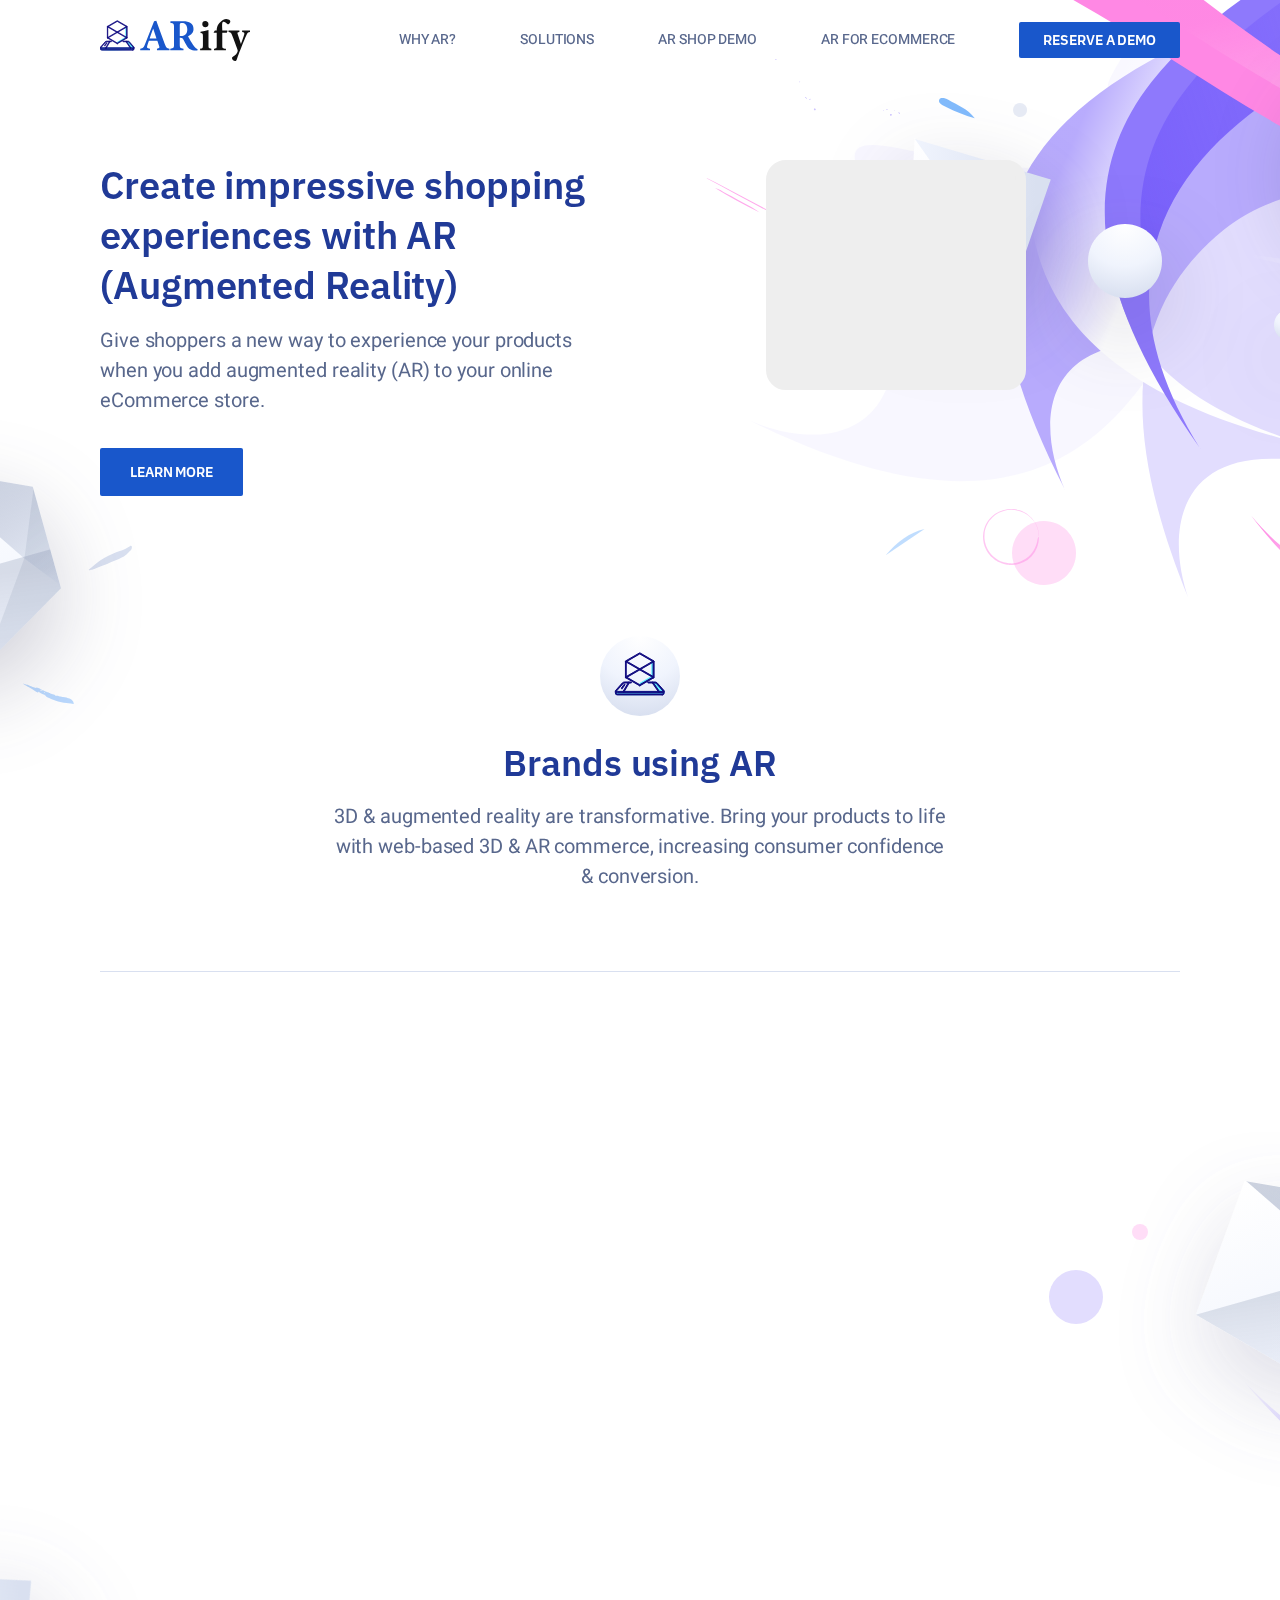
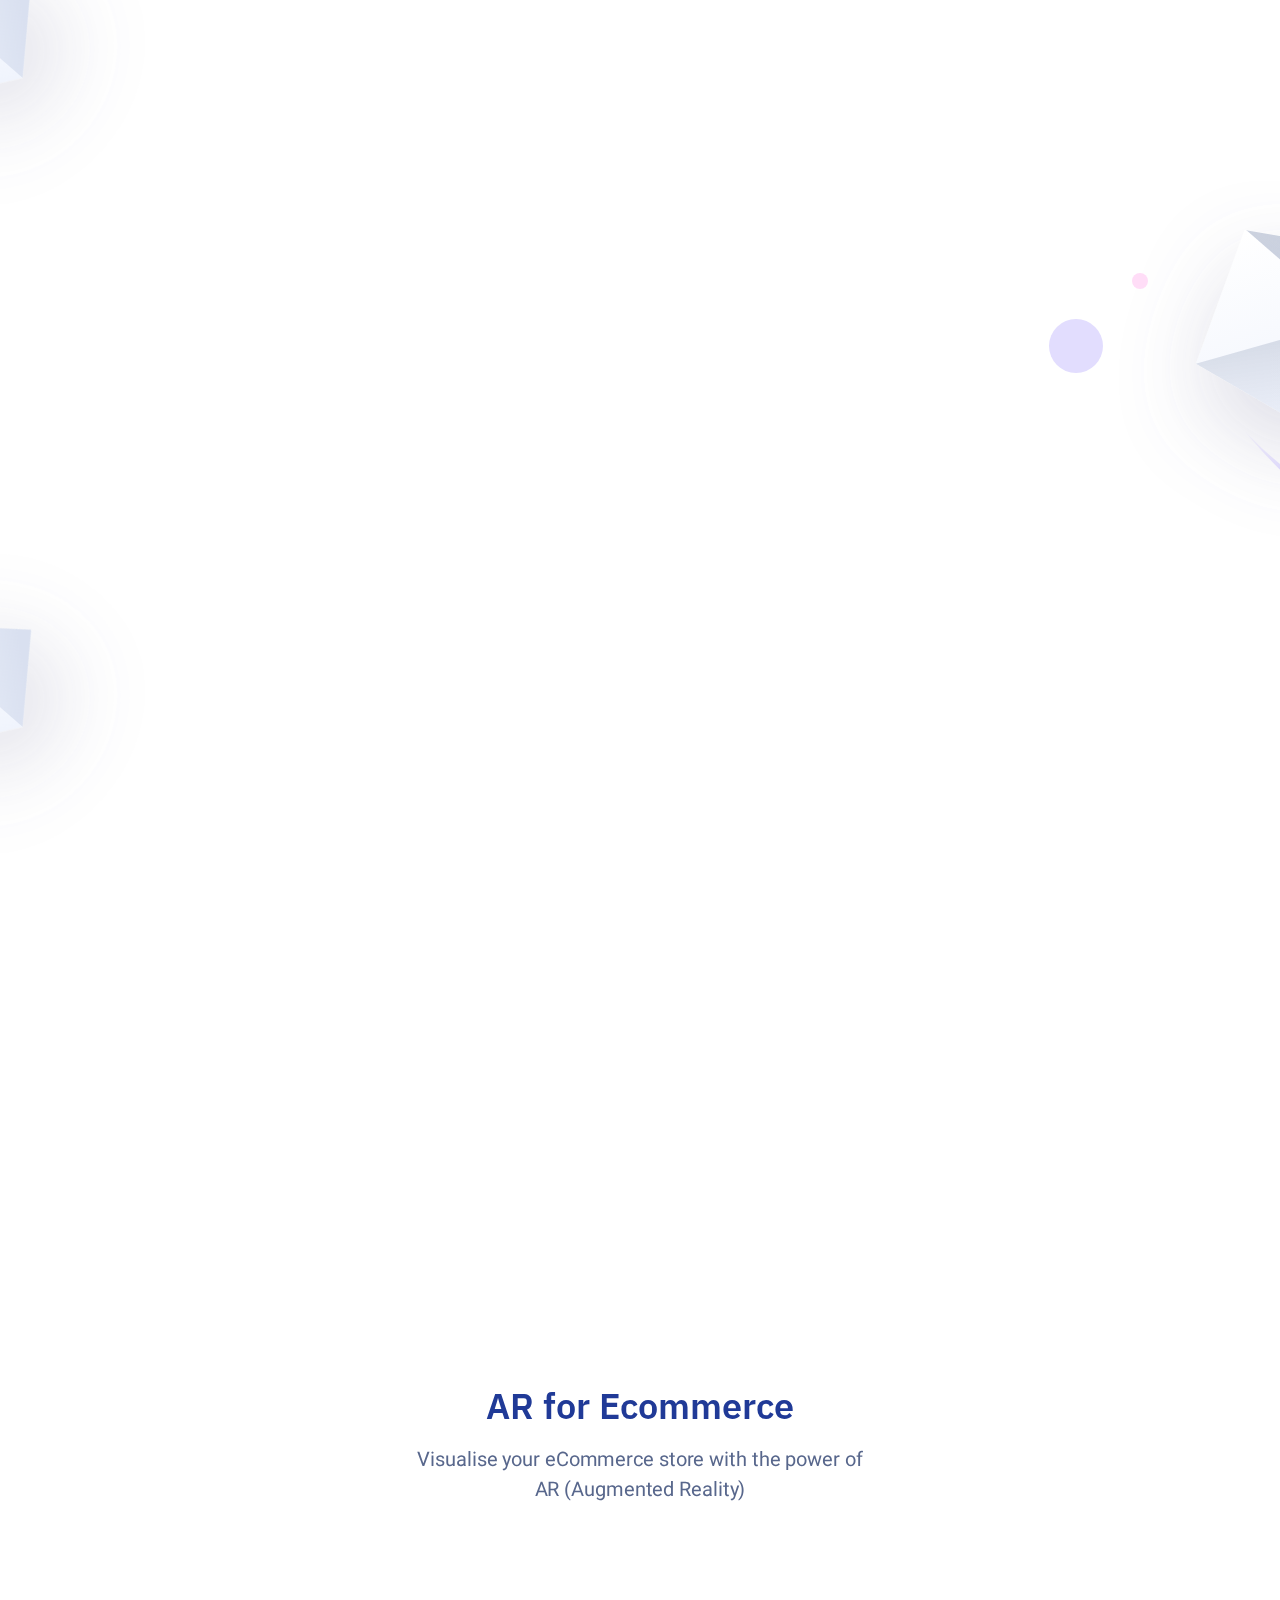
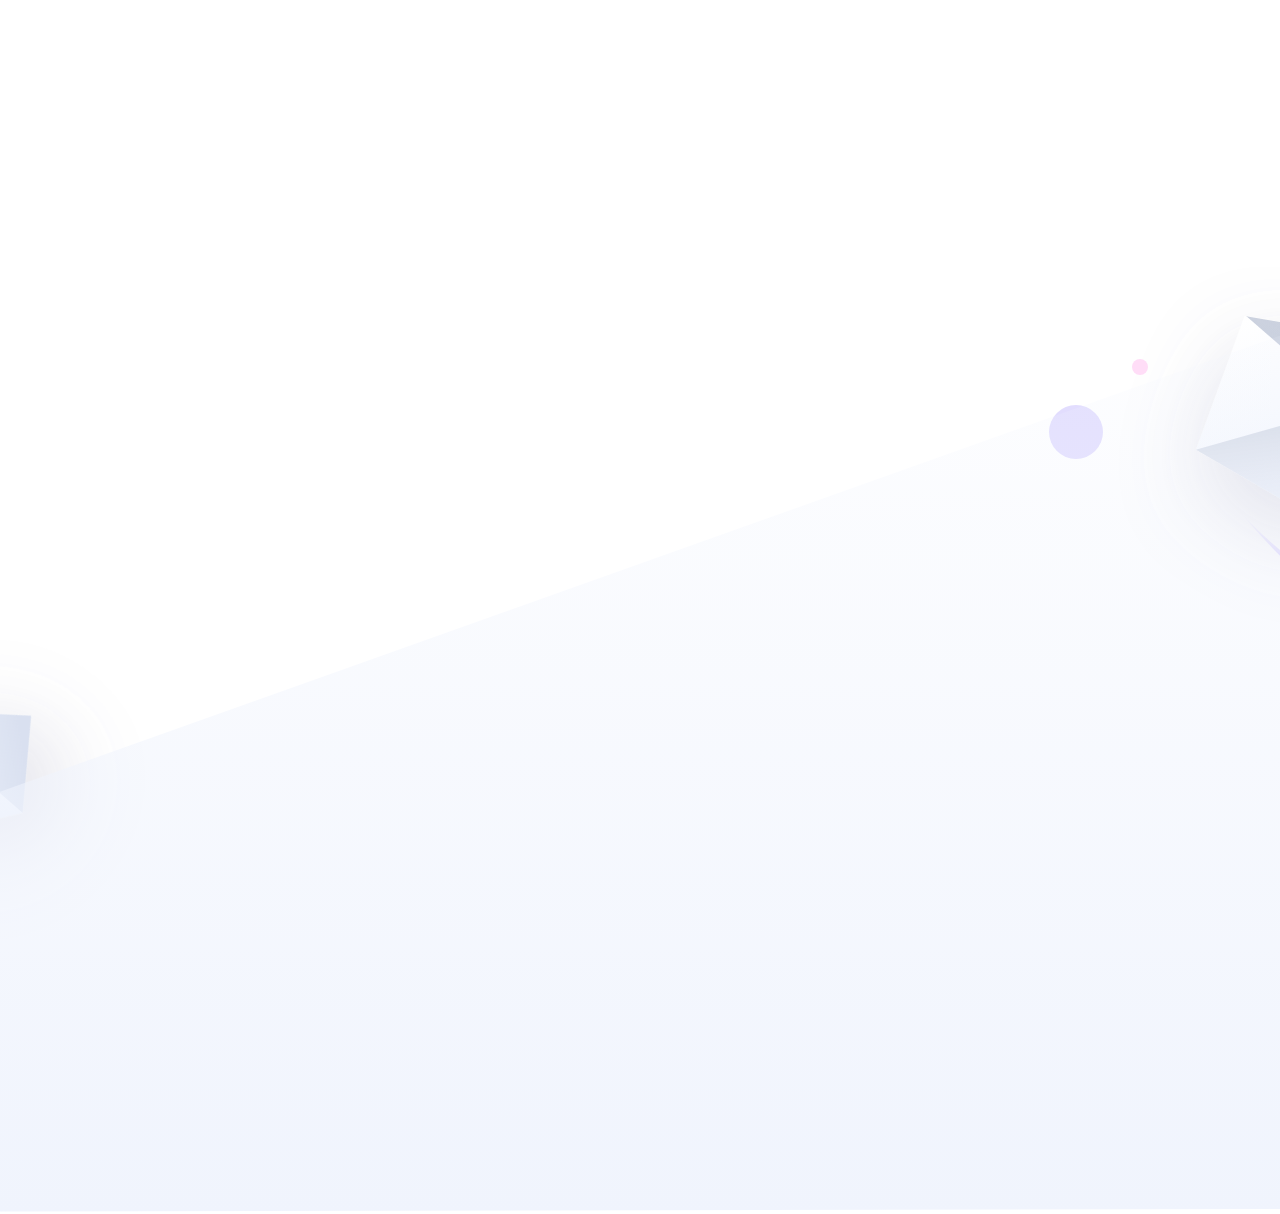
==== index.html @ 09d01998 "Update index.html" ====
<!DOCTYPE html>
<html lang="en" class="no-js">
   <head>
      <meta charset="utf-8">
      <meta http-equiv="X-UA-Compatible" content="IE=edge">
      <meta name="viewport" content="width=device-width,initial-scale=1">
      <link rel="shortcut icon" href="/images/touch.png"/>
      <title>ARify - Web-based Augmented Reality for ecommerce and online stores </title>
      <link rel="stylesheet" href="css/style.css">
      <!-- Global site tag (gtag.js) - Google Analytics -->
      <script async src="https://www.googletagmanager.com/gtag/js?id=UA-170378660-1"></script>
      <meta name="yandex-verification" content="83bc9442f3af027e" />
      <script>
      window.dataLayer = window.dataLayer || [];
      function gtag(){dataLayer.push(arguments);}
      gtag('js', new Date());

      gtag('config', 'UA-170378660-1');
      </script>
      <script type="application/ld+json">
         {
           "@context": "https://schema.org/",
           "@type": "WebSite",
           "name": "ARify - Web-based Augmented Reality for ecommerce",
           "url": "https://arify.xyz",
           "potentialAction": {
             "@type": "SearchAction",
             "target": "{search_term_string}",
             "query-input": "required name=search_term_string"
           }
         }
      </script>
   </head>
   <body class="t">
      <div class="rn">
         <header class="nb reveal-from-top">
            <div class="tcontainern">
               <div class="n_">
                  <div class="nk">
                    <a href="/"><img src="images/arify-logo.svg" alt="ARify" width="150"></a>
                  </div>
                  <button id="tc" class="tc" aria-controls="primary-menu" aria-expanded="false"><span class="se">Menu</span> <span class="th"><span class="tp"></span></span></button>
                  <nav id="nj" class="nj" role="navigation">
                     <div class="nq">
                        <ul class="st h re">
                           <li><a href="#why-ar">Why AR?</a></li>
                           <li><a href="#solutions">Solutions</a></li>
                           <li><a href="#demo">AR Shop Demo</a></li>
                           <li><a href="#ar-for-ecommerce">AR for Ecommerce</a></li>
                        </ul>
                        <ul class="st re">
                           <li><a class="tbuttonn ubuttona gbuttony sbuttono"  target="_blank" href="mailto:hello@arify.xyz?Subject=Demo request">Reserve a Demo</a></li>
                        </ul>
                     </div>
                  </nav>
               </div>
            </div>
         </header>
         <main class="nw">
            <section class="rb nx tillustration-section-n">
               <div class="tcontainern">
                  <div class="rm rd">
                     <div class="na np">
                        <div class="nf">
                           <div class="rg nh az">
                              <h1 class="oe ok reveal-from-top" data-reveal-delay="150">Create impressive shopping experiences with AR (Augmented Reality)</h1>
                              <p class="oe us reveal-from-top" data-reveal-delay="300">Give shoppers a new way to experience your products when you add augmented reality (AR) to your online eCommerce store.</p>
                              <div class="reveal-from-top" data-reveal-delay="450"><a class="tbuttonn fbuttonl gbuttony" href="#why-ar">Learn more</a></div>
                           </div>

                           <div class="rg nh az">
                              <div class="device">
                                 <video class="oe us reveal-from-top" data-reveal-delay="200" autoplay loop playsinline src="AR-demo-low.mp4"></video>
                              </div>
                           </div>
                           <style>@media (min-width:641px){.rb .na .nf{align-items:flex-start;min-height:492px}}</style>
                        </div>
                     </div>
                  </div>
               </div>
            </section>
             
            <section class="ig nx">
               <div class="tcontainern">
                  <div class="features-split-inner sk">
                     <div class="rv s_ reveal-from-top">
                        <div class="scontainero">
                           <img class="ue" src="images/arify-icon.svg" alt="ARify icon">
                           <h2 class="oe ok">Brands using AR</h2>
                           <p class="sz">3D &amp; augmented reality are transformative. Bring your products to life with web-based 3D & AR commerce, increasing consumer confidence & conversion. </p>
                        </div>
                     </div>
                   </div>
                </div>   
            </section>
            
            <section class="ia nx reveal-fade">
                <div class="tcontainern">
                   <div class="if rd sx sk">
                      <ul class="st client__logos">
                         <li class="reveal-rotate-from-left"><img src="images/clear-origin.png" alt="Clear Origin"></li>
                         <li class="reveal-rotate-from-left" data-reveal-delay="150"><img src="images/magnolia.png" alt="Magnolia"></li>
                         <li class="reveal-rotate-from-left" data-reveal-delay="300"><img src="images/nomatic.png" alt="Nomatic"></li>
                         <li class="reveal-rotate-from-left" data-reveal-delay="450"><img src="images/pure-cycles.png" alt="Pure Cycles"></li>
                         <li class="reveal-rotate-from-left" data-reveal-delay="600"><img src="images/treat-a-dog.png" alt="Treat a Dog"></li>
                      </ul>
                   </div>
                </div>
             </section>

            
            <section class="rb nx ig fillustration-section-l" id="why-ar">
               <div class="tcontainern">
                  <div class="rm rd">
                     <div class="na np">
                        <div class="nf">
                           <div class="rg nh az">
                              <h2 class="oe reveal-from-top">Why AR?</h2>
                              <p class="reveal-from-top">Viewing your product in its space increases the perceived value of your customer and has an influence on a faster purchasing decision. </p>
                              <p class="reveal-from-top">Transform your online shops into a virtual showcase with ARify.</p>
                              <div class="reveal-from-top" data-reveal-delay="450"><a class="tbuttonn fbuttonl gbuttony" href="#solutions">Solutions</a></div>
                           </div>

                           <div class="rg nh az">
                              <div class="device">
                                 <iframe src="https://www.vectary.com/embed/viewer/v1/viewer.html?model=852e07f9-a89d-4f64-95be-809fe414f66d&amp;env=studio1&amp;envRotation=0&amp;autoplay=1&amp;turntable=0.5&amp;showPreloader=1" frameborder="0" width="100%" height="480"></iframe>
                              </div>
                           </div>
                           <style>@media (min-width:641px){.rb .na .nf{align-items:flex-start;min-height:492px}}</style>
                        </div>
                     </div>
                  </div>
               </div>
            </section>

            <section class="rb nx fillustration-section-l" id="solutions">
                <div class="tcontainern">
                   <div class="rm rd">
                      <div class="na np">    
                     <div class="na np">
                        <div class="nf reveal-from-top">
                           <div class="nh az">
                              <h3 class="oe ok">eCommerce Website Design and Development</h3>
                              <p class="sz">ARify will help you successfully launch your business online or seamlessly migrate your shop from another platform. We will craft a design from scratch to create your beautiful, customized online store powered by Shopify, Magento, BigCommerce, WooCommerce &amp; OpenCart. <br><br></p>
                              <div class="reveal-from-top"><a class="tbuttonn fbuttonl gbuttony"  target="_blank" href="mailto:hello@arify.xyz">Contact</a></div>
                           </div>
                           <div class="nl nc tillustration-element-n">
                              <img src="images/ecommerce-website-design-and-development.png" alt="eCommerce Website Design and Development">
                              <div style="position:absolute;width:118.18%;max-width:118.18%;top:-6.31%;left:-16.48%"><img src="images/ecommerce-website-design-and-development.png" alt="Features split top 01" width="624" height="512"></div>
                           </div>
                        </div>
                        <div class="nf reveal-from-top">
                           <div class="nh az">
                              <h3 class="oe ok">3D Design and Modeling</h3>
                              <p class="sz">Get a whole variety of images, 360 product spins, 3D animations, AR and VR with 3D modeling. One 3D model allows to showcase variations of colors and finishes, and can be used for ecommerce websites, online marketing and print advertising. All we need is a photo and dimensions. <br><br></p>
                              <div class="reveal-from-top"><a class="tbuttonn fbuttonl gbuttony"  target="_blank" href="mailto:hello@arify.xyz">Get a quote</a></div>
                           </div>
                           <div class="nl nc rillustration-element-i">
                              <img src="images/3d-design-and-modeling.png" alt="3D Design and Modeling for AR and VR">
                              <div style="position:absolute;width:118.18%;max-width:118.18%;top:-6.31%;left:-1.51%"><img src="images/3d-design-and-modeling.png" alt="3D Design and Modeling for AR and VR" width="624" height="512"></div>
                           </div>
                        </div>
                        
                     </div>
                  </div>
               </div>
            </section>

            <section class="rb nx s_" id="ar-for-ecommerce">
               <div class="tcontainern">
                  <div class="features-tiles-inner rd">
                     <div class="rv">
                        <div class="scontainero">
                           <h2 class="oe ok">AR for Ecommerce</h2>
                           <p class="sz">Visualise your eCommerce store with the power of <br>AR (Augmented Reality)</p>
                        </div>
                     </div>
                     <div class="nm">
                        <div class="tiles-item">
                           <div class="ny">
                              <div class="features-tiles-item-header">
                                 <div class="iy ok reveal-from-top" data-reveal-container=".tiles-item"><img src="images/shopify.svg" alt="AR for Shopify"></div>
                              </div>
                              <div class="features-tiles-item-content">
                                 <h3 class="oe oh reveal-from-top" data-reveal-container=".tiles-item" data-reveal-delay="100">Shopify</h3>
                                 <!-- p class="sz l reveal-from-top" data-reveal-container=".tiles-item" data-reveal-delay="200">A pseudo-Latin text used in web design, layout, and printing in place of things to emphasise design for previewing layouts.</p -->
                              </div>
                           </div>
                        </div>
                        <div class="tiles-item">
                           <div class="ny">
                              <div class="features-tiles-item-header">
                                 <div class="iy ok reveal-from-top" data-reveal-container=".tiles-item" data-reveal-delay="100"><img src="images/magento.svg" alt="AR for Magento"></div>
                              </div>
                              <div class="features-tiles-item-content">
                                 <h3 class="oe oh reveal-from-top" data-reveal-container=".tiles-item" data-reveal-delay="200">Magento</h3>
                                 <!-- p class="sz l reveal-from-top" data-reveal-container=".tiles-item" data-reveal-delay="300">A pseudo-Latin text used in web design, layout, and printing in place of things to emphasise design for previewing layouts.</p --> 
                              </div>
                           </div>
                        </div>
                        <div class="tiles-item">
                           <div class="ny">
                              <div class="features-tiles-item-header">
                                 <div class="iy ok reveal-from-top" data-reveal-container=".tiles-item" data-reveal-delay="200"><img src="images/woocommerce.svg" alt="AR for WooCommerce"></div>
                              </div>
                              <div class="features-tiles-item-content">
                                 <h3 class="oe oh reveal-from-top" data-reveal-container=".tiles-item" data-reveal-delay="300">WooCommerce</h3>
                                 <!-- p class="sz l reveal-from-top" data-reveal-container=".tiles-item" data-reveal-delay="400">A pseudo-Latin text used in web design, layout, and printing in place of things to emphasise design for previewing layouts.</p -->
                              </div>
                           </div>
                        </div>
                     </div>
                  </div>
               </div>
            </section>

            
            <section class="rb nx ig fillustration-section-l" id="demo">
               <div class="tcontainern">
                  <div class="rm rd">
                     <div class="na np">
                        <div class="nf">
                           <div class="rg nh az">
                              <h2 class="reveal-from-top">AR for Rug Shops</h2>
                              <h3 class="oe reveal-from-top">Showcase Rugs in Augmented Reality</h3>
                              <p class="reveal-from-top">Increase purchase confidence and speed up sales. Allow customers to try rugs and carpet in their home with Augmented Reality. </p>
                              <div class="reveal-from-top" data-reveal-delay="450"><a class="tbuttonn fbuttonl gbuttony" href="https://rugs.dev">AR Shop demo</a></div>
                           </div>

                           <div class="rg nh az">
                              <div class="device">
                                 <a href="https://rugs.dev"><img class="reveal-from-top" src="images/rugs-in-ar-augmenter-reality-for-web-webar-and-vr-3d.jpg" alt="AR for Rug Shops - Showcase Rugs in Augmented Reality"></a>
                              </div>
                           </div>
                           <style>@media (min-width:641px){.rb .na .nf{align-items:flex-start;min-height:492px}}</style>
                        </div>
                     </div>
                  </div>
               </div>
            </section>

            <!-- section class="it nx fillustration-section-l">
               <div class="tcontainern">
                  <div class="testimonial-inner rd ua">
                     <div class="rv s_">
                        <div class="scontainero">
                           <h2 class="oe ok">Don’t take our word for it</h2>
                           <p class="sz">Lorem ipsum is common placeholder text used to demonstrate the graphic elements of a document or visual presentation.</p>
                        </div>
                     </div>
                     <div class="nm villustration-section-m">
                        <div class="tiles-item reveal-from-top">
                           <div class="ny sw">
                              <div class="testimonial-item-header">
                                 <div class="ik"><img src="images/testimonial-image-01.jpg" alt="Testimonial image 01" width="56" height="56"></div>
                              </div>
                              <div class="in">
                                 <p class="l on">— Duis aute irure dolor in reprehenderit in voluptate velit esse cillum dolore eu fugiat nulla pariatur. Excepteur sint occaecat cupidatat non proident, sunt in culpa qui officia deserunt mollit anim id est laborum cillum dolore eu fugiat.</p>
                              </div>
                              <div class="testimonial-item-footer h sg so ur on ao sx"><span class="i_ sf">Erika Muliawan</span> </span></div>
                           </div>
                        </div>
                        <div class="tiles-item reveal-from-top" data-reveal-delay="200">
                           <div class="ny sw">
                              <div class="testimonial-item-header">
                                 <div class="ik"><img src="images/testimonial-image-02.jpg" alt="Testimonial image 02" width="56" height="56"></div>
                              </div>
                              <div class="in">
                                 <p class="l on">— Duis aute irure dolor in reprehenderit in voluptate velit esse cillum dolore eu fugiat nulla pariatur. Excepteur sint occaecat cupidatat non proident, sunt in culpa qui officia deserunt mollit anim id est laborum cillum dolore eu fugiat.</p>
                              </div>
                              <div class="testimonial-item-footer h sg so ur on ao sx"><span class="i_ sf">Mark Catherine</span> </div>
                           </div>
                        </div>
                        <div class="tiles-item reveal-from-top" data-reveal-delay="400">
                           <div class="ny sw">
                              <div class="testimonial-item-header">
                                 <div class="ik"><img src="images/testimonial-image-03.jpg" alt="Testimonial image 03" width="56" height="56"></div>
                              </div>
                              <div class="in">
                                 <p class="l on">— Duis aute irure dolor in reprehenderit in voluptate velit esse cillum dolore eu fugiat nulla pariatur. Excepteur sint occaecat cupidatat non proident, sunt in culpa qui officia deserunt mollit anim id est laborum cillum dolore eu fugiat.</p>
                              </div>
                              <div class="testimonial-item-footer h sg so ur on ao sx"><span class="i_ sf">Erica Edelson</span> </div>
                           </div>
                        </div>
                     </div>
                  </div>
               </div>
            </section -->
            <section class="is nx az reveal-from-top" id="contact">
               <div class="tcontainern">
                  <div class="cta-inner rd iu sx sk">
                     <div class="io">
                        <h3 class="sz">Need to dig a little deeper or add AR to your selling toolkit? </h3>
                     </div>
                     <div class="cta-action"><a class="tbuttonn fbuttonl gbuttony" href="mailto:hello@arify.xyz" target="_blank">Contact us</a></div>
                  </div>
               </div>
            </section>
         </main>
         <footer class="rr az reveal-from-bottom" data-reveal-offset="0">
            <div class="tcontainern">
               <div class="ri">
                  <div class="rs rh h">
                     <div class="nk"><a href="/"><img src="images/arify-logo.svg" alt="ARify" width="150"></a></div>
                     <div class="rl">
                        <ul class="st">
                           <li>
                              <a href="https://www.facebook.com/arify.xyz" target="_blank">
                                 <svg width="16" height="16" viewBox="0 0 16 16" xmlns="http://www.w3.org/2000/svg">
                                    <title>Facebook</title>
                                    <path d="M6.023 16L6 9H3V6h3V4c0-2.7 1.672-4 4.08-4 1.153 0 2.144.086 2.433.124v2.821h-1.67c-1.31 0-1.563.623-1.563 1.536V6H13l-1 3H9.28v7H6.023z"></path>
                                 </svg>
                              </a>
                           </li>
                           <li>
                              <a href="https://twitter.com/Arify_xyz" target="_blank">
                                 <svg width="16" height="16" viewBox="0 0 16 16" xmlns="http://www.w3.org/2000/svg">
                                    <title>Twitter</title>
                                    <path d="M16 3c-.6.3-1.2.4-1.9.5.7-.4 1.2-1 1.4-1.8-.6.4-1.3.6-2.1.8-.6-.6-1.5-1-2.4-1-1.7 0-3.2 1.5-3.2 3.3 0 .3 0 .5.1.7-2.7-.1-5.2-1.4-6.8-3.4-.3.5-.4 1-.4 1.7 0 1.1.6 2.1 1.5 2.7-.5 0-1-.2-1.5-.4C.7 7.7 1.8 9 3.3 9.3c-.3.1-.6.1-.9.1-.2 0-.4 0-.6-.1.4 1.3 1.6 2.3 3.1 2.3-1.1.9-2.5 1.4-4.1 1.4H0c1.5.9 3.2 1.5 5 1.5 6 0 9.3-5 9.3-9.3v-.4C15 4.3 15.6 3.7 16 3z"></path>
                                 </svg>
                              </a>
                           </li>
                           <li>
                              <a href="https://www.instagram.com/arify.xyz/" target="_blank">
                                 <svg width="16" height="16" viewBox="0 0 16 16" xmlns="http://www.w3.org/2000/svg">
                                    <title>Instagram</title>
                                    <g>
                                       <circle cx="12.145" cy="3.892" r="1"></circle>
                                       <path d="M8 12c-2.206 0-4-1.794-4-4s1.794-4 4-4 4 1.794 4 4-1.794 4-4 4zm0-6c-1.103 0-2 .897-2 2s.897 2 2 2 2-.897 2-2-.897-2-2-2z"></path>
                                       <path d="M12 16H4c-2.056 0-4-1.944-4-4V4c0-2.056 1.944-4 4-4h8c2.056 0 4 1.944 4 4v8c0 2.056-1.944 4-4 4zM4 2c-.935 0-2 1.065-2 2v8c0 .953 1.047 2 2 2h8c.935 0 2-1.065 2-2V4c0-.935-1.065-2-2-2H4z"></path>
                                    </g>
                                 </svg>
                              </a>
                           </li>
                        </ul>
                     </div>
                  </div>
                  <div class="ro rh h rp">
                     <nav class="rc" role="navigation">
                        <ul class="st">
                           <li><a href="#why-ar">Why AR?</a></li>
                           <li><a href="#solutions">Solutions</a></li>
                           <li><a href="#demo">AR Shop Demo</a></li>
                           <li><a href="#ar-for-ecommerce">AR for eCommerce</a></li>
                        </ul>
                     </nav>
                     <div class="footer-copyright">© 2020 ARify, all rights reserved</div>
                  </div>
               </div>
            </div>
         </footer>
         <div class="billustration-section-w"></div>
      </div>
      <script src="js/main.js"></script>
      <script src="//code.tidio.co/pto8wnstdqoispxgmdbbhdgtk3wdyfby.js" async></script>
    </body>
</html>
---- css/style.css ----
@import url("https://fonts.googleapis.com/css?family=IBM+Plex+Sans:600|Heebo:400,500,700&display=swap");
html {
	line-height: 1.15;
	-ms-text-size-adjust: 100%;
	-webkit-text-size-adjust: 100%
}

body {
	margin: 0
}

article,
aside,
footer,
header,
nav,
section {
	display: block
}

h1 {
	font-size: 2em;
	margin: 0.67em 0
}

figcaption,
figure,
main {
	display: block
}

figure {
	margin: 1em 40px
}

hr {
	box-sizing: content-box;
	height: 0;
	overflow: visible
}

pre {
	font-family: monospace, monospace;
	font-size: 1em
}

a {
	background-color: transparent;
	-webkit-text-decoration-skip: objects
}

abbr[title] {
	border-bottom: none;
	text-decoration: underline;
	-webkit-text-decoration: underline dotted;
	text-decoration: underline dotted
}

b,
strong {
	font-weight: inherit
}

b,
strong {
	font-weight: bolder
}

code,
kbd,
samp {
	font-family: monospace, monospace;
	font-size: 1em
}

dfn {
	font-style: italic
}

mark {
	background-color: #ff0;
	color: #000
}

small {
	font-size: 80%
}

sub,
sup {
	font-size: 75%;
	line-height: 0;
	position: relative;
	vertical-align: baseline
}

sub {
	bottom: -0.25em
}

sup {
	top: -0.5em
}

audio,
video {
	display: inline-block
}

audio:not([controls]) {
	display: none;
	height: 0
}

img {
	border-style: none
}

svg:not(:root) {
	overflow: hidden
}

button,
input,
optgroup,
select,
textarea {
	font-family: sans-serif;
	font-size: 100%;
	line-height: 1.15;
	margin: 0
}

button,
input {
	overflow: visible
}

button,
select {
	text-transform: none
}

button,
html [type="button"],
[type="reset"],
[type="submit"] {
	-webkit-appearance: button
}

button::-moz-focus-inner,
[type="button"]::-moz-focus-inner,
[type="reset"]::-moz-focus-inner,
[type="submit"]::-moz-focus-inner {
	border-style: none;
	padding: 0
}

button:-moz-focusring,
[type="button"]:-moz-focusring,
[type="reset"]:-moz-focusring,
[type="submit"]:-moz-focusring {
	outline: 1px dotted ButtonText
}

fieldset {
	padding: 0.35em 0.75em 0.625em
}

legend {
	box-sizing: border-box;
	color: inherit;
	display: table;
	max-width: 100%;
	padding: 0;
	white-space: normal
}

progress {
	display: inline-block;
	vertical-align: baseline
}

textarea {
	overflow: auto
}

[type="checkbox"],
[type="radio"] {
	box-sizing: border-box;
	padding: 0
}

[type="number"]::-webkit-inner-spin-button,
[type="number"]::-webkit-outer-spin-button {
	height: auto
}

[type="search"] {
	-webkit-appearance: textfield;
	outline-offset: -2px
}

[type="search"]::-webkit-search-cancel-button,
[type="search"]::-webkit-search-decoration {
	-webkit-appearance: none
}

::-webkit-file-upload-button {
	-webkit-appearance: button;
	font: inherit
}

details,
menu {
	display: block
}

summary {
	display: list-item
}

canvas {
	display: inline-block
}

template {
	display: none
}

[hidden] {
	display: none
}

@media (min-width: 641px) {
	.t [class*=reveal-] {
		opacity: 0;
		will-change: opacity, transform
	}
	.t .reveal-from-top {
		transform: translateY(-20px)
	}
	.t .reveal-from-bottom {
		transform: translateY(20px)
	}
	.t .reveal-from-left {
		transform: translateX(-20px)
	}
	.t .reveal-from-right {
		transform: translateX(20px)
	}
	.t .reveal-scale-up {
		transform: scale(.95)
	}
	.t .reveal-scale-down {
		transform: scale(1.05)
	}
	.t .reveal-rotate-from-left {
		transform: perspective(1000px) rotateY(-45deg)
	}
	.t .reveal-rotate-from-right {
		transform: perspective(1000px) rotateY(45deg)
	}
	.t.n [class*=reveal-] {
		transition: opacity .6s ease, transform .6s ease
	}
	.t.n [class*=reveal-].is-revealed {
		opacity: 1;
		transform: translate(0)
	}
}

html {
	box-sizing: border-box
}

*,
*:before,
*:after {
	box-sizing: inherit
}

body {
	background: #fff;
	-moz-osx-font-smoothing: grayscale;
	-webkit-font-smoothing: antialiased
}

hr {
	border: 0;
	display: block;
	height: 1px;
	background: #D9E0F0;
	margin-top: 24px;
	margin-bottom: 24px
}

ul,
ol {
	margin-top: 0;
	padding-left: 24px
}

ul:not(:last-child),
ol:not(:last-child) {
	margin-bottom: 24px
}

ul {
	list-style: disc
}

ol {
	list-style: decimal
}

li:not(:last-child) {
	margin-bottom: 12px
}

li>ul,
li>ol {
	margin-top: 12px;
	margin-bottom: 0
}

dl {
	margin-top: 0;
	margin-bottom: 24px
}

dt {
	font-weight: 700
}

dd {
	margin-left: 24px;
	margin-bottom: 24px
}

img {
	border-radius: 2px
}

img,
svg,
video {
	display: block;
	height: auto;
	max-width: 100%
}

figure {
	margin: 48px 0
}

figcaption {
	padding: 8px 0
}

table {
	font-size: 16px;
	line-height: 24px;
	letter-spacing: -0.1px;
	border-collapse: collapse;
	margin-bottom: 24px;
	width: 100%
}

tr {
	border-bottom: 1px solid #D9E0F0
}

th {
	font-weight: 700;
	text-align: left
}

th,
td {
	padding: 8px 16px
}

th:first-child,
td:first-child {
	padding-left: 0
}

th:last-child,
td:last-child {
	padding-right: 0
}

.r hr {
	display: block;
	height: 1px;
	background: #58678C
}

.r tr {
	border-bottom: 1px solid #58678C
}

html {
	font-size: 20px;
	line-height: 30px;
	letter-spacing: -0.1px
}

body {
	color: #58678C;
	font-size: 1rem
}

body,
button,
input,
select,
textarea {
	font-family: "Heebo", sans-serif;
	font-weight: 400
}

h1,
h2,
h3,
h4,
h5,
h6,
.i,
.s,
.o,
.u,
.a,
.f {
	font-family: "IBM Plex Sans", sans-serif;
	font-weight: 600;
	clear: both;
	color: #203a97;
	word-wrap: break-word;
	overflow-wrap: break-word
}

h1,
.i {
	font-size: 38px;
	line-height: 48px
}

h2,
.s {
	font-size: 32px;
	line-height: 42px
}

h3,
.o {
	font-size: 24px;
	line-height: 34px;
	letter-spacing: -0.1px
}

h4,
.u {
	font-size: 24px;
	line-height: 34px;
	letter-spacing: -0.1px
}

h5,
.a {
	font-size: 20px;
	line-height: 30px;
	letter-spacing: -0.1px
}

h6,
.f,
small,
.l {
	font-size: 18px;
	line-height: 28px;
	letter-spacing: -0.1px
}

.c {
	font-size: 16px;
	line-height: 24px;
	letter-spacing: -0.1px
}

.h {
	font-size: 14px;
	line-height: 22px
}

figcaption {
	font-size: 14px;
	line-height: 22px
}

a:not(.tbuttonn) {
	color: #1957CB;
	text-decoration: underline
}

a:not(.tbuttonn):hover,
a:not(.tbuttonn):active {
	outline: 0
}

a.rbuttoni {
	color: #95A1BC;
	text-decoration: none
}

a.rbuttoni:hover,
a.rbuttoni:active {
	text-decoration: underline
}

h1,
.i {
	margin-top: 48px;
	margin-bottom: 32px
}

h2,
.s {
	margin-top: 48px;
	margin-bottom: 32px
}

h3,
.o {
	margin-top: 36px;
	margin-bottom: 24px
}

h4,
h5,
h6,
.u,
.a,
.f {
	margin-top: 24px;
	margin-bottom: 24px
}

p {
	margin-top: 0;
	margin-bottom: 24px
}

dfn,
cite,
em,
i {
	font-style: italic
}

blockquote {
	font-size: 20px;
	line-height: 30px;
	letter-spacing: -0.1px;
	margin-top: 24px;
	margin-bottom: 24px;
	margin-left: 24px
}

blockquote::before {
	content: "\201C"
}

blockquote::after {
	content: "\201D"
}

blockquote p {
	display: inline
}

address {
	border-width: 1px 0;
	border-style: solid;
	border-color: #D9E0F0;
	padding: 24px 0;
	margin: 0 0 24px
}

pre,
pre h1,
pre h2,
pre h3,
pre h4,
pre h5,
pre h6,
pre .i,
pre .s,
pre .o,
pre .u,
pre .a,
pre .f {
	font-family: "Courier 10 Pitch", Courier, monospace
}

pre,
code,
kbd,
tt,
var {
	background: #F0F4FD
}

pre {
	font-size: 16px;
	line-height: 24px;
	letter-spacing: -0.1px;
	max-width: 100%;
	overflow: auto;
	padding: 24px 24px;
	margin-top: 24px;
	margin-bottom: 24px
}

code,
kbd,
tt,
var {
	font-family: Monaco, Consolas, "Andale Mono", "DejaVu Sans Mono", monospace;
	font-size: 16px;
	line-height: 24px;
	letter-spacing: -0.1px;
	padding: 2px 4px
}

abbr,
acronym {
	cursor: help
}

mark,
ins {
	text-decoration: none
}

b,
strong {
	font-weight: 700
}

.r {
	color: #95A1BC
}

.r a:not(.tbuttonn) {
	color: #F0F4FD;
	text-decoration: underline
}

.r a:not(.tbuttonn):hover,
.r a:not(.tbuttonn):active {
	outline: 0
}

.r a.rbuttoni {
	color: #58678C;
	text-decoration: none
}

.r a.rbuttoni:hover,
.r a.rbuttoni:active {
	text-decoration: underline
}

.r h1,
.r h2,
.r h3,
.r h4,
.r h5,
.r h6,
.r .i,
.r .s,
.r .o,
.r .u,
.r .a,
.r .f {
	color: #fff
}

.r address {
	border-color: #58678C
}

.r pre,
.r code,
.r kbd,
.r tt,
.r var {
	background: #262648
}

@media (min-width: 768px) {
	#demo h3 {
		font-size: 48px;
    	line-height: 1.3;
	}

	#demo h2 {
		font-size: 20px;
		margin: 0;;
	}
}

@media (max-width: 640px) {
	.p {
		font-size: 38px;
		line-height: 48px
	}
	.d {
		font-size: 32px;
		line-height: 42px
	}
	.v {
		font-size: 24px;
		line-height: 34px;
		letter-spacing: -0.1px
	}
	.m {
		font-size: 24px;
		line-height: 34px;
		letter-spacing: -0.1px
	}
	.g {
		font-size: 20px;
		line-height: 30px;
		letter-spacing: -0.1px
	}
	.y {
		font-size: 18px;
		line-height: 28px;
		letter-spacing: -0.1px
	}
}

@media (min-width: 641px) {
	h1,
	.i {
		font-size: 38px;
    	line-height: 50px;
	}
	h2,
	.s {
		font-size: 36px;
		line-height: 46px
	}
	h3,
	.o {
		font-size: 32px;
		line-height: 42px
	}
}

.tcontainern,
.rcontaineri,
.scontainero {
	width: 100%;
	margin: 0 auto;
	padding-left: 16px;
	padding-right: 16px
}

@media (min-width: 481px) {
	.tcontainern,
	.rcontaineri,
	.scontainero {
		padding-left: 24px;
		padding-right: 24px
	}
}

.tcontainern {
	max-width: 1128px
}

.rcontaineri {
	max-width: 944px
}

.scontainero {
	max-width: 668px
}

[class*=container] [class*=container] {
	padding-left: 0;
	padding-right: 0
}

[class*=container] .rcontaineri {
	max-width: 896px
}

[class*=container] .scontainero {
	max-width: 620px
}

.tbuttonn {
	display: inline-flex;
	font-size: 14px;
	line-height: 22px;
	font-weight: 600;
	padding: 12px 29px;
	height: 48px;
	text-decoration: none !important;
	text-transform: uppercase;
	color: #1957CB;
	background-color: #fff;
	border-width: 1px;
	border-style: solid;
	border-color: rgba(0, 0, 0, 0);
	border-radius: 2px;
	cursor: pointer;
	justify-content: center;
	text-align: center;
	letter-spacing: inherit;
	white-space: nowrap;
	transition: background .15s ease
}

.tbuttonn:active {
	outline: 0
}

.tbuttonn:hover {
	background-color: #F0F4FD
}

.tbuttonn.b {
	position: relative;
	color: transparent !important;
	pointer-events: none
}

.tbuttonn.b::after {
	content: '';
	display: block;
	position: absolute;
	width: 22px;
	height: 22px;
	margin-left: -11px;
	margin-top: -11px;
	top: 50%;
	left: 50%;
	border: 2px solid #1957CB;
	border-radius: 50%;
	border-right-color: transparent !important;
	border-top-color: transparent !important;
	z-index: 1;
	-webkit-animation: button-loading .6s infinite linear;
	animation: button-loading .6s infinite linear
}

.tbuttonn[disabled] {
	cursor: not-allowed;
	color: #95A1BC;
	background-color: #D9E0F0 !important
}

.tbuttonn[disabled].b::after {
	border-color: #95A1BC
}

.sbuttono {
	padding: 6px 23px;
	height: 36px
}

.ubuttona {
	color: #fff;
	background-color: #1957CB
}

.ubuttona:hover {
	background-color: #343463
}

.ubuttona.b::after {
	border-color: #fff
}

.fbuttonl {
	color: #fff;
	background-color: #1957CB
}

.fbuttonl:hover {
	background-color: #221bd4
}

.fbuttonl.b::after {
	border-color: #fff
}

.cbuttonh {
	color: #fff;
	background-color: #6EB0FC
}

.cbuttonh:hover {
	background-color: #7db8fc
}

.cbuttonh.b::after {
	border-color: #fff
}

.pbuttond {
	display: flex;
	width: 100%
}

.vbuttonm {
	display: flex;
	flex-wrap: wrap;
	align-items: center;
	margin-right: -8px;
	margin-left: -8px;
	margin-top: -8px
}

.vbuttonm:last-of-type {
	margin-bottom: -8px
}

.vbuttonm:not(:last-of-type) {
	margin-bottom: 8px
}

.vbuttonm>[class*=button] {
	margin: 8px
}

@media (max-width: 640px) {
	.gbuttony {
		width: 100%;
		max-width: 280px
	}
}

@-webkit-keyframes button-loading {
	0% {
		transform: rotate(0)
	}
	100% {
		transform: rotate(360deg)
	}
}

@keyframes button-loading {
	0% {
		transform: rotate(0)
	}
	100% {
		transform: rotate(360deg)
	}
}

fieldset {
	padding: 0;
	margin: 0;
	border: 0
}

.w,
.x,
.k {
	color: #58678C;
	font-weight: 500
}

.w {
	font-size: 14px;
	line-height: 22px
}

._,
.j,
.q input,
.z input {
	-moz-appearance: none;
	-webkit-appearance: none;
	background-color: #fff;
	border-width: 1px;
	border-style: solid;
	border-color: #D9E0F0
}

._:hover,
.j:hover,
.q input:hover,
.z input:hover {
	border-color: #c7d1e9
}

._:active,
._:focus,
.j:active,
.j:focus,
.q input:active,
.q input:focus,
.z input:active,
.z input:focus {
	outline: none;
	border-color: #1957CB
}

._[disabled],
.j[disabled],
.q input[disabled],
.z input[disabled] {
	cursor: not-allowed;
	background-color: #F0F4FD;
	border-color: #F0F4FD
}

._.te,
.j.te,
.q input.te,
.z input.te {
	border-color: #FF7272
}

._.tt,
.j.tt,
.q input.tt,
.z input.tt {
	border-color: #FFBF77
}

._.tn,
.j.tn,
.q input.tn,
.z input.tn {
	border-color: #4ED3A1
}

._,
.j {
	display: block;
	font-size: 16px;
	line-height: 24px;
	letter-spacing: -0.1px;
	padding: 11px 15px;
	height: 48px;
	border-radius: 0;
	color: #58678C;
	box-shadow: none;
	max-width: 100%;
	width: 100%
}

._::-webkit-input-placeholder {
	color: #95A1BC
}

._::-moz-placeholder {
	color: #95A1BC
}

._:-ms-input-placeholder {
	color: #95A1BC
}

._::-ms-input-placeholder {
	color: #95A1BC
}

._::placeholder {
	color: #95A1BC
}

._::-ms-input-placeholder {
	color: #95A1BC
}

textarea._ {
	height: auto;
	resize: vertical
}

.j {
	padding-right: 46px;
	background-image: url("data:image/svg+xml;charset=US-ASCII,%3Csvg%20viewBox%3D%220%200%2016%2016%22%20xmlns%3D%22http%3A%2F%2Fwww.w3.org%2F2000%2Fsvg%22%3E%3Cpath%20d%3D%22M8%2011.4L2.6%206%204%204.6l4%204%204-4L13.4%206%208%2011.4z%22%20fill%3D%22%2358678C%22%20fill-rule%3D%22evenodd%22%2F%3E%3C%2Fsvg%3E");
	background-position: right 15px center;
	background-repeat: no-repeat;
	background-size: 16px 16px
}

.tr {
	padding-right: 38px;
	background-position: right 11px center
}

.tr,
.ti {
	padding: 5px 11px;
	height: 36px
}

.ts,
.to {
	position: relative
}

.ts svg,
.to svg {
	pointer-events: none;
	position: absolute;
	top: 50%;
	transform: translateY(-50%)
}

.ts ._ {
	padding-left: 46px
}

.ts ._+svg {
	left: 15px
}

.ts .ti {
	padding-left: 38px
}

.ts .ti+svg {
	left: 11px
}

.to ._ {
	padding-right: 46px
}

.to ._+svg {
	right: 15px
}

.to .ti {
	padding-right: 38px
}

.to .ti+svg {
	right: 11px
}

.q,
.z,
.x {
	cursor: pointer
}

.q,
.z,
.x,
.k {
	font-size: 16px;
	line-height: 24px;
	letter-spacing: -0.1px
}

.q,
.z {
	color: #95A1BC
}

.q,
.z {
	position: relative;
	padding-left: 24px
}

.q input,
.z input {
	position: absolute;
	left: 0;
	top: 3px;
	width: 16px;
	height: 16px;
	cursor: pointer
}

.q input:checked,
.z input:checked {
	background-color: #1957CB !important;
	border-color: #1957CB !important;
	background-position: 50%
}

.q input {
	border-radius: 2px
}

.q input:checked {
	background-image: url([data-uri])
}

.z input {
	border-radius: 50%
}

.z input:checked {
	background-image: url([data-uri])
}

.x {
	display: inline-flex;
	align-items: center;
	-webkit-user-select: none;
	-moz-user-select: none;
	-ms-user-select: none;
	user-select: none
}

.x input {
	clip: rect(0, 0, 0, 0);
	height: 1px;
	margin: -1px;
	overflow: hidden;
	position: absolute;
	width: 1px
}

.x .tu {
	display: block;
	position: relative;
	min-width: 60px;
	width: 60px;
	height: 32px;
	border-radius: 16px;
	background: #95A1BC
}

.x .tu::before {
	content: '';
	display: block;
	position: absolute;
	top: 2px;
	left: 2px;
	width: 28px;
	height: 28px;
	border-radius: 14px;
	background: #fff;
	transition: all .15s ease-out
}

.x input:checked+.tu {
	background: #1957CB
}

.x input:checked+.tu::before {
	left: 30px
}

.x>span:not(.tu) {
	order: -1;
	margin-right: 12px
}

.x>span:not(.tu):last-child {
	order: initial;
	margin-left: 12px;
	margin-right: 0
}

.k>span {
	display: block
}

.k input[type=range] {
	-moz-appearance: none;
	-webkit-appearance: none;
	background: #F0F4FD;
	border-radius: 3px;
	height: 6px;
	width: 100%;
	margin-top: 15px;
	margin-bottom: 15px;
	outline: none
}

.k input[type=range]::-webkit-slider-thumb {
	appearance: none;
	-webkit-appearance: none;
	background-color: #1957CB;
	background-image: url("data:image/svg+xml;charset=US-ASCII,%3Csvg%20width%3D%2212%22%20height%3D%228%22%20xmlns%3D%22http%3A%2F%2Fwww.w3.org%2F2000%2Fsvg%22%3E%3Cpath%20d%3D%22M8%20.5v7L12%204zM0%204l4%203.5v-7z%22%20fill%3D%22%23fff%22%20fill-rule%3D%22nonzero%22%2F%3E%3C%2Fsvg%3E");
	background-position: center;
	background-repeat: no-repeat;
	border: 0;
	border-radius: 50%;
	cursor: pointer;
	height: 36px;
	width: 36px
}

.k input[type=range]::-moz-range-thumb {
	background-color: #1957CB;
	background-image: url("data:image/svg+xml;charset=US-ASCII,%3Csvg%20width%3D%2212%22%20height%3D%228%22%20xmlns%3D%22http%3A%2F%2Fwww.w3.org%2F2000%2Fsvg%22%3E%3Cpath%20d%3D%22M8%20.5v7L12%204zM0%204l4%203.5v-7z%22%20fill%3D%22%23fff%22%20fill-rule%3D%22nonzero%22%2F%3E%3C%2Fsvg%3E");
	background-position: center;
	background-repeat: no-repeat;
	border: 0;
	border: none;
	border-radius: 50%;
	cursor: pointer;
	height: 36px;
	width: 36px
}

.k input[type=range]::-ms-thumb {
	background-color: #1957CB;
	background-image: url("data:image/svg+xml;charset=US-ASCII,%3Csvg%20width%3D%2212%22%20height%3D%228%22%20xmlns%3D%22http%3A%2F%2Fwww.w3.org%2F2000%2Fsvg%22%3E%3Cpath%20d%3D%22M8%20.5v7L12%204zM0%204l4%203.5v-7z%22%20fill%3D%22%23fff%22%20fill-rule%3D%22nonzero%22%2F%3E%3C%2Fsvg%3E");
	background-position: center;
	background-repeat: no-repeat;
	border: 0;
	border-radius: 50%;
	cursor: pointer;
	height: 36px;
	width: 36px
}

.k input[type=range]::-moz-focus-outer {
	border: 0
}

.r .j {
	background-image: url("data:image/svg+xml;charset=US-ASCII,%3Csvg%20viewBox%3D%220%200%2016%2016%22%20xmlns%3D%22http%3A%2F%2Fwww.w3.org%2F2000%2Fsvg%22%3E%3Cpath%20d%3D%22M8%2011.4L2.6%206%204%204.6l4%204%204-4L13.4%206%208%2011.4z%22%20fill%3D%22%2395A1BC%22%20fill-rule%3D%22evenodd%22%2F%3E%3C%2Fsvg%3E")
}

.r .q input:checked,
.r .z input:checked {
	background-color: !important;
	border-color: !important
}

.r .k input[type=range]::-webkit-slider-thumb {
	background-image: url("data:image/svg+xml;charset=US-ASCII,%3Csvg%20width%3D%2212%22%20height%3D%228%22%20xmlns%3D%22http%3A%2F%2Fwww.w3.org%2F2000%2Fsvg%22%3E%3Cpath%20d%3D%22M8%20.5v7L12%204zM0%204l4%203.5v-7z%22%20fill%3D%22%23fff%22%20fill-rule%3D%22nonzero%22%2F%3E%3C%2Fsvg%3E")
}

.r .k input[type=range]::-moz-range-thumb {
	background-image: url("data:image/svg+xml;charset=US-ASCII,%3Csvg%20width%3D%2212%22%20height%3D%228%22%20xmlns%3D%22http%3A%2F%2Fwww.w3.org%2F2000%2Fsvg%22%3E%3Cpath%20d%3D%22M8%20.5v7L12%204zM0%204l4%203.5v-7z%22%20fill%3D%22%23fff%22%20fill-rule%3D%22nonzero%22%2F%3E%3C%2Fsvg%3E")
}

.r .k input[type=range]::-ms-thumb {
	background-image: url("data:image/svg+xml;charset=US-ASCII,%3Csvg%20width%3D%2212%22%20height%3D%228%22%20xmlns%3D%22http%3A%2F%2Fwww.w3.org%2F2000%2Fsvg%22%3E%3Cpath%20d%3D%22M8%20.5v7L12%204zM0%204l4%203.5v-7z%22%20fill%3D%22%23fff%22%20fill-rule%3D%22nonzero%22%2F%3E%3C%2Fsvg%3E")
}

.ta {
	display: flex
}

.ta ._ {
	flex-grow: 1;
	flex-shrink: 1;
	border-top-right-radius: 0;
	border-bottom-right-radius: 0;
	border-right-width: 0
}

.ta .tbuttonn {
	padding-left: 24px;
	padding-right: 24px;
	flex-shrink: 0;
	border-top-left-radius: 0;
	border-bottom-left-radius: 0
}

.tf {
	font-size: 14px;
	line-height: 22px;
	margin-top: 8px
}

@media (max-width: 640px) {
	.tl ._ {
		border-bottom-left-radius: 0;
		border-bottom-right-radius: 0;
		border-bottom-width: 0
	}
	.tl .tbuttonn {
		width: 100%;
		border-top-left-radius: 0;
		border-top-right-radius: 0
	}
}

@media (min-width: 641px) {
	.tl {
		display: flex
	}
	.tl ._ {
		flex-grow: 1;
		flex-shrink: 1;
		border-top-right-radius: 0;
		border-bottom-right-radius: 0;
		border-right-width: 0
	}
	.tl .tbuttonn {
		padding-left: 24px;
		padding-right: 24px;
		flex-shrink: 0;
		border-top-left-radius: 0;
		border-bottom-left-radius: 0
	}
}

.tc {
	background: transparent;
	border: 0;
	outline: 0;
	padding: 0;
	cursor: pointer
}

.th,
.tp {
	display: block;
	pointer-events: none
}

.th {
	position: relative;
	width: 24px;
	height: 24px
}

.tp,
.tp::before,
.tp::after {
	width: 24px;
	height: 2px;
	position: absolute;
	background: #1957CB;
	border-radius: 2px
}

.r .tp,
.r .tp::before,
.r .tp::after {
	background: #fff
}

.tp {
	top: 50%;
	margin-top: -1px;
	transition-duration: 0.22s;
	transition-timing-function: cubic-bezier(0.55, 0.055, 0.675, 0.19)
}

.tp::before,
.tp::after {
	content: '';
	display: block
}

.tp::before {
	top: -7px;
	transition: top 0.1s 0.25s ease-in, opacity 0.1s ease-in
}

.tp::after {
	bottom: -7px;
	transition: bottom 0.1s 0.25s ease-in, transform 0.22s cubic-bezier(0.55, 0.055, 0.675, 0.19), width 0.1s 0.25s ease-in
}

.td .tp {
	transform: rotate(225deg);
	transition-delay: 0.12s;
	transition-timing-function: cubic-bezier(0.215, 0.61, 0.355, 1)
}

.td .tp::before {
	top: 0;
	opacity: 0;
	transition: top 0.1s ease-out, opacity 0.1s 0.12s ease-out
}

.td .tp::after {
	width: 24px;
	bottom: 0;
	transform: rotate(-90deg);
	transition: bottom 0.1s ease-out, transform 0.22s 0.12s cubic-bezier(0.215, 0.61, 0.355, 1), width 0.1s ease-out
}

.tv li {
	position: relative
}

.tv li::before {
	content: '';
	position: absolute;
	top: 0;
	left: 0;
	width: 100%;
	display: block;
	height: 1px;
	background: #D9E0F0
}

.tv li:last-of-type {
	position: relative
}

.tv li:last-of-type::after {
	content: '';
	position: absolute;
	bottom: 0;
	left: 0;
	width: 100%;
	display: block;
	height: 1px;
	background: #D9E0F0
}

.r .tv li {
	position: relative
}

.r .tv li::before {
	content: '';
	position: absolute;
	top: 0;
	left: 0;
	width: 100%;
	display: block;
	height: 1px;
	background: #58678C
}

.r .tv li:last-of-type {
	position: relative
}

.r .tv li:last-of-type::after {
	content: '';
	position: absolute;
	bottom: 0;
	left: 0;
	width: 100%;
	display: block;
	height: 1px;
	background: #58678C
}

.tm {
	display: flex;
	justify-content: space-between;
	align-items: center;
	padding-top: 24px;
	padding-bottom: 24px;
	padding-left: 24px;
	padding-right: 24px;
	cursor: pointer
}

.tm span {
	width: calc(100% - (16px * 2))
}

.tg {
	padding-left: 24px;
	padding-right: 24px;
	max-height: 0;
	opacity: 0;
	overflow: hidden;
	transition: max-height .15s ease-in-out, opacity .15s
}

.ty .tg {
	opacity: 1
}

.tg p:last-child {
	margin-bottom: 24px
}

.tb {
	position: relative;
	width: 16px;
	height: 16px
}

.tb::before,
.tb::after {
	content: '';
	position: absolute;
	background: #1957CB;
	border-radius: 2px;
	transition: transform .25s ease-out
}

.r .tb::before,
.r .tb::after {
	background: #fff
}

.tb::before {
	top: 0;
	left: 50%;
	width: 2px;
	height: 100%;
	margin-left: -1px
}

.tb::after {
	top: 50%;
	left: 0;
	width: 100%;
	height: 2px;
	margin-top: -1px
}

.ty .tb {
	cursor: pointer
}

.ty .tb::before {
	transform: rotate(90deg)
}

.ty .tb::after {
	transform: rotate(180deg)
}

.tw,
.tw::before {
	bottom: 0;
	left: 0;
	right: 0;
	top: 0
}

.tw {
	display: none;
	align-items: center;
	flex-direction: column;
	justify-content: center;
	overflow: hidden;
	position: fixed;
	z-index: 40
}

.tw.tx .tk {
	padding: 0;
	max-width: 1024px
}

.tw::before,
.tw .tk {
	display: none
}

.tw::before {
	content: '';
	position: absolute;
	background-color: rgba(43, 43, 82, 0.24)
}

.tw.ty {
	display: flex
}

.tw.ty::before,
.tw.ty .tk {
	display: block
}

.tw.ty .tk {
	-webkit-animation: slideUpInModal .15s ease-in-out both;
	animation: slideUpInModal .15s ease-in-out both
}

.tw.ty::before {
	-webkit-animation: slideUpInModalBg .15s ease-in-out both;
	animation: slideUpInModalBg .15s ease-in-out both
}

.tk {
	max-height: calc(100vh - 16px * 2);
	overflow: auto;
	position: relative;
	width: calc(100% - ( 16px * 2));
	max-width: 500px;
	margin-left: 16px;
	margin-right: 16px;
	background: #fff
}

.t_ {
	padding: 48px 16px
}

.tj {
	background: transparent;
	border: 0;
	outline: 0;
	padding: 0;
	cursor: pointer;
	position: absolute;
	right: 24px;
	top: 24px;
	width: 16px;
	height: 16px
}

.tj::before,
.tj::after {
	content: '';
	display: block;
	position: absolute;
	top: 50%;
	left: 50%;
	margin-top: -1px;
	margin-left: -8px;
	width: 16px;
	height: 2px;
	background: #D9E0F0
}

.tj::before {
	transform: rotate(225deg)
}

.tj::after {
	transform: rotate(-45deg)
}

.tj:hover::before,
.tj:hover::after {
	background: #95A1BC
}

@media (min-width: 641px) {
	.tk {
		margin: 0 auto;
		max-height: calc(100vh - 48px * 2)
	}
	.t_ {
		padding-left: 32px;
		padding-right: 32px
	}
}

@-webkit-keyframes slideUpInModal {
	0% {
		opacity: 0;
		transform: translateY(-24px)
	}
	to {
		opacity: 1;
		transform: translateY(0)
	}
}

@keyframes slideUpInModal {
	0% {
		opacity: 0;
		transform: translateY(-24px)
	}
	to {
		opacity: 1;
		transform: translateY(0)
	}
}

@-webkit-keyframes slideUpInModalBg {
	0% {
		opacity: 0
	}
	to {
		opacity: 1
	}
}

@keyframes slideUpInModalBg {
	0% {
		opacity: 0
	}
	to {
		opacity: 1
	}
}

.tq.b:not(.ty) {
	display: block;
	position: absolute;
	visibility: hidden;
	opacity: 0
}

.tq:not(.ty) {
	display: none !important
}

.tz {
	display: inline-flex
}

.ne {
	display: block;
	position: relative;
	width: 20px;
	height: 20px;
	padding: 0;
	cursor: pointer;
	line-height: 0;
	border: none;
	background: transparent
}

.ne::before {
	content: '';
	position: absolute;
	left: 6px;
	top: 6px;
	background: #F0F4FD;
	width: 8px;
	height: 8px;
	border-radius: 50%;
	transition: background .25s ease
}

.ne:focus {
	outline: none
}

.ne.ty::before {
	background: #1957CB
}

.ne:hover::before {
	background: #D9E0F0
}

.r .ne::before {
	background: #58678C
}

.r .ne.ty::before {
	background: #1957CB
}

.r .ne:hover::before {
	background: #95A1BC
}

.nt {
	position: relative;
	display: flex;
	justify-content: flex-start;
	flex-grow: 1;
	flex-shrink: 0;
	margin-bottom: 0 !important;
	white-space: nowrap;
	overflow-x: auto;
	-webkit-user-select: none;
	-moz-user-select: none;
	-ms-user-select: none;
	user-select: none
}

.nt::after {
	content: '';
	display: block;
	position: absolute;
	bottom: 0;
	width: 100%;
	height: 1px;
	background-color: #D9E0F0;
	z-index: -1
}

.nn {
	display: flex;
	align-items: center;
	justify-content: center;
	font-size: 16px;
	line-height: 24px;
	letter-spacing: -0.1px;
	font-weight: 500;
	padding: 8px 24px;
	color: #95A1BC;
	border-bottom-width: 1px;
	border-bottom-style: solid;
	border-bottom-color: #D9E0F0;
	cursor: pointer
}

.nn.ty {
	color: #1957CB;
	border-bottom-color: #1957CB
}

.nr {
	padding-top: 24px;
	padding-bottom: 24px
}

.nr:not(.ty) {
	display: none !important
}

.r .nt::after {
	background-color: #95A1BC
}

.r .nn {
	color: #95A1BC;
	border-bottom-color: #95A1BC
}

.r .nn.ty {
	color: #fff;
	border-bottom-color: #fff
}

.ni {
	margin-top: -24px
}

.ni:last-of-type {
	margin-bottom: -24px
}

.ni:not(:last-of-type) {
	margin-bottom: 24px
}

.ns {
	position: relative;
	padding-top: 24px;
	padding-bottom: 24px
}

.ns:not(:last-of-type)::before {
	content: '';
	display: block;
	position: absolute;
	top: 43px;
	left: 3px;
	width: 2px;
	height: calc(100% - 8px - 8px);
	background: #D9E0F0
}

.r .ns:not(:last-of-type)::before {
	background: #58678C
}

.no {
	margin-left: 32px
}

.nu {
	position: relative;
	font-size: 14px;
	line-height: 22px;
	font-weight: 500
}

.nu::before {
	content: '';
	display: block;
	position: absolute;
	top: 7px;
	left: -32px;
	width: 8px;
	height: 8px;
	border-radius: 50%;
	background: #1957CB
}

.r .nu::before {
	background: #D9E0F0
}

@media (min-width: 641px) {
	.ni {
		margin-top: -32px
	}
	.ni:last-of-type {
		margin-bottom: -32px
	}
	.ni:not(:last-of-type) {
		margin-bottom: 32px
	}
	.ns {
		padding-top: 32px;
		padding-bottom: 32px;
		width: 50%
	}
	.ns:not(:last-of-type)::before {
		top: 51px;
		left: -1px
	}
	.ns:nth-child(odd) {
		left: 50%
	}
	.ns:nth-child(odd) .nu::before {
		left: -36px
	}
	.ns:nth-child(even) {
		text-align: right
	}
	.ns:nth-child(even):not(:last-of-type)::before {
		left: auto;
		right: -1px
	}
	.ns:nth-child(even) .no {
		margin-left: 0;
		margin-right: 32px
	}
	.ns:nth-child(even) .nu {
		position: relative
	}
	.ns:nth-child(even) .nu::before {
		left: auto;
		right: -36px
	}
}

.na {
	margin-top: -24px
}

.na:last-of-type {
	margin-bottom: -24px
}

.na:not(:last-of-type) {
	margin-bottom: 24px
}

.na .nf {
	padding-top: 24px;
	padding-bottom: 24px;
	display: flex;
	flex-direction: column
}

.na .nf .nl {
	position: relative;
	width: 100%
}

.na .nf .nl img,
.na .nf .nl svg,
.na .nf .nl video {
	width: auto;
	height: auto;
	max-width: 100%;
	overflow: visible
}

.na .nf .nl.nc img,
.na .nf .nl.nc svg,
.na .nf .nl.nc video {
	width: 100%
}

@media (max-width: 640px) {
	.na .nf .nh {
		margin-bottom: 24px
	}
	.na.np .nf .nh {
		order: 1;
		margin-bottom: 0 !important
	}
	.na.np .nf .nl {
		margin-bottom: 24px
	}
}

@media (min-width: 641px) {
	.na {
		margin-top: -48px
	}
	.na:last-of-type {
		margin-bottom: -48px
	}
	.na:not(:last-of-type) {
		margin-bottom: 48px
	}
	.na .nf {
		padding-top: 48px;
		padding-bottom: 48px;
		flex-direction: row;
		flex-wrap: nowrap;
		align-items: center;
		justify-content: flex-start
	}
	.na .nf .nh {
		flex-shrink: 0;
		width: 396px;
		margin-bottom: 0;
		margin-right: 64px
	}
	.na .nf .nl {
		min-width: 436px
	}
	.na:not(.nd) .nf:nth-child(even),
	.na.nd .nf:nth-child(odd) {
		justify-content: flex-end
	}
	.na:not(.nd) .nf:nth-child(even) .nh,
	.na.nd .nf:nth-child(odd) .nh {
		order: 1;
		margin-left: 64px;
		margin-right: 0
	}
	.na:not(.nd) .nf:nth-child(odd) .nl img,
	.na:not(.nd) .nf:nth-child(odd) .nl svg,
	.na:not(.nd) .nf:nth-child(odd) .nl video,
	.na.nd .nf:nth-child(even) .nl img,
	.na.nd .nf:nth-child(even) .nl svg,
	.na.nd .nf:nth-child(even) .nl video {
		margin-left: auto
	}
	.na.nv .nf {
		align-items: flex-start
	}
}

@media (min-width: 821px) {
	.tcontainern .na .nf .nh {
		width: 488px
	}
	.tcontainern .na .nf .nl {
		min-width: 528px
	}
}

.nm {
	display: flex;
	flex-wrap: wrap;
	justify-content: center;
	margin-right: -12px;
	margin-left: -12px;
	margin-top: -12px
}

.nm:last-of-type {
	margin-bottom: -12px
}

.nm:not(:last-of-type) {
	margin-bottom: 12px
}

.nm.ng::after {
	content: '';
	flex-basis: 330px;
	max-width: 330px;
	box-sizing: content-box;
	padding-left: 12px;
	padding-right: 12px;
	height: 0
}

.tiles-item {
	flex-basis: 330px;
	max-width: 330px;
	box-sizing: content-box;
	padding: 12px
}

.tiles-item * {
	box-sizing: border-box
}

.ny {
	display: flex;
	flex-wrap: wrap;
	flex-direction: column;
	height: 100%;
	padding: 32px 24px
}

.nb {
	position: absolute !important;
	top: 0;
	width: 100%;
	z-index: 10 !important
}

.nb+.nw .nx:first-of-type {
	padding-top: 80px
}

.nb .nk {
	margin-right: 32px
}

.n_ {
	display: flex;
	justify-content: space-between;
	align-items: center;
	height: 80px
}

.nj {
	flex-grow: 1
}

.nj .nq {
	display: flex;
	flex-grow: 1
}

.nj ul {
	display: flex;
	align-items: center;
	flex-grow: 1;
	white-space: nowrap;
	margin-bottom: 0
}

.nj ul:first-of-type {
	flex-wrap: wrap
}

.nj li+.bbuttonw {
	margin-left: 32px
}

.nj a:not(.tbuttonn) {
	display: block;
	color: #58678C;
	text-decoration: none;
	font-weight: 500;
	text-transform: uppercase;
	padding: 0 32px
}

.nj a:not(.tbuttonn):hover,
.nj a:not(.tbuttonn):active {
	color: #1957CB
}

.r .nj a:not(.tbuttonn) {
	color: #D9E0F0;
	text-decoration: none
}

.r .nj a:not(.tbuttonn):hover,
.r .nj a:not(.tbuttonn):active {
	color: #fff
}

.nj a.tbuttonn {
	margin-left: 32px
}

.nz:first-of-type {
	flex-grow: 1;
	justify-content: flex-end
}

.re {
	justify-content: flex-end
}

.re+.re {
	flex-grow: 0
}

.tc {
	display: none
}

@media (max-width: 640px) {
	.tc {
		display: block
	}
	.tc+.nj {
		flex-direction: column;
		position: absolute;
		left: 0;
		right: 0;
		top: 100%;
		z-index: 9999;
		background: #262648;
		max-height: 0;
		opacity: 0;
		overflow: hidden;
		transition: max-height .25s ease-in-out, opacity .15s
	}
	.tc+.nj.ty {
		opacity: 1
	}
	.tc+.nj .nq {
		flex-direction: column;
		padding: 24px
	}
	.tc+.nj ul {
		display: block;
		text-align: center
	}
	.tc+.nj ul a:not(.tbuttonn) {
		display: inline-flex;
		color: #D9E0F0;
		padding-top: 12px;
		padding-bottom: 12px
	}
	.tc+.nj ul a:not(.tbuttonn):hover,
	.tc+.nj ul a:not(.tbuttonn):active {
		color: #fff
	}
	.tc+.nj a.tbuttonn {
		margin-left: 0;
		margin-top: 12px;
		margin-bottom: 12px
	}
}

.rt {
	background: #F0F4FD
}

.rt .rn {
	max-width: 1440px;
	margin: 0 auto;
	box-shadow: 0 20px 48px rgba(43, 43, 82, 0.1)
}

.rt .rn::before {
	content: '';
	position: absolute;
	top: 0;
	left: 0;
	width: 100%;
	height: 100%;
	background: #fff;
	z-index: -10
}

.rn {
	position: relative;
	overflow: hidden;
	display: flex;
	flex-direction: column;
	min-height: 100vh
}

.nw {
	flex: 1 0 auto
}

.rr {
	position: relative
}

.rr::before {
	content: '';
	position: absolute;
	bottom: 0;
	left: 0;
	width: 100%;
	height: 100%;
	z-index: -3
}

.ri {
	padding: 48px 0
}

.rs {
	padding-bottom: 12px
}

.ro {
	padding-top: 12px
}

.ru {
	display: flex;
	flex-wrap: wrap;
	margin-right: -24px;
	margin-left: -24px;
	margin-top: -12px
}

.ru:last-of-type {
	margin-bottom: 12px
}

.ru:not(:last-of-type) {
	margin-bottom: 12px
}

.ra {
	flex-grow: 1;
	flex-basis: 160px;
	box-sizing: content-box;
	padding: 12px 24px
}

.ra * {
	box-sizing: border-box
}

.ra ul li:not(:last-child) {
	margin-bottom: 4px
}

.ra a {
	color: #95A1BC;
	text-decoration: none
}

.ra a:hover,
.ra a:active {
	color: #58678C;
	text-decoration: none
}

.r .ra a {
	color: #95A1BC;
	text-decoration: none
}

.r .ra a:hover,
.r .ra a:active {
	color: #D9E0F0;
	text-decoration: none
}

.rf {
	font-size: 14px;
	line-height: 22px;
	font-weight: 700;
	color: #58678C;
	text-transform: uppercase;
	margin-bottom: 8px
}

.r .rf {
	color: #fff
}

.rl a,
.rc a {
	display: flex
}

.rl ul,
.rc ul {
	display: flex;
	flex-wrap: wrap;
	justify-content: center;
	align-items: center;
	white-space: nowrap;
	margin-bottom: 0
}

.rl ul {
	margin-right: -16px;
	margin-left: -16px
}

.rl li {
	padding: 0 8px
}

.rl a {
	padding: 8px
}

.rl a svg {
	fill: #1957CB;
	transition: fill .15s ease
}

.r .rl a svg {
	fill: #fff
}

.rl a:hover svg {
	fill: #B8ABFD
}

.r .rl a:hover svg {
	fill: #fff
}

.rc {
	margin-right: -12px;
	margin-left: -12px
}

.rc a {
	color: #95A1BC;
	text-decoration: none;
	padding: 0 12px
}

.rc a:hover,
.rc a:active {
	color: #58678C;
	text-decoration: none
}

.r .rc a {
	color: #95A1BC;
	text-decoration: none
}

.r .rc a:hover,
.r .rc a:active {
	color: #D9E0F0;
	text-decoration: none
}

@media (max-width: 640px) {
	.rs>*:not(:last-child),
	.ro>*:not(:last-child) {
		margin-bottom: 24px
	}
}

@media (min-width: 641px) {
	.ri {
		padding: 64px 0
	}
	.rs.rh,
	.ro.rh {
		display: flex;
		justify-content: space-between;
		align-items: center
	}
	.rs.rp>*:first-child,
	.ro.rp>*:first-child {
		order: 1
	}
}

.rd {
	position: relative;
	padding-top: 48px;
	padding-bottom: 48px
}

.rv {
	padding-bottom: 48px
}

@media (min-width: 641px) {
	.rd {
		padding-top: 88px;
		padding-bottom: 88px
	}
	.rv {
		padding-bottom: 80px
	}
}

.rm>.rg+.ry,
.rm>.ry+.rg {
	margin-top: 48px
}

.rm>.ry>a {
	display: inline-flex;
	align-items: center;
	vertical-align: top
}

@media (max-width: 640px) {
	.rb .na .nf .nh {
		margin-bottom: 48px
	}
	.rb .na.np .nf .nl {
		margin-bottom: 48px
	}
}

@media (min-width: 641px) {
	.rb .rd {
		padding-top: 80px;
		padding-bottom: 80px
	}
	.rm>.rg+.ry,
	.rm>.ry+.rg {
		margin-top: 64px
	}
}

.rw .nm {
	margin-right: -16px;
	margin-left: -16px;
	margin-top: -16px
}

.rw .nm:last-of-type {
	margin-bottom: -16px
}

.rw .nm:not(:last-of-type) {
	margin-bottom: 16px
}

.rw .nm.ng::after {
	flex-basis: 317px;
	max-width: 317px;
	padding-left: 16px;
	padding-right: 16px
}

.rw .tiles-item {
	flex-basis: 317px;
	max-width: 317px;
	padding: 16px
}

.rw .ny {
	padding-top: 0;
	padding-bottom: 0;
	padding-left: 0;
	padding-right: 0
}

@media (min-width: 641px) {
	.rw .nm {
		margin-right: -32px;
		margin-left: -32px;
		margin-top: -32px
	}
	.rw .nm:last-of-type {
		margin-bottom: -32px
	}
	.rw .nm:not(:last-of-type) {
		margin-bottom: 32px
	}
	.rw .nm.ng::after {
		padding-left: 32px;
		padding-right: 32px
	}
	.rw .tiles-item {
		padding: 32px
	}
}

.rx .nt {
	margin-top: -10px;
	margin-bottom: -10px !important;
	justify-content: center;
	flex-wrap: wrap;
	overflow-x: initial;
	padding-bottom: 48px
}

.rx .nt::after {
	content: normal
}

.rx .nn {
	flex-direction: column;
	opacity: 0.48;
	border: initial;
	padding-top: 10px;
	padding-bottom: 10px;
	padding-left: 16px;
	padding-right: 16px;
	transition: opacity .15s ease
}

.rx .nn:hover {
	opacity: .72
}

.rx .nn.ty {
	opacity: 1
}

.rx .nr {
	padding-left: 0;
	padding-right: 0;
	padding-top: 0;
	padding-bottom: 0;
	opacity: 0;
	visibility: hidden;
	will-change: transform
}

.rx .nr.ty {
	opacity: 1;
	visibility: visible;
	-webkit-animation: tabsPanelIn .5s ease .15s both;
	animation: tabsPanelIn .5s ease .15s both
}

@-webkit-keyframes tabsPanelIn {
	0% {
		opacity: 0;
		transform: translateY(12px)
	}
	to {
		opacity: 1;
		transform: translateY(0)
	}
}

@keyframes tabsPanelIn {
	0% {
		opacity: 0;
		transform: translateY(12px)
	}
	to {
		opacity: 1;
		transform: translateY(0)
	}
}

.rk .nm.ng::after {
	flex-basis: 344px;
	max-width: 344px
}

.rk .tiles-item {
	flex-basis: 344px;
	max-width: 344px
}

.rk .ny {
	padding-top: 24px;
	padding-bottom: 24px;
	padding-left: 24px;
	padding-right: 24px
}

.r_ {
	flex-grow: 1;
	width: 100%
}

ul.rj li {
	display: flex;
	align-items: center;
	margin-bottom: 12px
}

.rq,
.rz {
	margin-bottom: 48px
}

.rz {
	max-width: 320px;
	margin-left: auto;
	margin-right: auto;
	position: relative
}

.rz input {
	width: 100%
}

.rz .ie {
	position: absolute;
	font-size: 14px;
	line-height: 22px;
	font-weight: 500;
	color: #95A1BC;
	margin-top: 8px;
	--thumb-size: 36px
}

.r .ie {
	color: #D9E0F0
}

@media (min-width: 641px) {
	.rq,
	.rz {
		margin-top: -32px;
		margin-bottom: 64px
	}
}

.it .nm.ng::after {
	flex-basis: 344px;
	max-width: 344px
}

.it .tiles-item {
	flex-basis: 344px;
	max-width: 344px
}

.it .ny {
	padding-top: 24px;
	padding-bottom: 24px
}

.in {
	flex-grow: 1
}

.ir {
	display: inline-flex;
	flex-wrap: wrap;
	align-items: center
}

@media (min-width: 641px) {
	.it .rd {
		padding-bottom: 102px
	}
}

.ii .nm {
	margin-right: -16px;
	margin-left: -16px;
	margin-top: -16px
}

.ii .nm:last-of-type {
	margin-bottom: -16px
}

.ii .nm:not(:last-of-type) {
	margin-bottom: 16px
}

.ii .nm.ng::after {
	flex-basis: 296px;
	max-width: 296px;
	padding-left: 16px;
	padding-right: 16px
}

.ii .tiles-item {
	flex-basis: 296px;
	max-width: 296px;
	padding: 16px
}

.ii .ny {
	padding-top: 0;
	padding-bottom: 0;
	padding-left: 0;
	padding-right: 0
}

@media (min-width: 641px) {
	.ii .nm {
		margin-right: -40px;
		margin-left: -40px;
		margin-top: -40px
	}
	.ii .nm:last-of-type {
		margin-bottom: -40px
	}
	.ii .nm:not(:last-of-type) {
		margin-bottom: 40px
	}
	.ii .nm.ng::after {
		padding-left: 40px;
		padding-right: 40px
	}
	.ii .tiles-item {
		padding: 40px
	}
}

.is .rd {
	padding-top: 40px;
	padding-bottom: 40px
}

.io {
	margin-bottom: 32px
}

@media (min-width: 641px) {
	.is .rd {
		padding-top: 64px;
		padding-bottom: 64px
	}
	.iu {
		display: flex;
		justify-content: space-between;
		align-items: center
	}
	.iu .io {
		margin-bottom: 0;
		margin-right: 48px
	}
}

.ia .rd {
	padding-top: 28px;
	padding-bottom: 28px
}

.if ul {
	display: flex;
	flex-wrap: wrap;
	flex-direction: column;
	justify-content: center;
	align-items: center;
	margin: 0
}

.if li {
	padding: 12px 28px
}

@media (min-width: 641px) {
	.ia .rd {
		padding-top: 36px;
		padding-bottom: 36px
	}
	.ia .if ul {
		flex-direction: row
	}
}

.il .nm.ng::after {
	flex-basis: 344px;
	max-width: 344px
}

.il .tiles-item {
	flex-basis: 344px;
	max-width: 344px
}

.il .ny {
	padding: 0;
	flex-wrap: nowrap
}

.il .ic {
	display: flex;
	flex-wrap: wrap;
	flex-direction: column;
	height: 100%;
	padding: 32px 24px;
	padding-top: 24px;
	padding-bottom: 24px
}

.ih {
	flex-grow: 1
}

.ip a::after {
	content: url("data:image/svg+xml;charset=US-ASCII,%3Csvg%20width%3D%2216%22%20height%3D%2212%22%20xmlns%3D%22http%3A%2F%2Fwww.w3.org%2F2000%2Fsvg%22%3E%3Cpath%20d%3D%22M9%207H1c-.6%200-1-.4-1-1s.4-1%201-1h8V0l7%206-7%206V7z%22%20fill%3D%22%23B8ABFD%22%20fill-rule%3D%22nonzero%22%2F%3E%3C%2Fsvg%3E");
	margin-left: 8px;
	vertical-align: middle
}

.id .rv {
	padding-bottom: 32px
}

.id .ny {
	padding-top: 0;
	padding-bottom: 0;
	padding-left: 0;
	padding-right: 0
}

@media (min-width: 641px) {
	.id .rv {
		padding-bottom: 48px
	}
}

.iv {
	display: flex;
	flex-wrap: wrap;
	justify-content: space-between
}

[class*=illustration-] {
	position: relative
}

[class*=illustration-]::after {
	pointer-events: none
}

[class*=illustration-element-]::after {
	z-index: -1
}

[class*=illustration-section-]::after {
	z-index: -2
}

.tillustration-section-n::after {
	content: '';
	position: absolute;
	width: 100%;
	max-width: 100%;
	height: 778px;
	background-image: url(../images/illustration-section-01.svg);
	background-repeat: no-repeat;
	background-size: auto;
	left: 50%;
	top: 0;
	background-position: center top;
	transform: translate(-50%)
}

.rillustration-section-i::after {
	content: '';
	position: absolute;
	width: 100%;
	max-width: 100%;
	height: 778px;
	background-image: url(../images/illustration-section-02.svg);
	background-repeat: no-repeat;
	background-size: auto;
	left: 50%;
	top: 0;
	background-position: center top;
	transform: translate(-50%)
}

.sillustration-section-o::after {
	content: '';
	position: absolute;
	width: 100%;
	max-width: 100%;
	height: 111px;
	background-image: url(../images/illustration-section-03.svg);
	background-repeat: no-repeat;
	background-size: auto;
	left: 50%;
	top: 233px;
	background-position: center top;
	transform: translate(-50%)
}

.uillustration-section-a::after {
	content: '';
	position: absolute;
	width: 100%;
	max-width: 100%;
	height: 670px;
	background-image: url(../images/illustration-section-04.svg);
	background-repeat: no-repeat;
	background-size: auto;
	left: 50%;
	bottom: 60px;
	background-position: center bottom;
	transform: translate(-50%)
}

.fillustration-section-l::after {
	content: '';
	position: absolute;
	width: 100%;
	max-width: 100%;
	height: 680px;
	background-image: url(../images/illustration-section-05.svg);
	background-repeat: no-repeat;
	background-size: auto;
	left: 50%;
	top: 0;
	background-position: center top;
	transform: translate(-50%)
}

.cillustration-section-h::after {
	content: '';
	position: absolute;
	width: 100%;
	max-width: 100%;
	height: 362px;
	background-image: url(../images/illustration-section-06.svg);
	background-repeat: no-repeat;
	background-size: auto;
	left: 50%;
	bottom: -140px;
	background-position: center bottom;
	transform: translate(-50%)
}

.pillustration-section-d::after {
	content: '';
	position: absolute;
	width: 100%;
	max-width: 100%;
	height: 1000px;
	background-image: url(../images/illustration-section-07.svg);
	background-repeat: no-repeat;
	background-size: auto;
	left: 50%;
	top: 0;
	background-position: center top;
	transform: translate(-50%)
}

.villustration-section-m::after {
	content: '';
	position: absolute;
	width: 100%;
	max-width: 100%;
	height: 136px;
	background-image: url(../images/illustration-section-08.svg);
	background-repeat: no-repeat;
	background-size: auto;
	left: 50%;
	bottom: -36px;
	background-position: center bottom;
	transform: translate(-50%)
}

.gillustration-section-y::after {
	content: '';
	position: absolute;
	width: 100%;
	max-width: 100%;
	height: 560px;
	background-image: url(../images/illustration-section-09.svg);
	background-repeat: no-repeat;
	background-size: auto;
	left: 50%;
	bottom: 0;
	background-position: center bottom;
	transform: translate(-50%)
}

.billustration-section-w::after {
	content: '';
	position: absolute;
	width: 100%;
	max-width: 100%;
	height: 1000px;
	background-image: url(../images/illustration-section-10.svg);
	background-repeat: no-repeat;
	background-size: auto;
	left: 50%;
	bottom: 0;
	background-position: center bottom;
	transform: translate(-50%)
}

.tillustration-element-n::after {
	content: '';
	position: absolute;
	width: 200%;
	max-width: 200%;
	height: 200%;
	background-image: url(../images/illustration-element-01.svg);
	background-repeat: no-repeat;
	background-size: contain;
	left: 50%;
	background-position: center;
	top: 50%;
	transform: translate(-50%, -50%)
}

.rillustration-element-i::after {
	content: '';
	position: absolute;
	width: 200%;
	max-width: 200%;
	height: 200%;
	background-image: url(../images/illustration-element-02.svg);
	background-repeat: no-repeat;
	background-size: contain;
	left: 50%;
	background-position: center;
	top: 50%;
	transform: translate(-50%, -50%)
}

.sillustration-element-o::after {
	content: '';
	position: absolute;
	width: 200%;
	max-width: 200%;
	height: 200%;
	background-image: url(../images/illustration-element-03.svg);
	background-repeat: no-repeat;
	background-size: contain;
	left: 50%;
	background-position: center;
	top: 50%;
	transform: translate(-50%, -50%)
}

.uillustration-element-a::after {
	content: '';
	position: absolute;
	width: 200%;
	max-width: 200%;
	height: 200%;
	background-image: url(../images/illustration-element-04.svg);
	background-repeat: no-repeat;
	background-size: contain;
	left: 50%;
	background-position: center;
	top: 50%;
	transform: translate(-50%, -50%)
}

.fillustration-element-l::after {
	content: '';
	position: absolute;
	width: 200%;
	max-width: 200%;
	height: 200%;
	background-image: url(../images/illustration-element-05.svg);
	background-repeat: no-repeat;
	background-size: contain;
	left: 50%;
	background-position: center;
	top: 50%;
	transform: translate(-50%, -50%)
}

.cillustration-element-h::after {
	content: '';
	position: absolute;
	width: 200%;
	max-width: 200%;
	height: 200%;
	background-image: url(../images/illustration-element-06.svg);
	background-repeat: no-repeat;
	background-size: contain;
	left: 50%;
	background-position: center;
	top: 50%;
	transform: translate(-50%, -50%)
}

.pillustration-element-d::after {
	content: '';
	position: absolute;
	width: 200%;
	max-width: 200%;
	height: 200%;
	background-image: url(../images/illustration-element-07.svg);
	background-repeat: no-repeat;
	background-size: contain;
	left: 50%;
	background-position: center;
	top: 50%;
	transform: translate(-50%, -50%)
}

.villustration-element-m::after {
	content: '';
	position: absolute;
	width: 200%;
	max-width: 200%;
	height: 200%;
	background-image: url(../images/illustration-element-08.svg);
	background-repeat: no-repeat;
	background-size: contain;
	left: 50%;
	background-position: center;
	top: 50%;
	transform: translate(-50%, -50%)
}

.gillustration-element-y::after {
	content: '';
	position: absolute;
	width: 200%;
	max-width: 200%;
	height: 200%;
	background-image: url(../images/illustration-element-09.svg);
	background-repeat: no-repeat;
	background-size: contain;
	left: 50%;
	background-position: center;
	top: 50%;
	transform: translate(-50%, -50%)
}

.tbuttonn {
	font-family: "IBM Plex Sans", sans-serif
}

@media (max-width: 640px) {
	.nj .tbuttonn {
		color: #1957CB;
		background-color: #fff;
		border-color: rgba(0, 0, 0, 0)
	}
	.nj .tbuttonn:hover {
		background-color: #F0F4FD
	}
}

@media (min-width: 641px) {
	.t .ns:nth-child(even) .im.greveal-y {
		transform: translateX(-20px)
	}
	.t .ns:nth-child(odd) .im.greveal-y {
		transform: translateX(20px)
	}
	.t.n .ns .im.is-revealed {
		transform: translate(0)
	}
}

.ri {
	color: #95A1BC
}

.r .ri {
	color: #58678C
}

@media (max-width: 640px) {
	.ig .na.np .nf .nl[class*=illustration-] {
		margin-bottom: 40px
	}
}

.iy {
	display: inline-flex;
	background-repeat: no-repeat;
	background-size: 100%;
	border-radius: 50%;
	background-color: #6448FB;
	background-image: url([data-uri]), linear-gradient(#1957CB, #6448FB)
}

.rk.ib {
	position: relative;
	background-color: transparent;
	z-index: auto
}

.rk.ib::before {
	content: '';
	position: absolute;
	top: 0;
	left: 0%;
	width: 100%;
	height: calc(100% - 160px);
	background: #1957CB;
	z-index: -3
}

.rk .ny {
	background: #fff
}

.iw {
	position: relative
}

.iw::after {
	content: '';
	position: absolute;
	bottom: 0;
	left: 0;
	width: 100%;
	display: block;
	height: 1px;
	background: #D9E0F0
}

.iw::after {
	max-width: 64px
}

ul.rj {
	position: relative
}

ul.rj::after {
	content: '';
	position: absolute;
	bottom: 0;
	left: 0;
	width: 100%;
	display: block;
	height: 1px;
	background: #D9E0F0
}

ul.rj li {
	margin-bottom: 0;
	padding: 14px 0;
	position: relative
}

ul.rj li::before {
	content: '';
	position: absolute;
	top: 0;
	left: 0;
	width: 100%;
	display: block;
	height: 1px;
	background: #D9E0F0
}

ul.rj li::after {
	content: '';
	display: block;
	width: 24px;
	height: 24px;
	margin-right: 12px;
	background-image: url("data:image/svg+xml;charset=US-ASCII,%3Csvg%20width%3D%2224%22%20height%3D%2224%22%20xmlns%3D%22http%3A%2F%2Fwww.w3.org%2F2000%2Fsvg%22%3E%3Cg%20fill%3D%22none%22%20fill-rule%3D%22evenodd%22%3E%3Ccircle%20fill%3D%22%23FFDDF7%22%20cx%3D%2212%22%20cy%3D%2212%22%20r%3D%2212%22%2F%3E%3Cpath%20fill-opacity%3D%22.8%22%20fill%3D%22%23FF55D8%22%20fill-rule%3D%22nonzero%22%20d%3D%22M7%2011h10v2H7z%22%2F%3E%3C%2Fg%3E%3C%2Fsvg%3E");
	background-repeat: no-repeat;
	order: -1
}

ul.rj li.ix::after {
	background-image: url("data:image/svg+xml;charset=US-ASCII,%3Csvg%20width%3D%2224%22%20height%3D%2224%22%20xmlns%3D%22http%3A%2F%2Fwww.w3.org%2F2000%2Fsvg%22%3E%3Cg%20fill%3D%22none%22%20fill-rule%3D%22evenodd%22%3E%3Ccircle%20fill%3D%22%23E2DDFE%22%20cx%3D%2212%22%20cy%3D%2212%22%20r%3D%2212%22%2F%3E%3Cpath%20fill%3D%22%236448FB%22%20fill-rule%3D%22nonzero%22%20d%3D%22M10.5%2012.267l-2.5-1.6-1%201.066L10.5%2016%2017%209.067%2016%208z%22%2F%3E%3C%2Fg%3E%3C%2Fsvg%3E")
}

@media (min-width: 641px) {
	.rk.ib::before {
		height: calc(100% - 200px)
	}
}

.it .ny {
	padding-top: 52px;
	background: #fff
}

.it .tiles-item {
	position: relative;
	padding-top: 40px
}

.it .ik {
	position: absolute;
	top: 12px
}

.it .ik img {
	width: 56px;
	height: 56px;
	border-radius: 50%;
	box-shadow: 0 16px 24px rgba(43, 43, 82, 0.24)
}

.i_ {
	position: relative;
	padding-left: 30px
}

.i_::after {
	content: '';
	position: absolute;
	top: calc(50% - 8px);
	left: 0;
	width: 18px;
	height: 14px;
	background-image: url("data:image/svg+xml;charset=US-ASCII,%3Csvg%20width%3D%2218%22%20height%3D%2214%22%20xmlns%3D%22http%3A%2F%2Fwww.w3.org%2F2000%2Fsvg%22%3E%3Cpath%20d%3D%22M0%2010.117c0-1.732.465-3.55%201.395-5.455C2.325%202.757%203.527%201.203%205.004%200l3.418%202.133c-.82%201.221-1.445%202.47-1.873%203.746-.429%201.276-.643%202.68-.643%204.21v3.802H0v-3.774zm9.215%200c0-1.732.465-3.55%201.394-5.455.93-1.905%202.133-3.459%203.61-4.662l3.418%202.133c-.82%201.221-1.445%202.47-1.873%203.746-.429%201.276-.643%202.68-.643%204.21v3.802H9.215v-3.774z%22%20fill%3D%22%23D9E0F0%22%20fill-rule%3D%22nonzero%22%2F%3E%3C%2Fsvg%3E");
	background-repeat: no-repeat
}

.ij a {
	text-decoration: none
}

.ij a:hover {
	text-decoration: underline
}

.iq img {
	border-radius: 50%
}

.iz a {
	color: #1957CB !important;
	text-decoration: none
}

.ip {
	font-weight: 500
}

.ip a {
	color: #1957CB;
	text-decoration: none
}

.ip a:hover {
	color: #1957CB
}

.se {
	position: absolute;
	width: 1px;
	height: 1px;
	padding: 0;
	overflow: hidden;
	clip: rect(0, 0, 0, 0);
	white-space: nowrap;
	border: 0
}

.st {
	list-style: none;
	padding: 0
}

.st li {
	margin: 0
}

.sn {
	text-align: left
}

.sr {
	text-align: center
}

.si {
	text-align: right
}

.ss {
	font-weight: 400
}

.so {
	font-weight: 500
}

.su {
	font-weight: 600
}

.sa {
	font-weight: 700
}

.sf {
	color: #1957CB
}

.sl {
	color: #58678C
}

.sc {
	color: #95A1BC
}

.sh {
	color: #1957CB
}

.sp {
	color: #6EB0FC
}

.sd {
	color: #FF7272
}

.sv {
	color: #FFBF77
}

.sm {
	color: #4ED3A1
}

.r .sf {
	color: #fff
}

.r .sl {
	color: #F0F4FD
}

.r .sc {
	color: #D9E0F0
}

.sg {
	text-transform: uppercase
}

.sy {
	width: 100%
}

.sb {
	position: relative;
	left: 50%;
	transform: translateX(-50%);
	width: calc(100% + 96px);
	max-width: 100vw
}

.ib {
	position: relative;
	background-color: #1957CB;
	z-index: 0
}

.sw {
	box-shadow: 0 32px 64px rgba(43, 43, 82, 0.24)
}

img.sw {
	border-radius: 2px
}

.sx {
	position: relative
}

.sx::before {
	content: '';
	position: absolute;
	top: 0;
	left: 0;
	width: 100%;
	display: block;
	height: 1px;
	background: #D9E0F0
}

.sk {
	position: relative
}

.sk::after {
	content: '';
	position: absolute;
	bottom: 0;
	left: 0;
	width: 100%;
	display: block;
	height: 1px;
	background: #D9E0F0
}

.r .sx {
	position: relative
}

.r .sx::before {
	content: '';
	position: absolute;
	top: 0;
	left: 0;
	width: 100%;
	display: block;
	height: 1px;
	background: #58678C
}

.r .sk {
	position: relative
}

.r .sk::after {
	content: '';
	position: absolute;
	bottom: 0;
	left: 0;
	width: 100%;
	display: block;
	height: 1px;
	background: #58678C
}

.s_ {
	text-align: center
}

.s_ img,
.s_ svg,
.s_ video {
	margin-left: auto;
	margin-right: auto
}

.s_ .vbuttonm {
	justify-content: center
}

.sj {
	position: relative;
	padding-bottom: 56.25%;
	height: 0
}

.sj.sq {
	padding-bottom: 75%
}

.sj iframe {
	position: absolute;
	top: 0;
	left: 0;
	width: 100%;
	height: 100%
}

.sz {
	margin: 0
}

.oe {
	margin-top: 0
}

.ot {
	margin-right: 0
}

.on {
	margin-bottom: 0
}

.or {
	margin-left: 0
}

.oi {
	margin: 4px
}

.os {
	margin-top: 4px
}

.oo {
	margin-right: 4px
}

.ou {
	margin-bottom: 4px
}

.oa {
	margin-left: 4px
}

.of {
	margin: 8px
}

.ol {
	margin-top: 8px
}

.oc {
	margin-right: 8px
}

.oh {
	margin-bottom: 8px
}

.op {
	margin-left: 8px
}

.od {
	margin: 12px
}

.ov {
	margin-top: 12px
}

.om {
	margin-right: 12px
}

.og {
	margin-bottom: 12px
}

.oy {
	margin-left: 12px
}

.ob {
	margin: 16px
}

.ow {
	margin-top: 16px
}

.ox {
	margin-right: 16px
}

.ok {
	margin-bottom: 16px
}

.o_ {
	margin-left: 16px
}

.oj {
	margin: 24px
}

.oq {
	margin-top: 24px
}

.oz {
	margin-right: 24px
}

.ue {
	margin-bottom: 24px
}

.ut {
	margin-left: 24px
}

.un {
	margin: 32px
}

.ur {
	margin-top: 32px
}

.ui {
	margin-right: 32px
}

.us {
	margin-bottom: 32px
}

.uo {
	margin-left: 32px
}

.uu {
	padding: 0
}

.ua {
	padding-top: 0
}

.uf {
	padding-right: 0
}

.ul {
	padding-bottom: 0
}

.uc {
	padding-left: 0
}

.uh {
	padding: 4px
}

.up {
	padding-top: 4px
}

.ud {
	padding-right: 4px
}

.uv {
	padding-bottom: 4px
}

.um {
	padding-left: 4px
}

.ug {
	padding: 8px
}

.uy {
	padding-top: 8px
}

.ub {
	padding-right: 8px
}

.uw {
	padding-bottom: 8px
}

.ux {
	padding-left: 8px
}

.uk {
	padding: 12px
}

.u_ {
	padding-top: 12px
}

.uj {
	padding-right: 12px
}

.uq {
	padding-bottom: 12px
}

.uz {
	padding-left: 12px
}

.ae {
	padding: 16px
}

.at {
	padding-top: 16px
}

.an {
	padding-right: 16px
}

.ar {
	padding-bottom: 16px
}

.ai {
	padding-left: 16px
}

.as {
	padding: 24px
}

.ao {
	padding-top: 24px
}

.au {
	padding-right: 24px
}

.aa {
	padding-bottom: 24px
}

.af {
	padding-left: 24px
}

.al {
	padding: 32px
}

.ac {
	padding-top: 32px
}

.ah {
	padding-right: 32px
}

.ap {
	padding-bottom: 32px
}

.ad {
	padding-left: 32px
}

.av {
	padding-top: 4px
}

.am {
	padding-top: 8px
}

.ag {
	padding-top: 12px
}

.ay {
	padding-top: 16px
}

.ab {
	padding-top: 24px
}

.aw {
	padding-top: 32px
}

.ax {
	padding-top: 48px
}

.ak {
	padding-top: 64px
}

@media (max-width: 640px) {
	.a_ {
		text-align: left
	}
	.aj {
		text-align: center
	}
	.aq {
		text-align: right
	}
	.az {
		text-align: center
	}
	.az img,
	.az svg,
	.az video {
		margin-left: auto;
		margin-right: auto
	}
	.az .vbuttonm {
		justify-content: center
	}
	.fe {
		padding-top: 4px
	}
	.ft {
		padding-top: 8px
	}
	.fn {
		padding-top: 12px
	}
	.fr {
		padding-top: 16px
	}
	.fi {
		padding-top: 24px
	}
	.fs {
		padding-top: 32px
	}
	.fo {
		padding-top: 48px
	}
	.fu {
		padding-top: 64px
	}
}

@media (min-width: 641px) {
	.fa {
		text-align: left
	}
	.ff {
		text-align: center
	}
	.fl {
		text-align: right
	}
	.fc {
		text-align: center
	}
	.fc img,
	.fc svg,
	.fc video {
		margin-left: auto;
		margin-right: auto
	}
	.fc .vbuttonm {
		justify-content: center
	}
}

@media (min-width: 640px) {
	.client__logos img {
		width: 150px;
		max-width: 100%;
	}
}

.device video {
	width: 260px;
        max-width: 100%;
        border: solid 10px #eee;
        border-radius: 20px;
        display: block;
        padding-top: 30px;
        padding-bottom: 30px;
        margin: 0 auto;
        background: #eee;
}

@media (max-width: 414px) {
	body {
		font-size: 16px;
	}
	
	h1, .i {
		font-size: 26px;
		line-height: 1.4;
	}

	h2, .s {
		font-size: 24px;
		line-height: 1.4;
	}

	.device video {
		width: 280px;
		margin-top: 35px;
	}

	footer {
		padding-bottom: 80px;
	}

	#demo img {
		margin-top: 25px;
	}
}
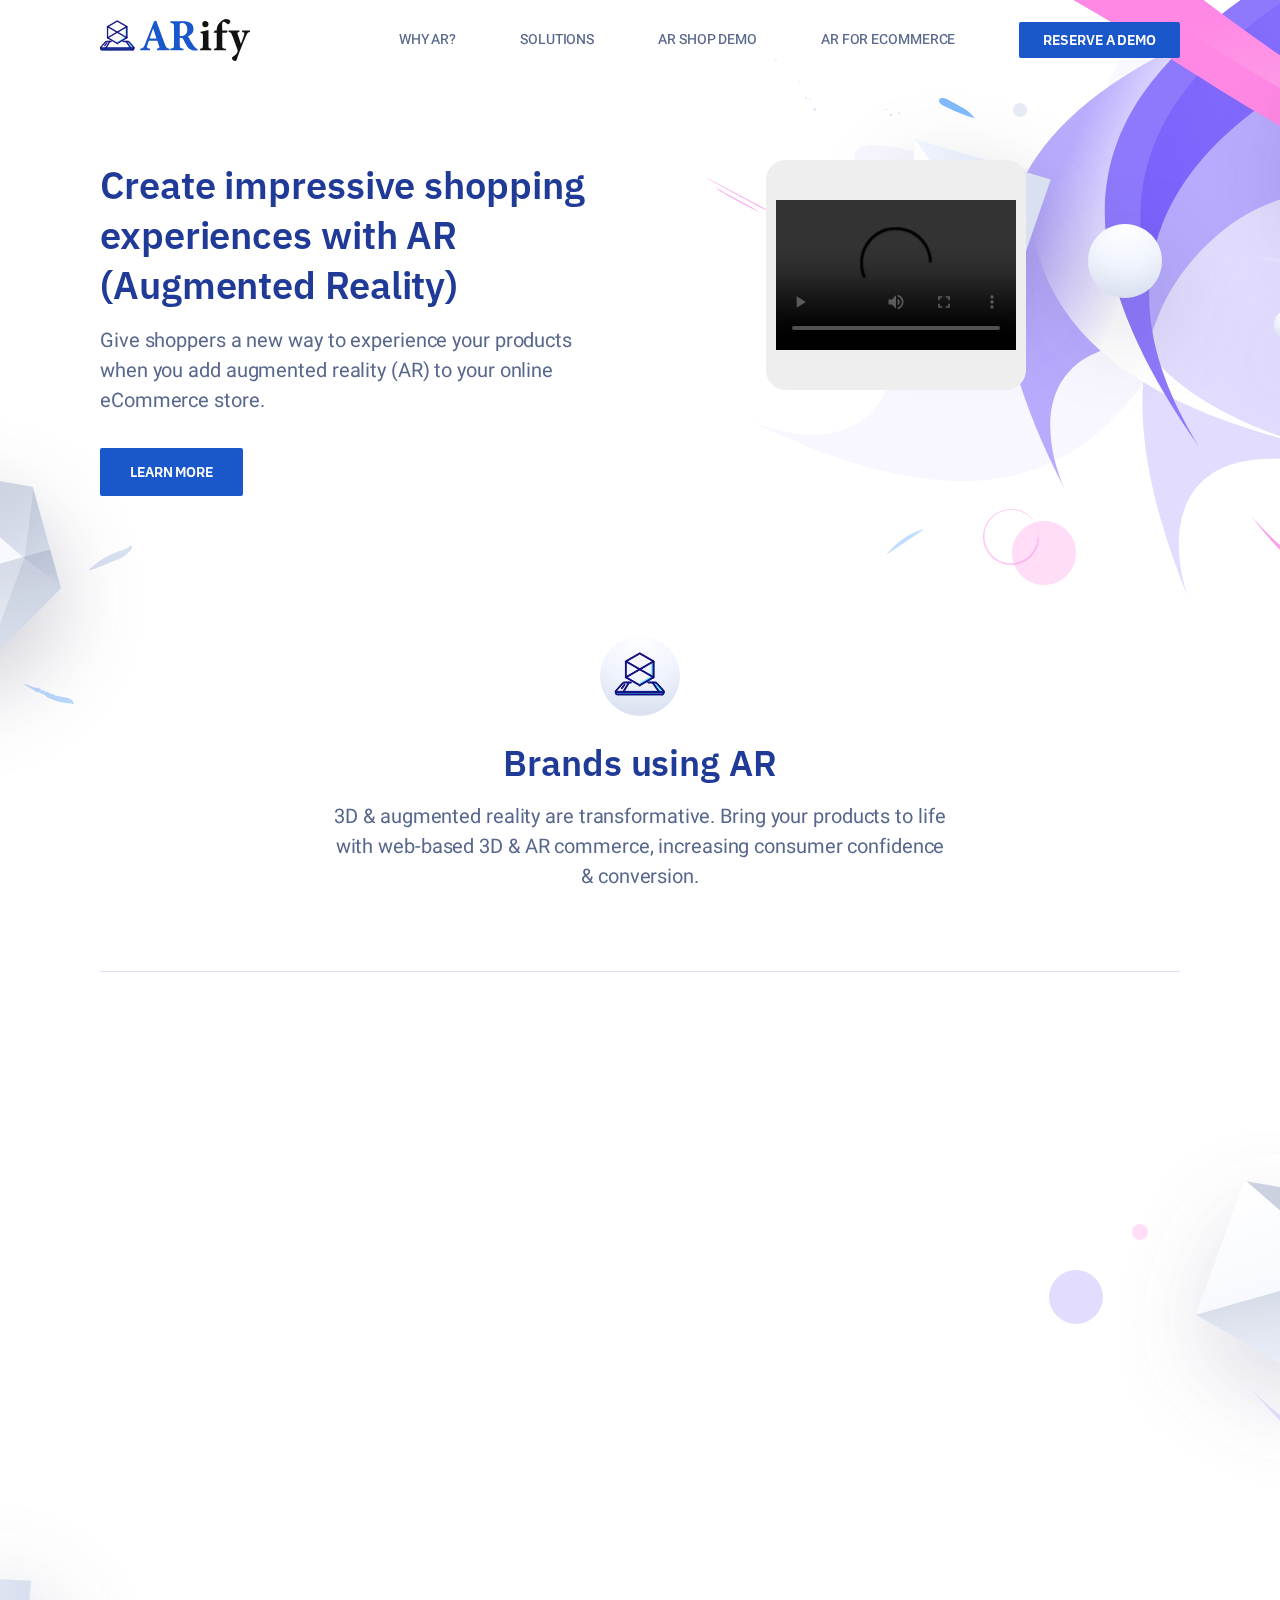
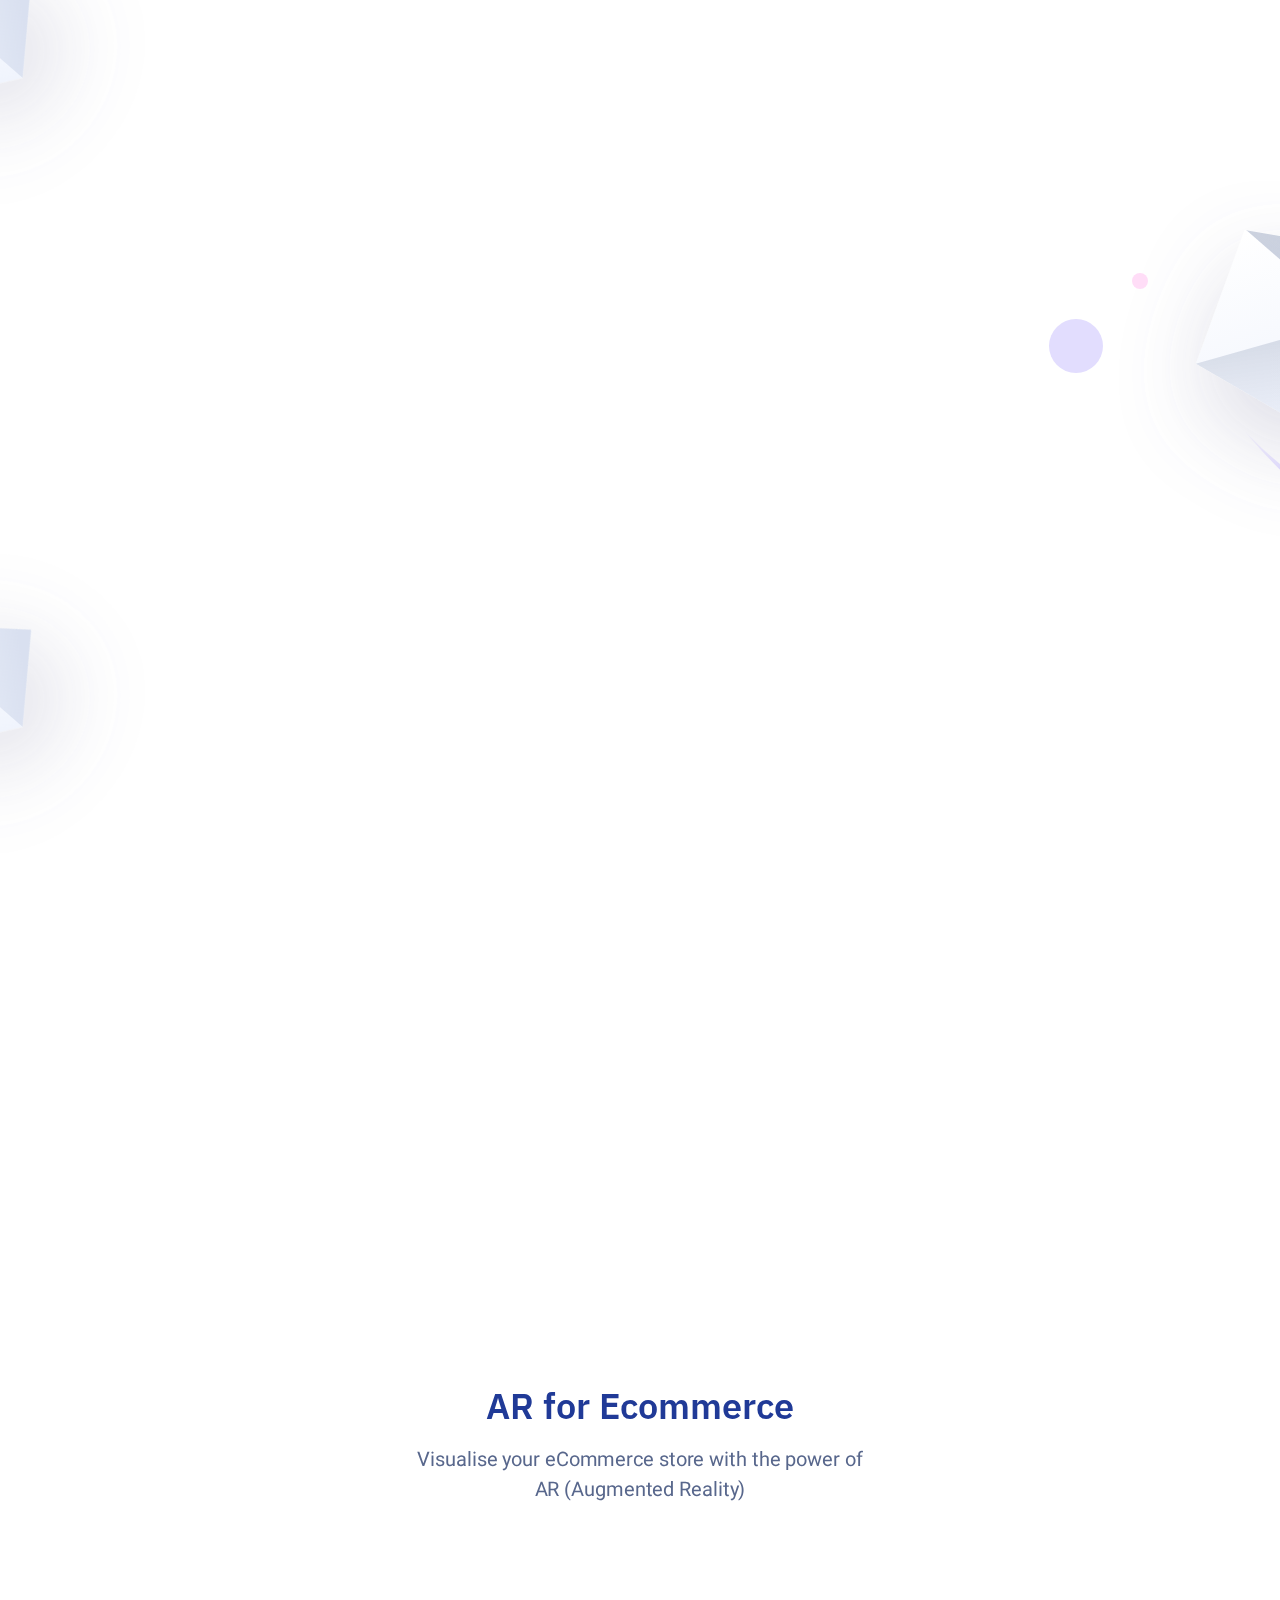
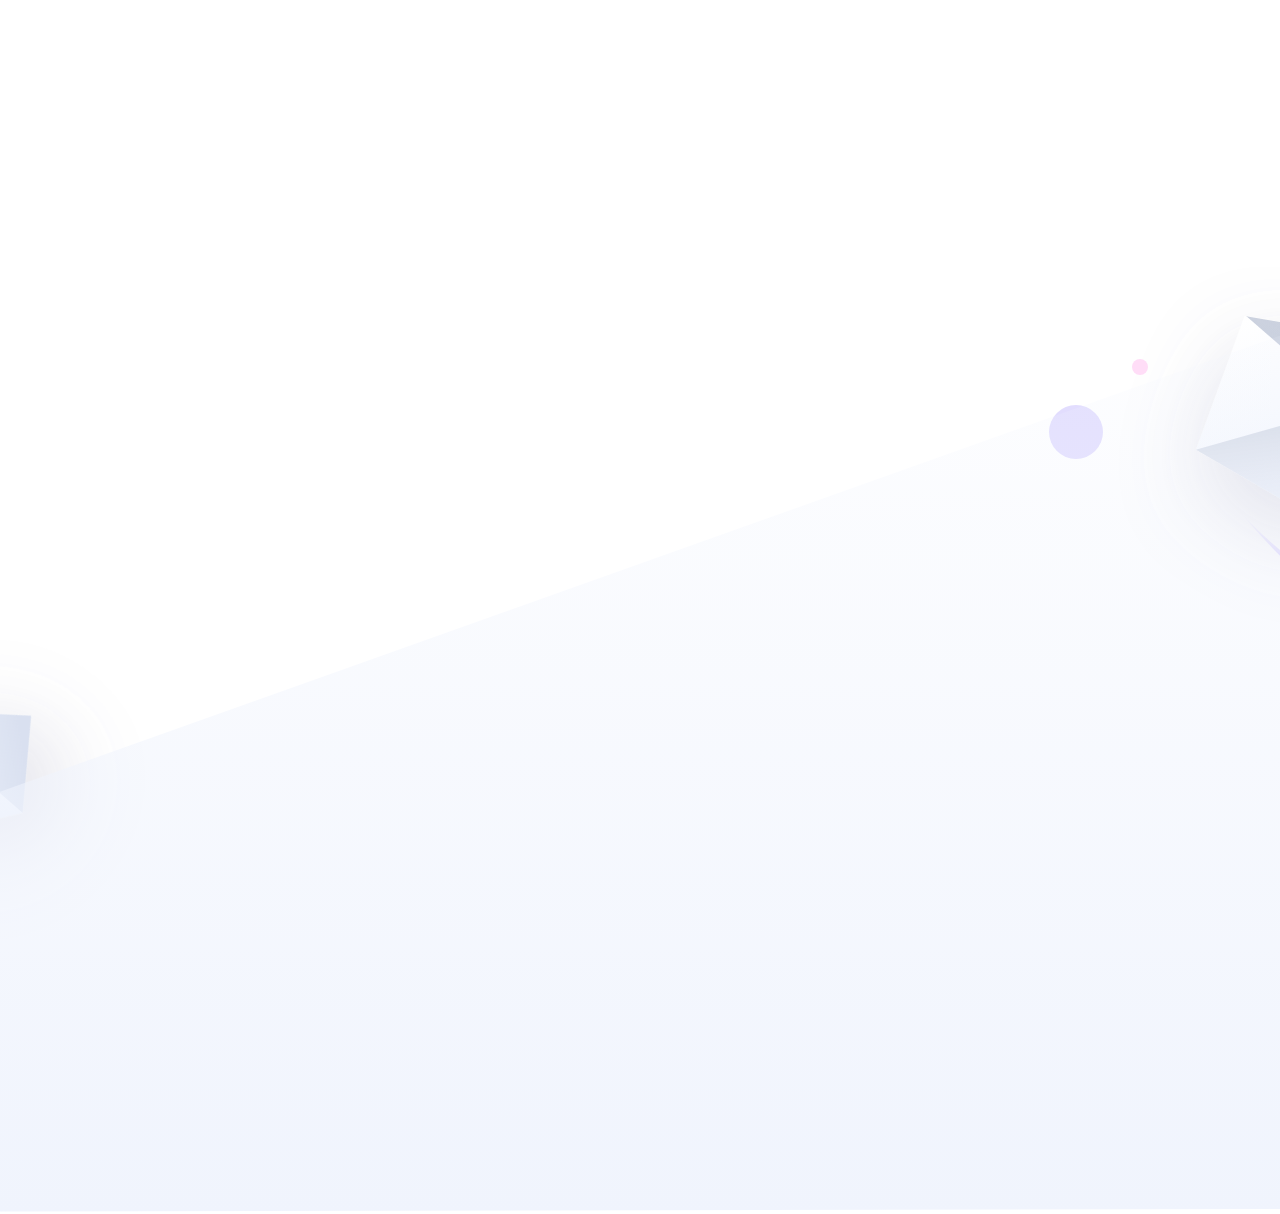
==== commit feb29507: "Update index.html" ====
--- a/index.html
+++ b/index.html
@@ -70,7 +70,7 @@
 
                            <div class="rg nh az">
                               <div class="device">
-                                 <video class="oe us reveal-from-top" data-reveal-delay="200" autoplay loop playsinline src="AR-demo-low.mp4"></video>
+                                 <video class="oe us reveal-from-top" data-reveal-delay="200" autoplay loop playsinline controls src="AR-demo-low.mp4"></video>
                               </div>
                            </div>
                            <style>@media (min-width:641px){.rb .na .nf{align-items:flex-start;min-height:492px}}</style>
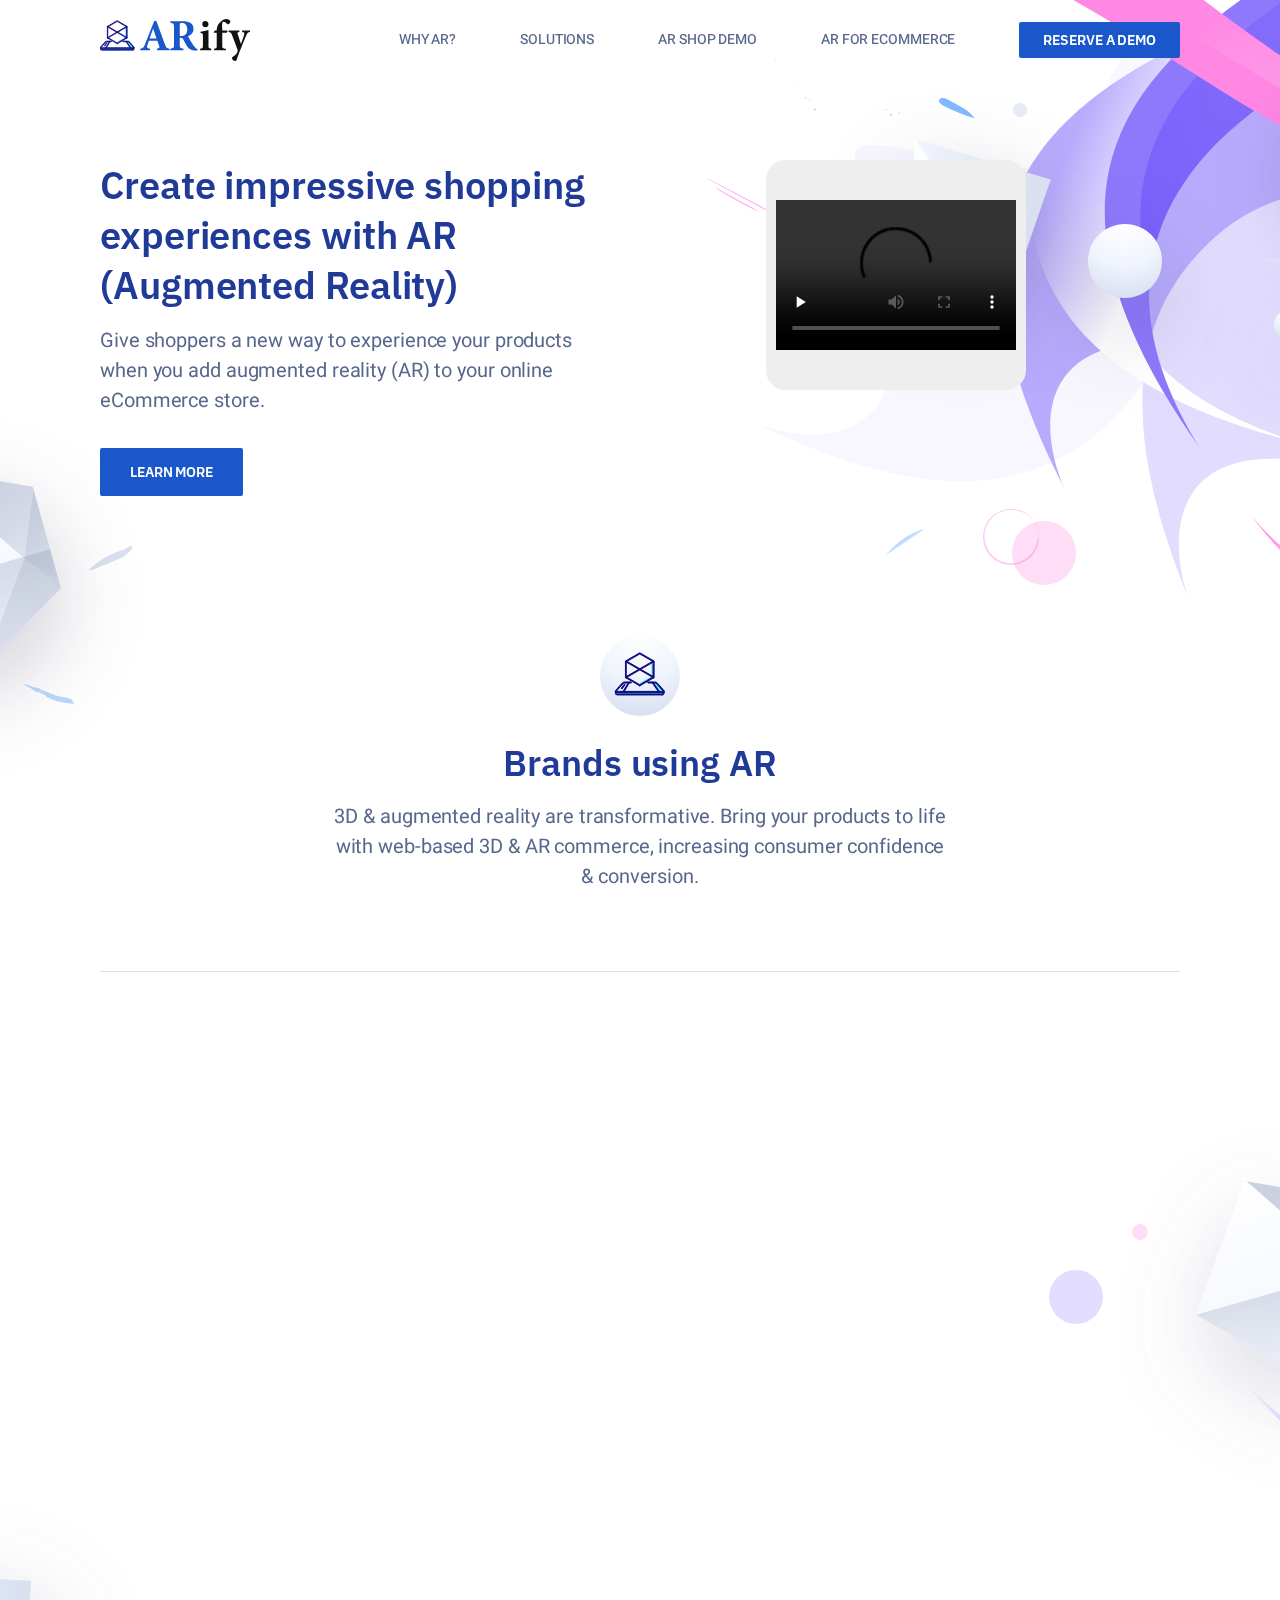
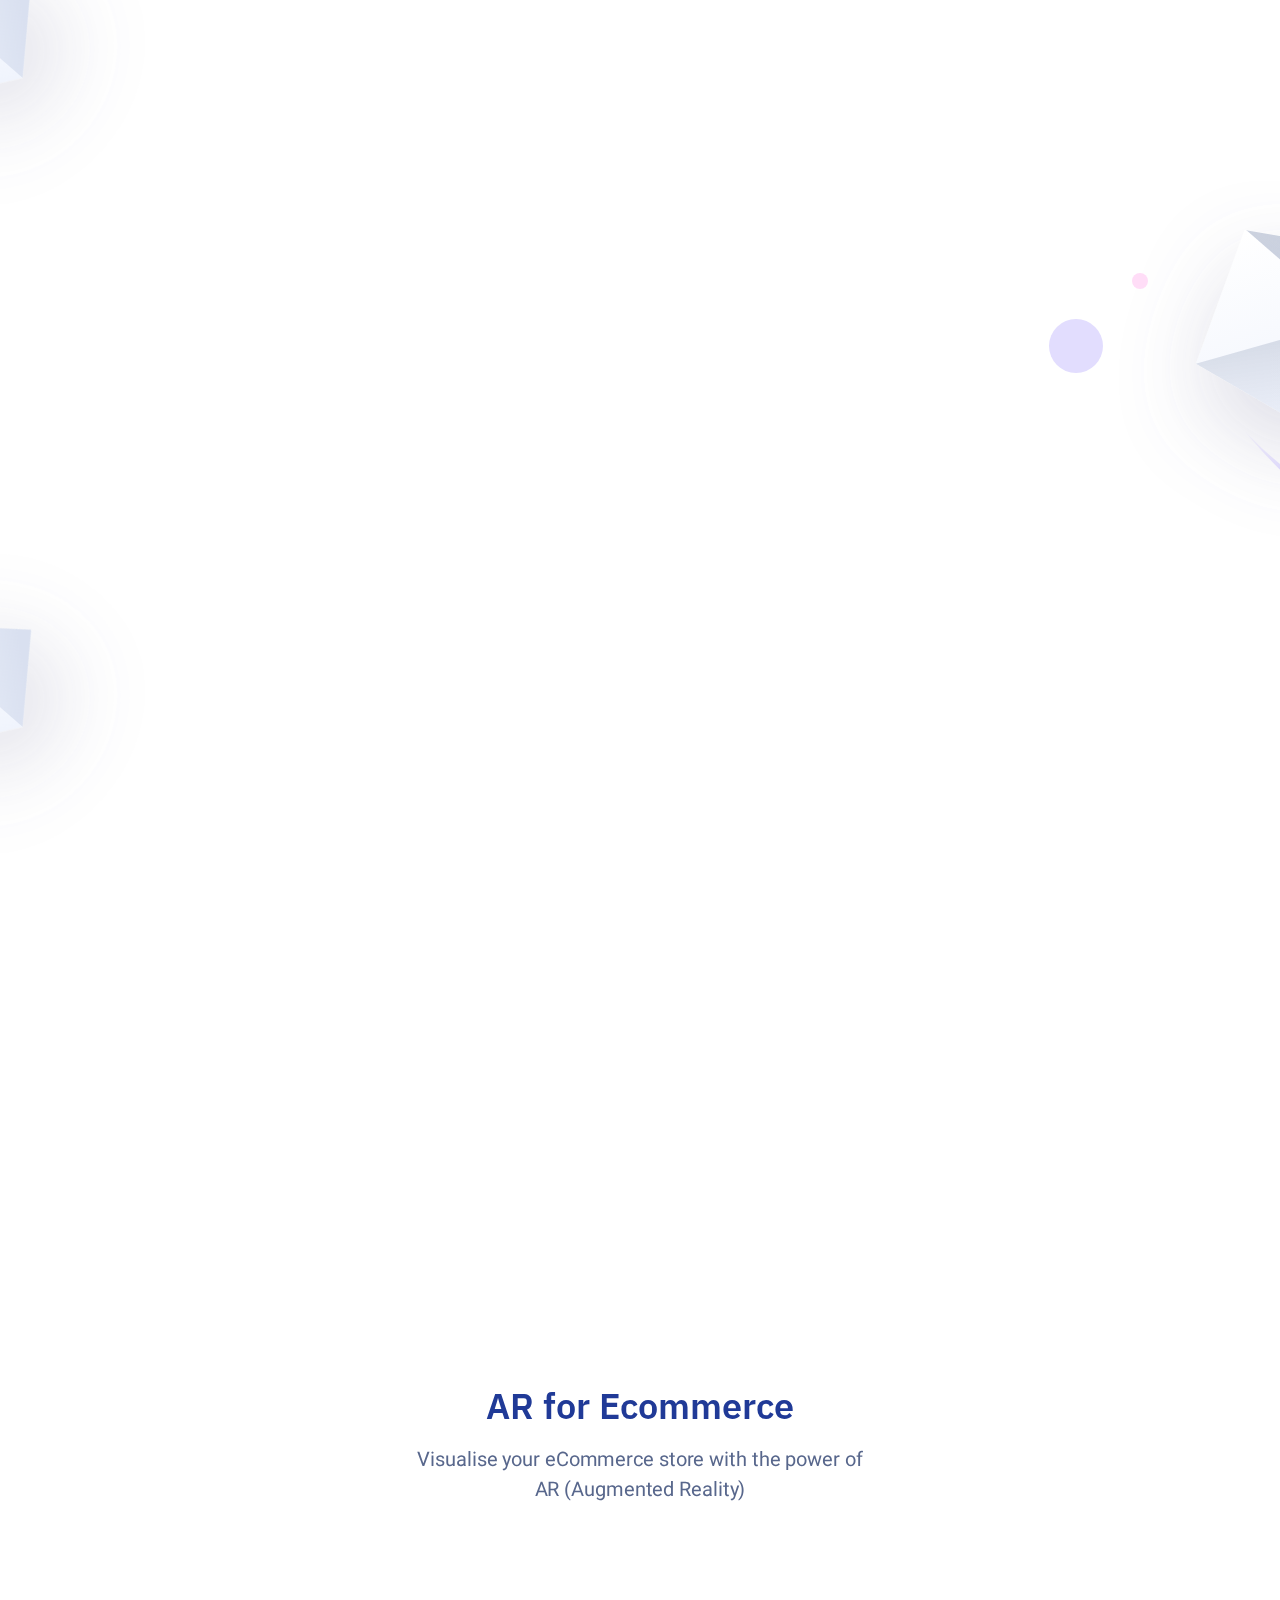
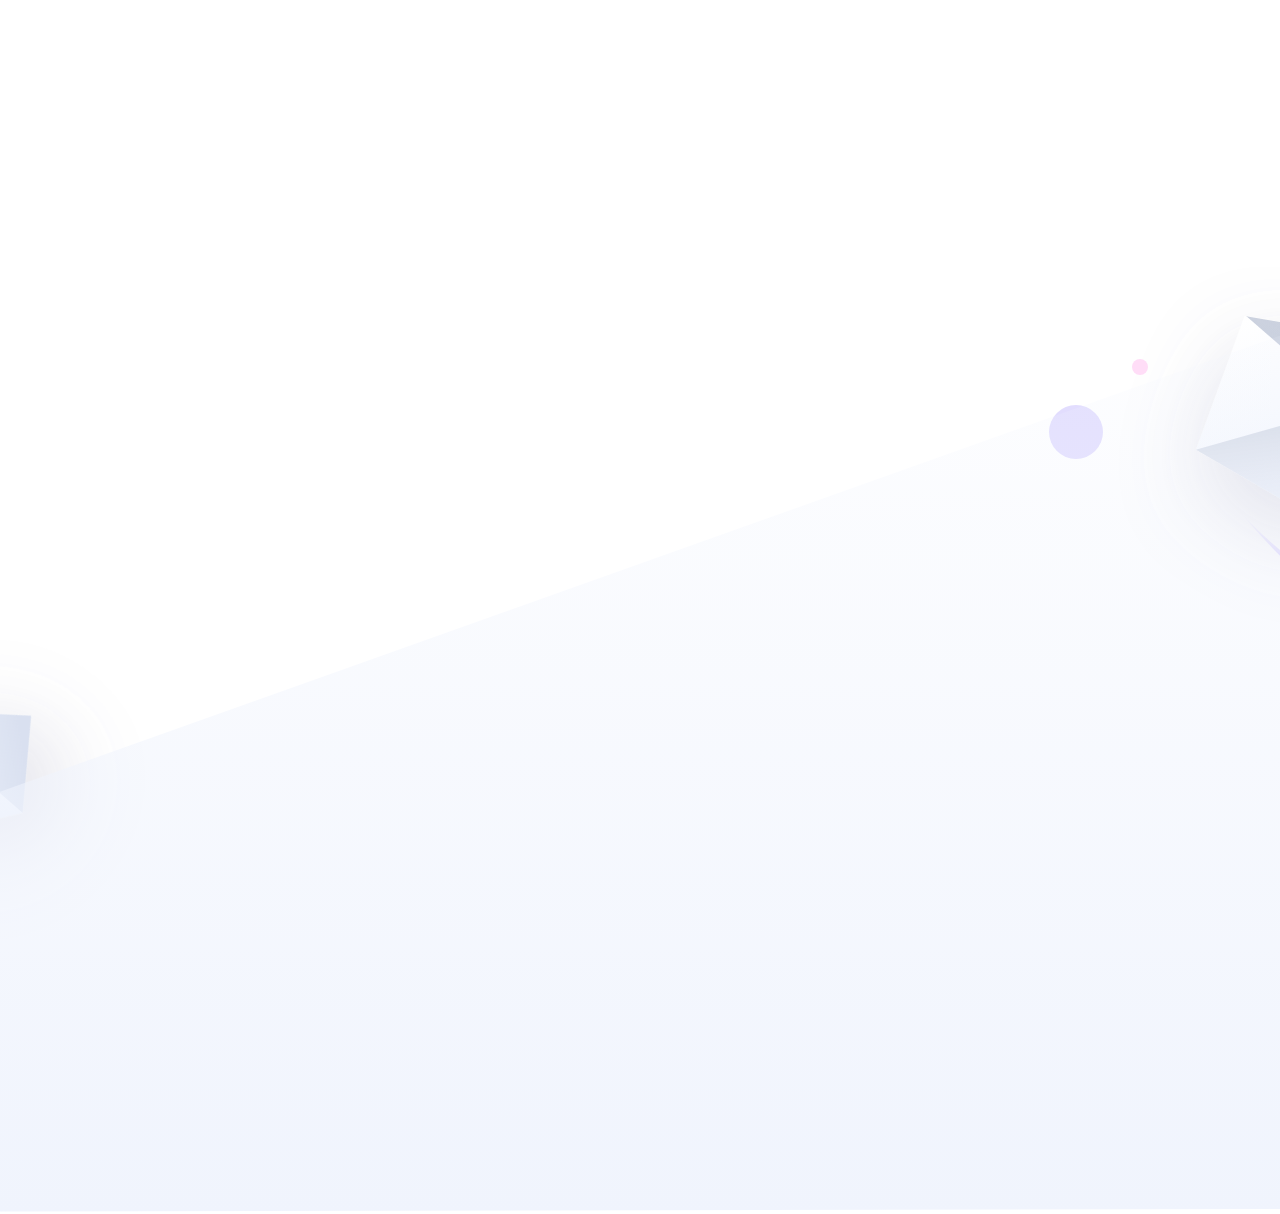
==== commit 50db8455: "Update index.html" ====
--- a/index.html
+++ b/index.html
@@ -70,7 +70,7 @@
 
                            <div class="rg nh az">
                               <div class="device">
-                                 <video class="oe us reveal-from-top" data-reveal-delay="200" autoplay loop playsinline controls src="AR-demo-low.mp4"></video>
+                                 <video class="oe us reveal-from-top" data-reveal-delay="200" preload="none" autoplay loop playsinline controls src="AR-demo-low.mp4"></video>
                               </div>
                            </div>
                            <style>@media (min-width:641px){.rb .na .nf{align-items:flex-start;min-height:492px}}</style>
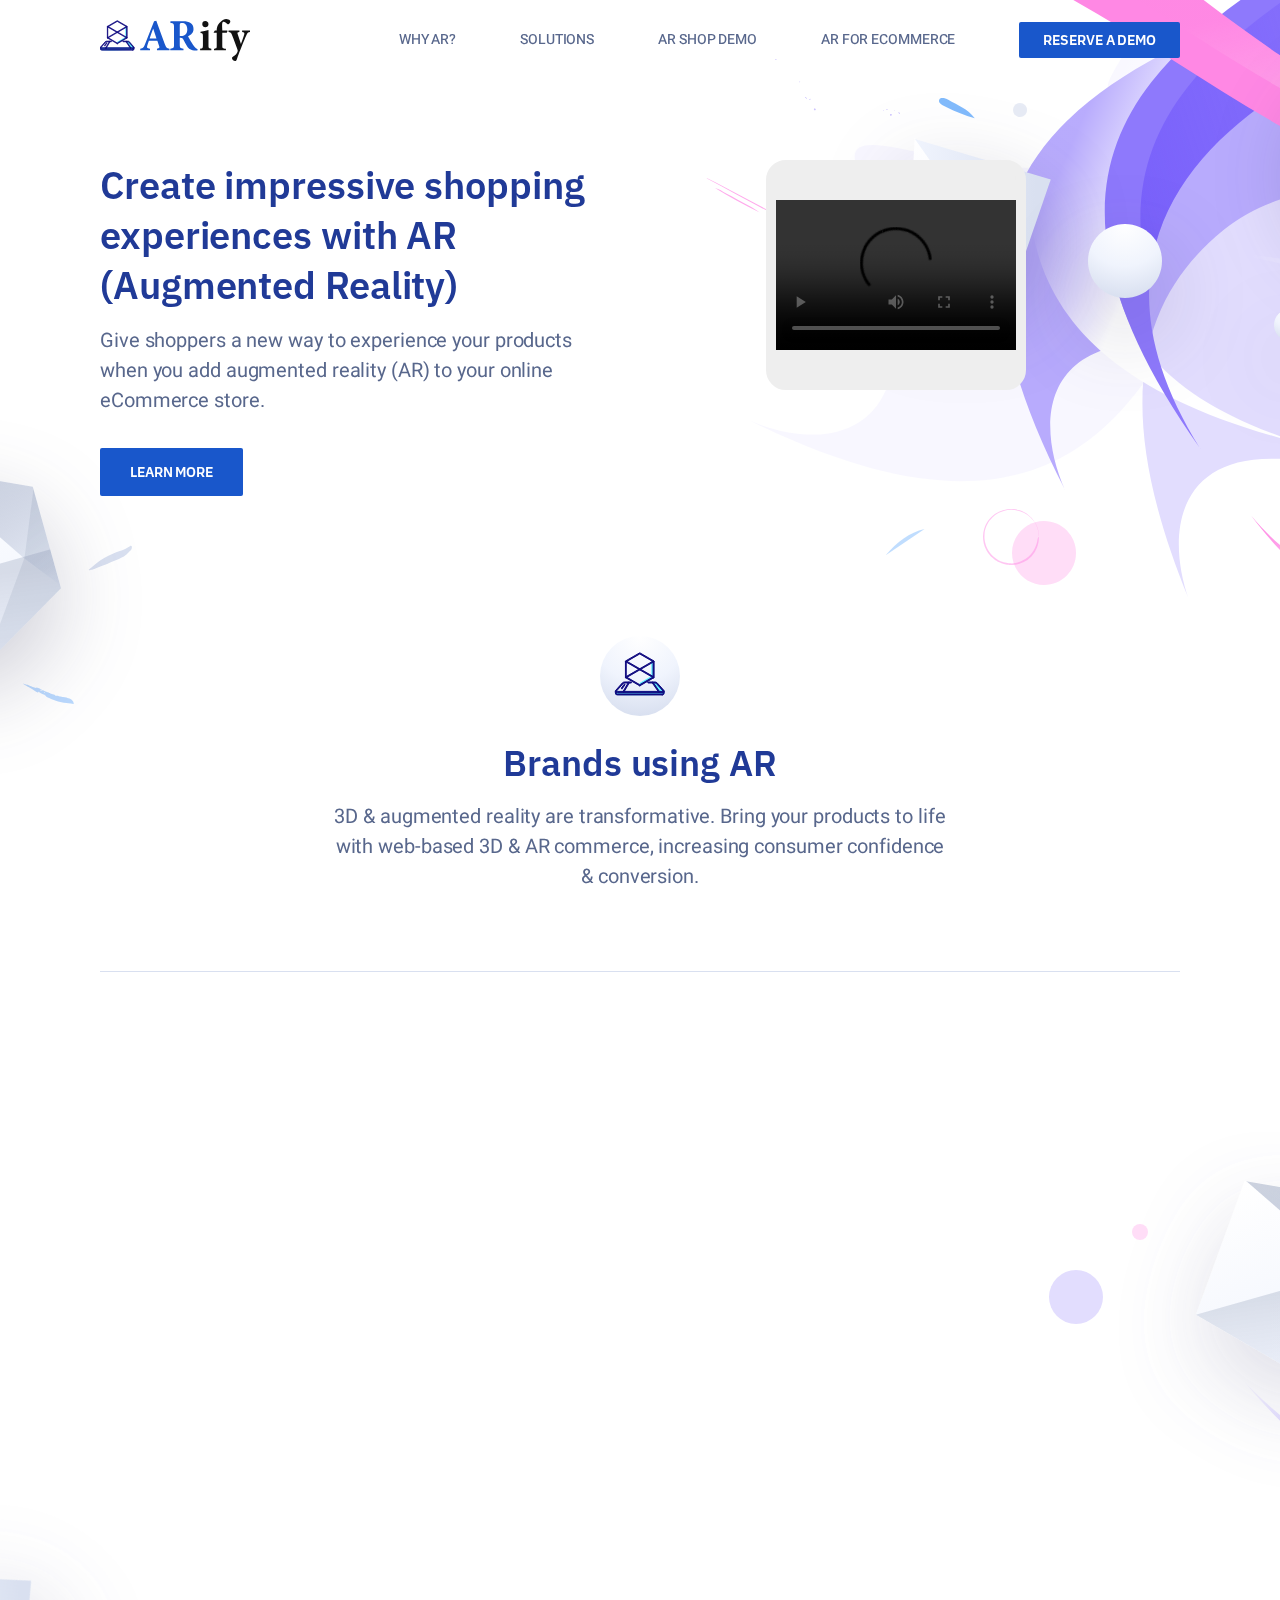
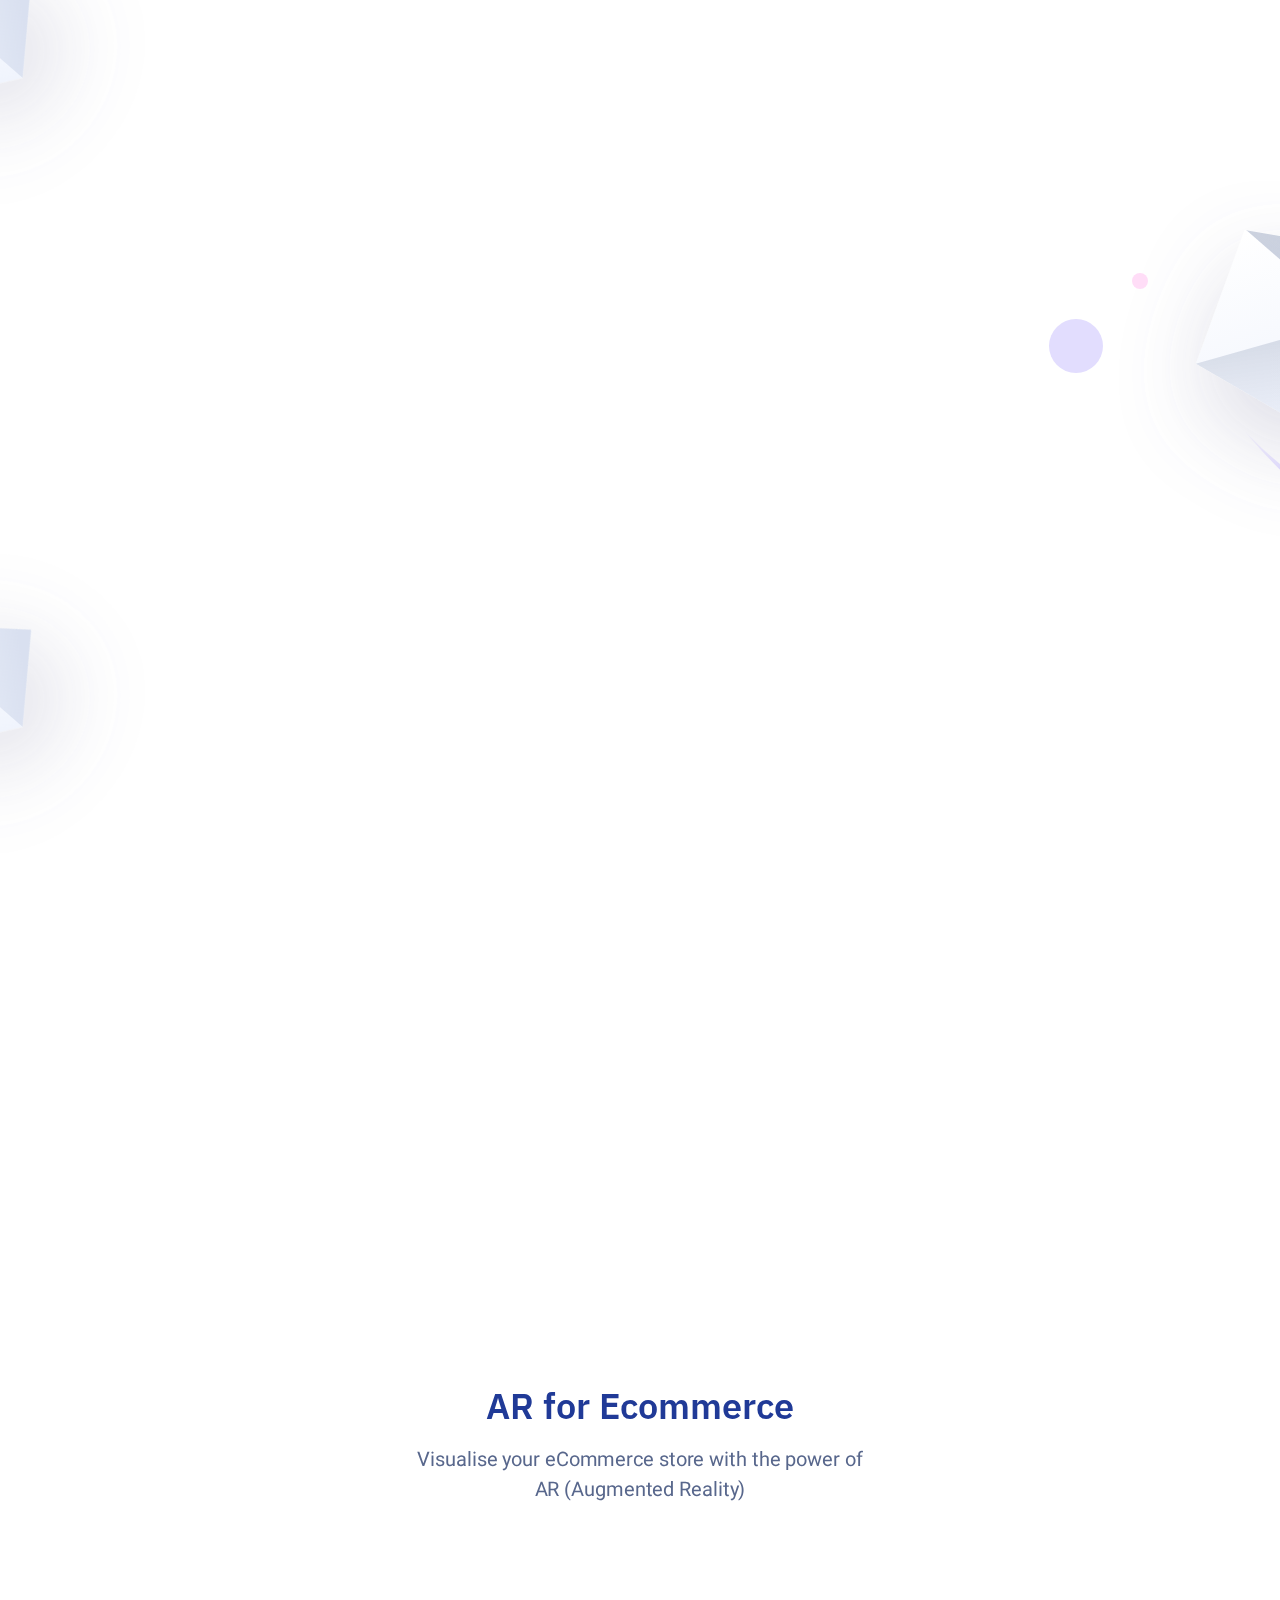
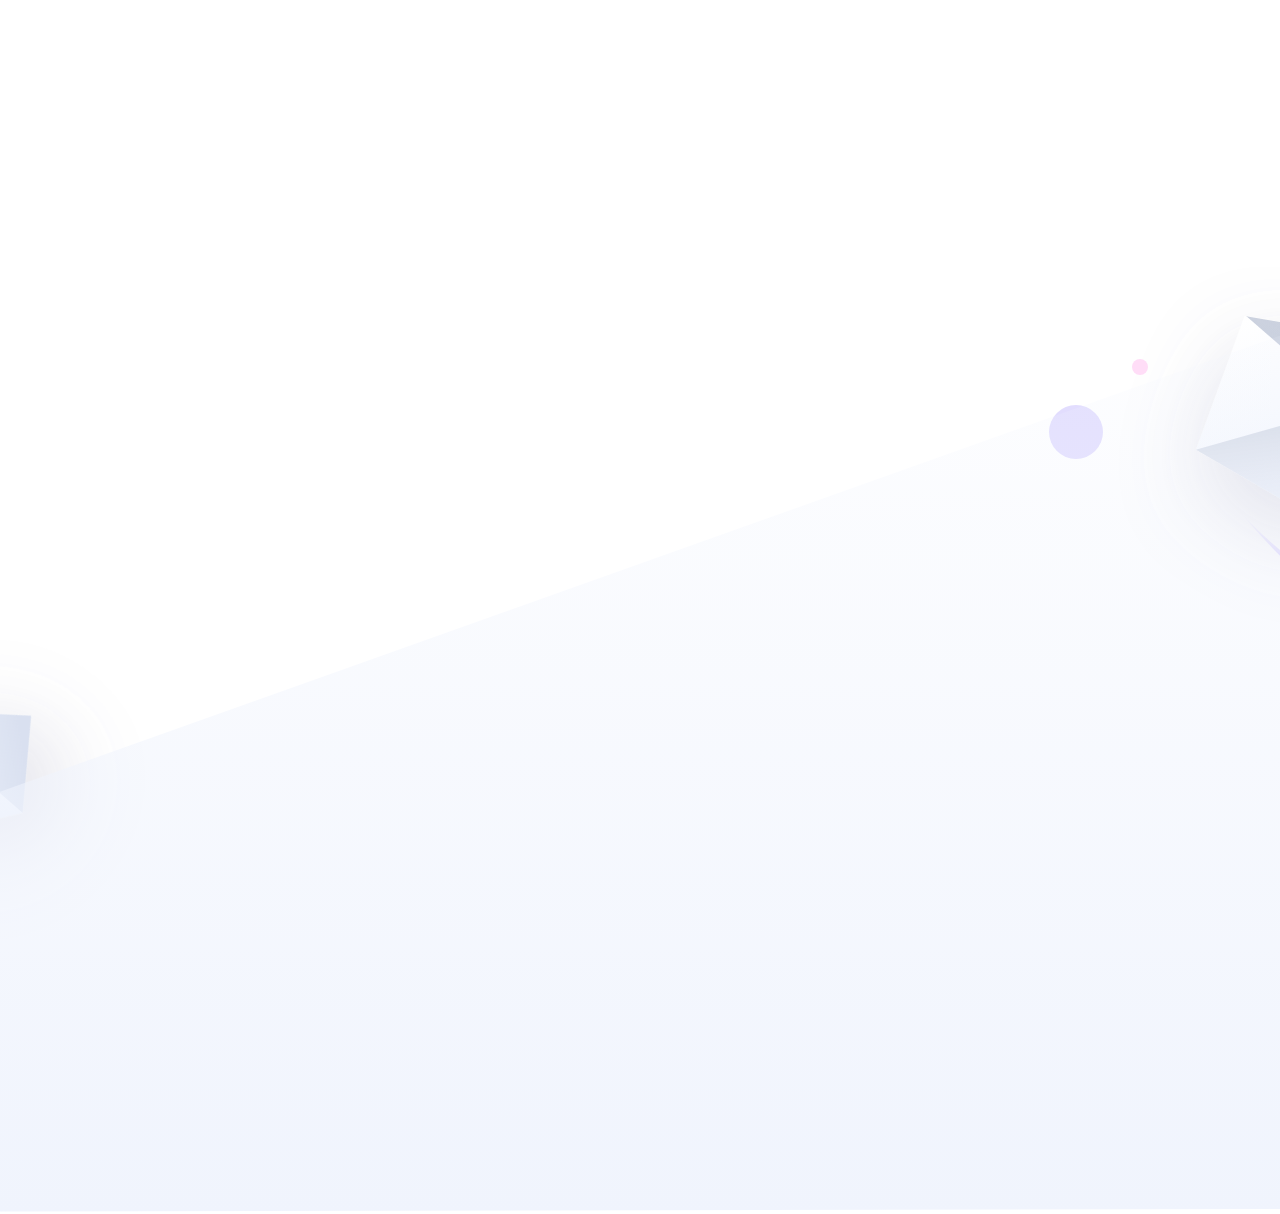
==== commit e55b95a2: "Update index.html" ====
--- a/index.html
+++ b/index.html
@@ -70,7 +70,7 @@
 
                            <div class="rg nh az">
                               <div class="device">
-                                 <video class="oe us reveal-from-top" data-reveal-delay="200" preload="none" autoplay loop playsinline controls src="AR-demo-low.mp4"></video>
+                                 <video class="oe us reveal-from-top" data-reveal-delay="200" autoplay loop playsinline controls src="AR-demo-low.mp4"></video>
                               </div>
                            </div>
                            <style>@media (min-width:641px){.rb .na .nf{align-items:flex-start;min-height:492px}}</style>
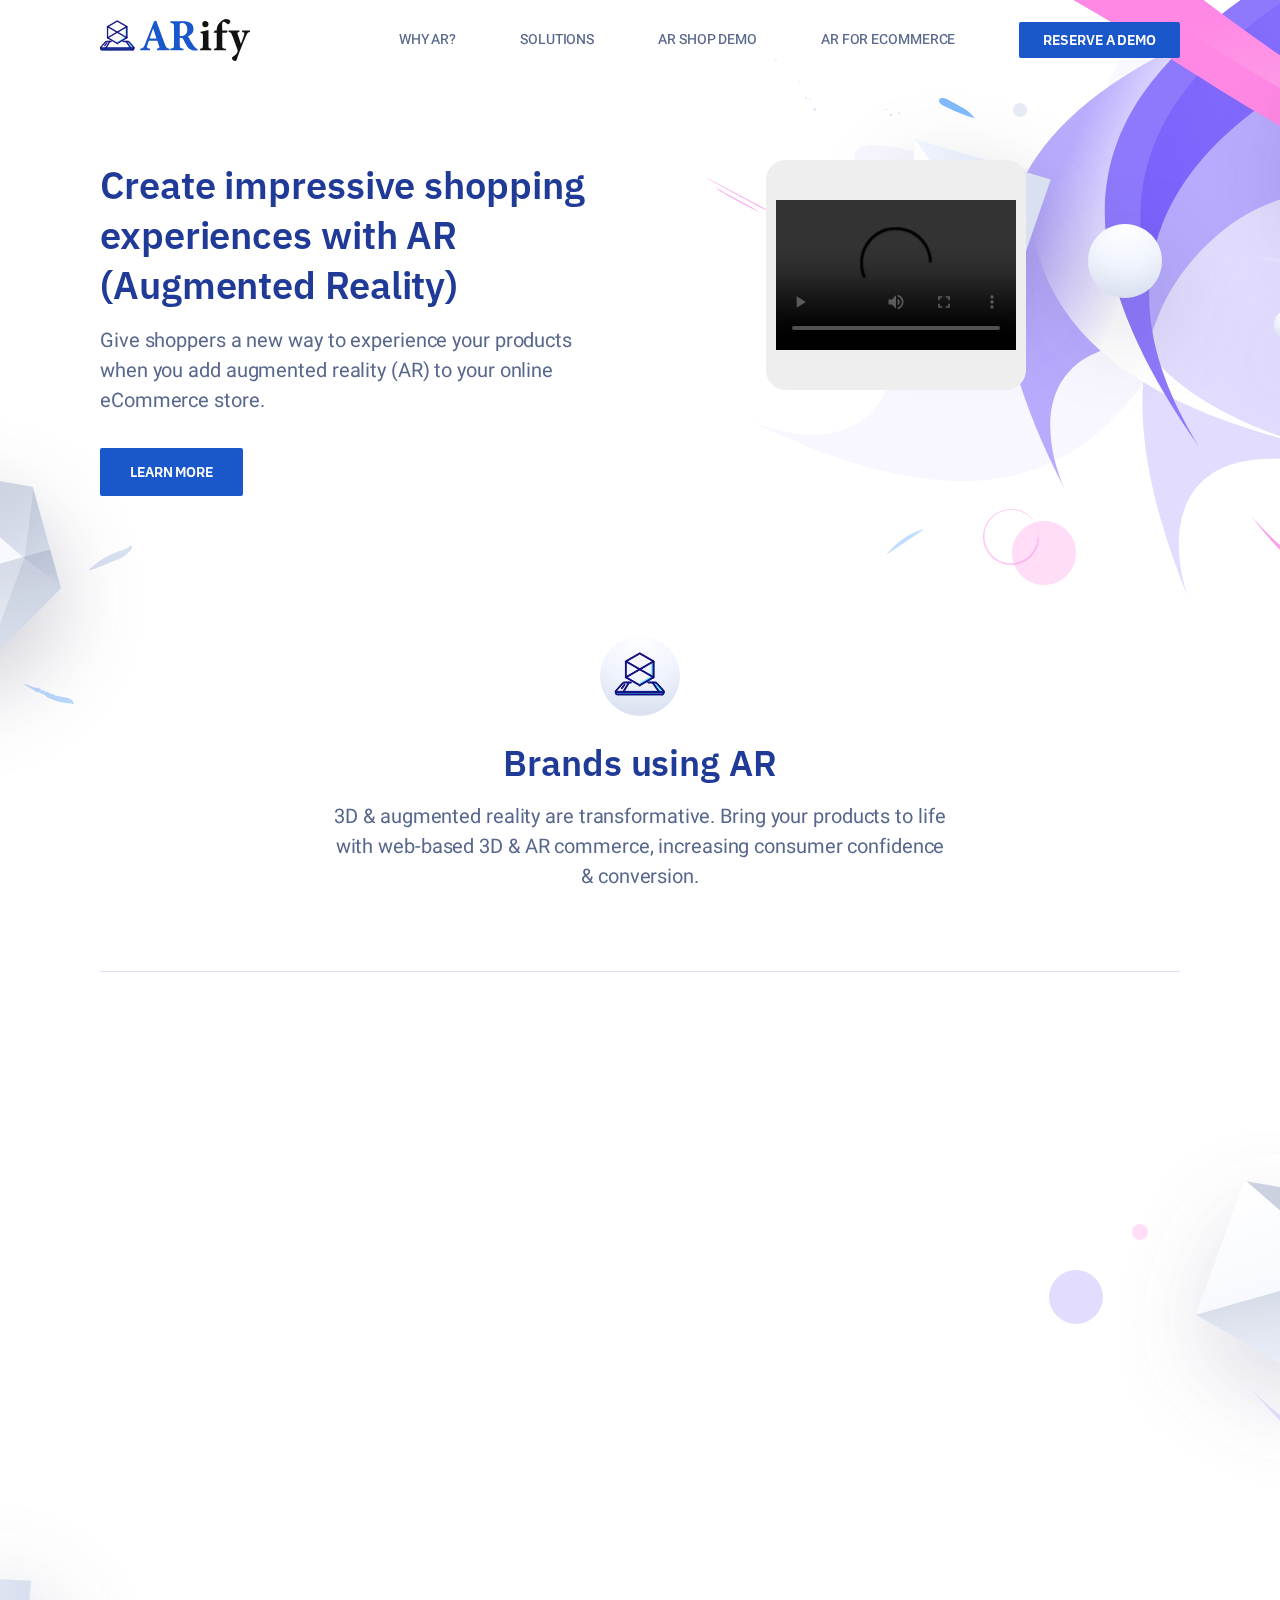
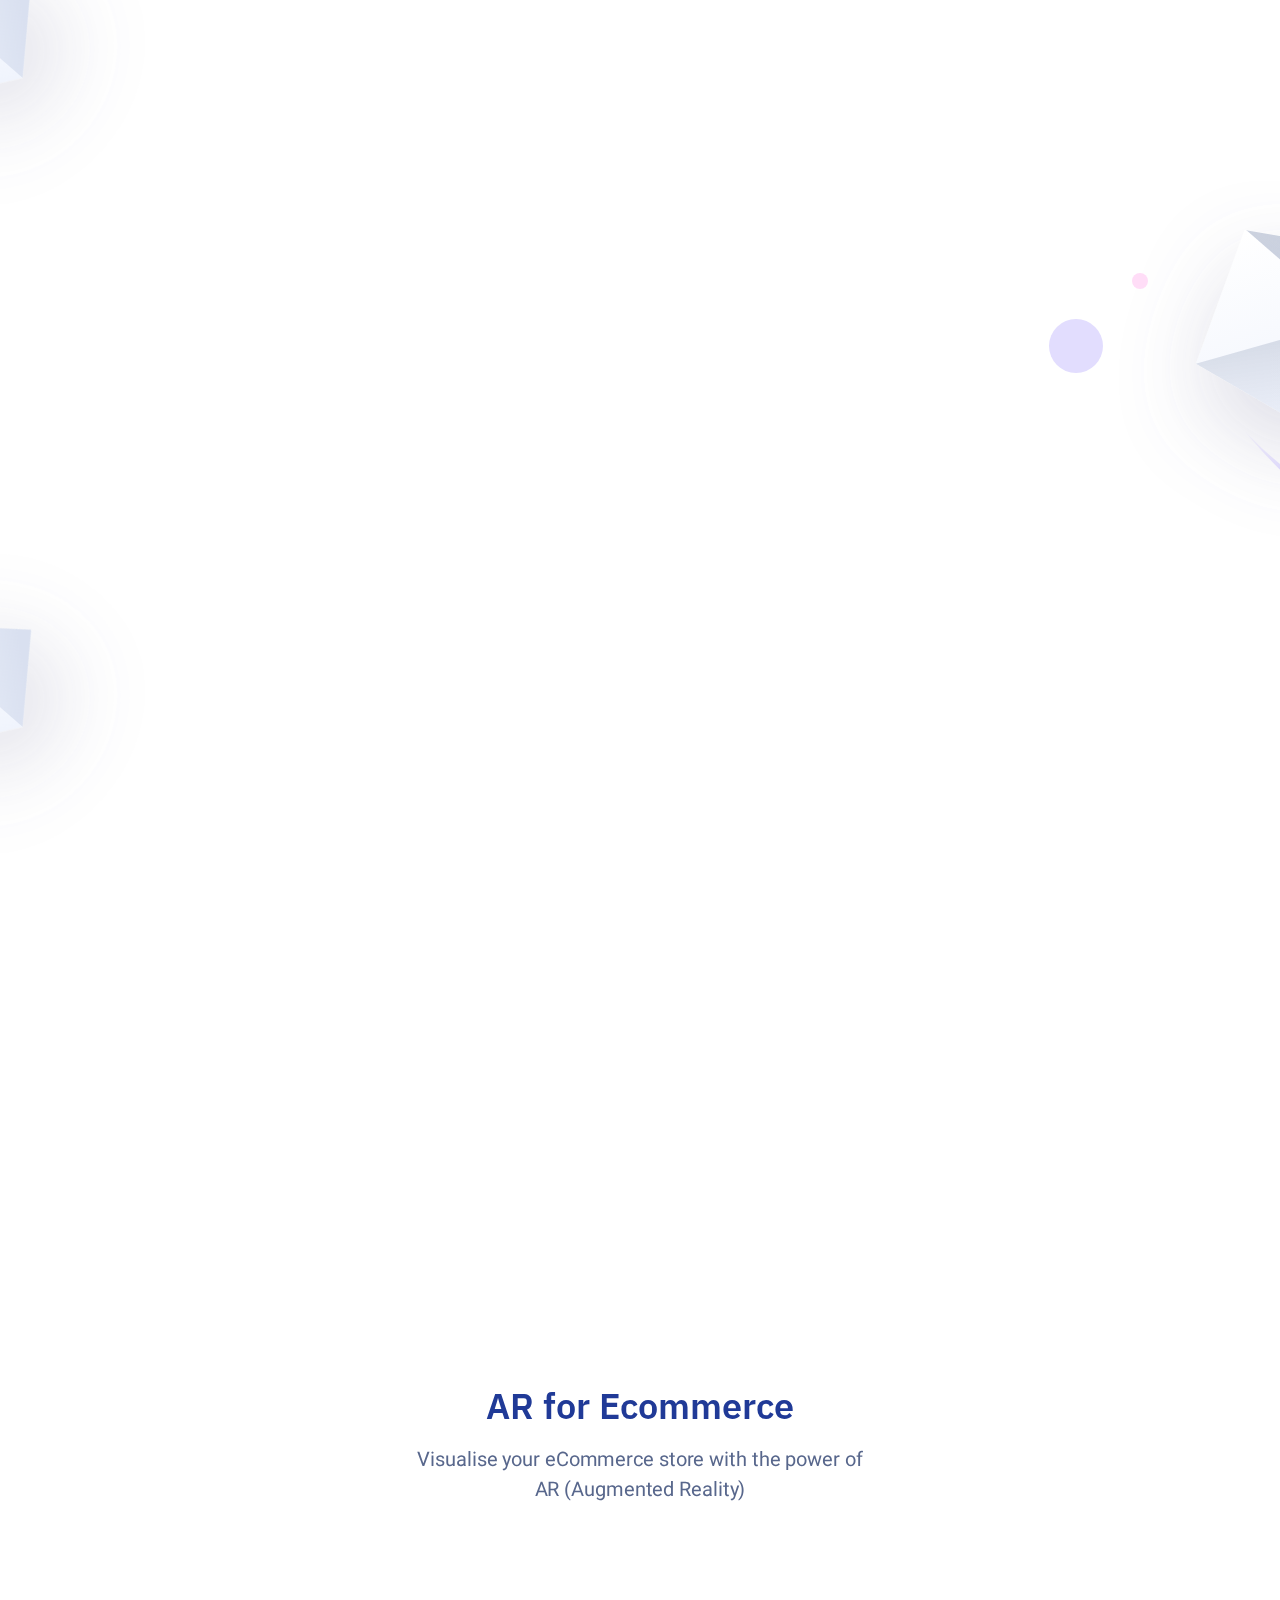
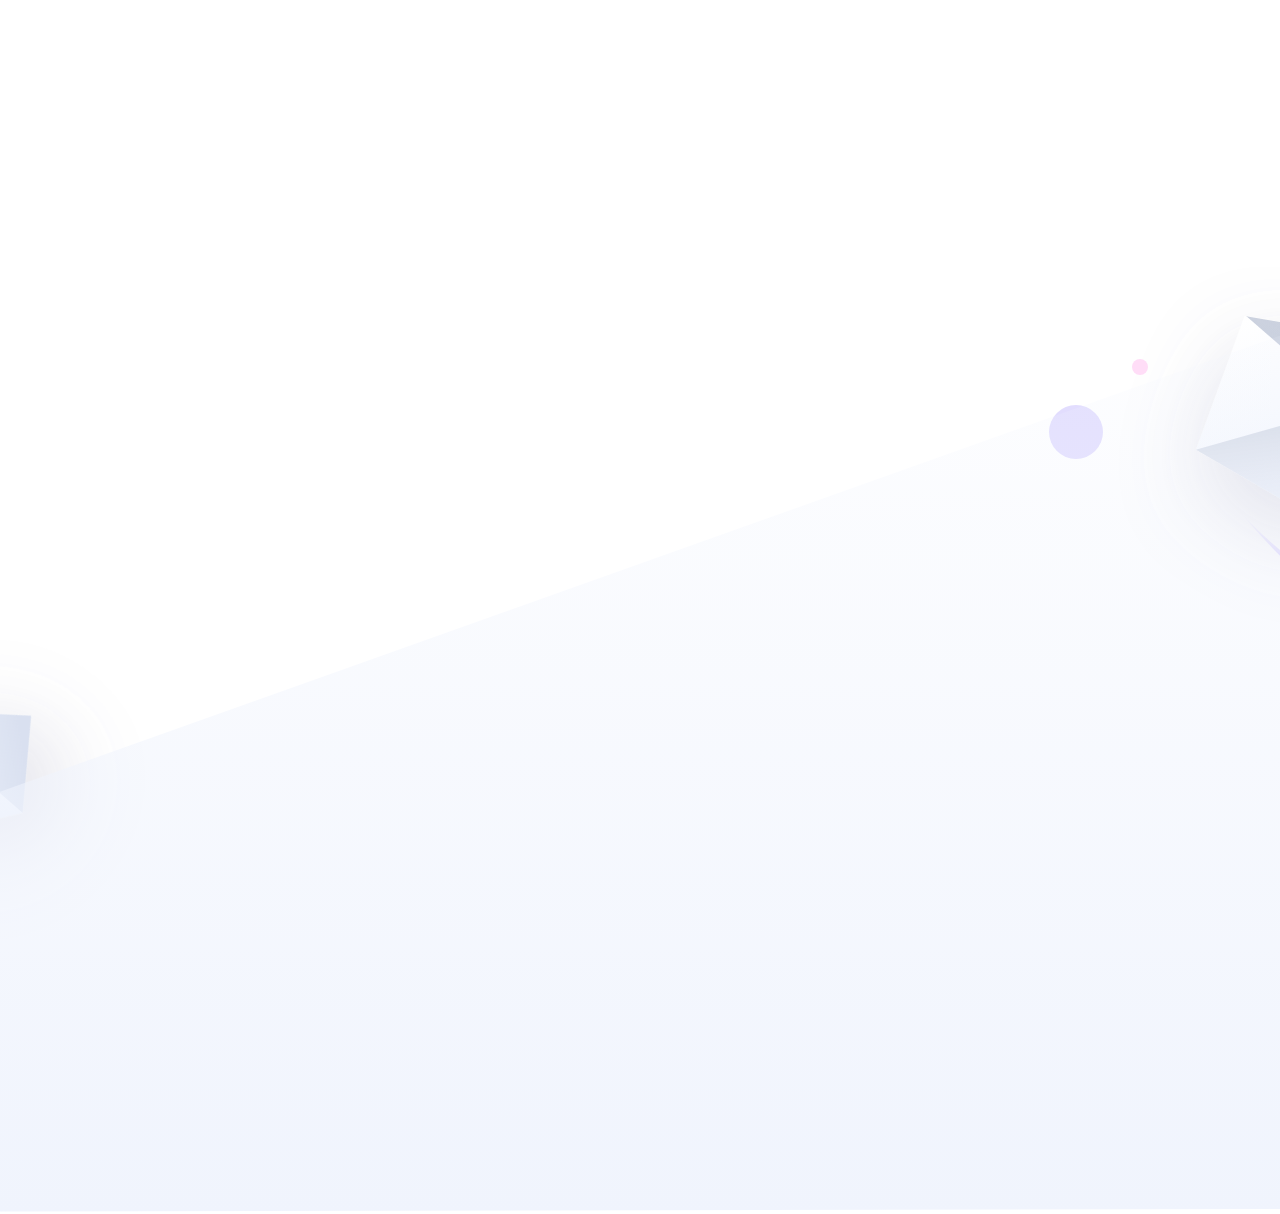
==== commit 00217cd7: "Update index.html" ====
--- a/index.html
+++ b/index.html
@@ -70,7 +70,7 @@
 
                            <div class="rg nh az">
                               <div class="device">
-                                 <video class="oe us reveal-from-top" data-reveal-delay="200" autoplay loop playsinline controls src="AR-demo-low.mp4"></video>
+                                 <video class="oe us reveal-from-top" data-reveal-delay="200" autoplay loop playsinline controls src="https://www.arify.xyz/AR-demo-low.mp4"></video>
                               </div>
                            </div>
                            <style>@media (min-width:641px){.rb .na .nf{align-items:flex-start;min-height:492px}}</style>
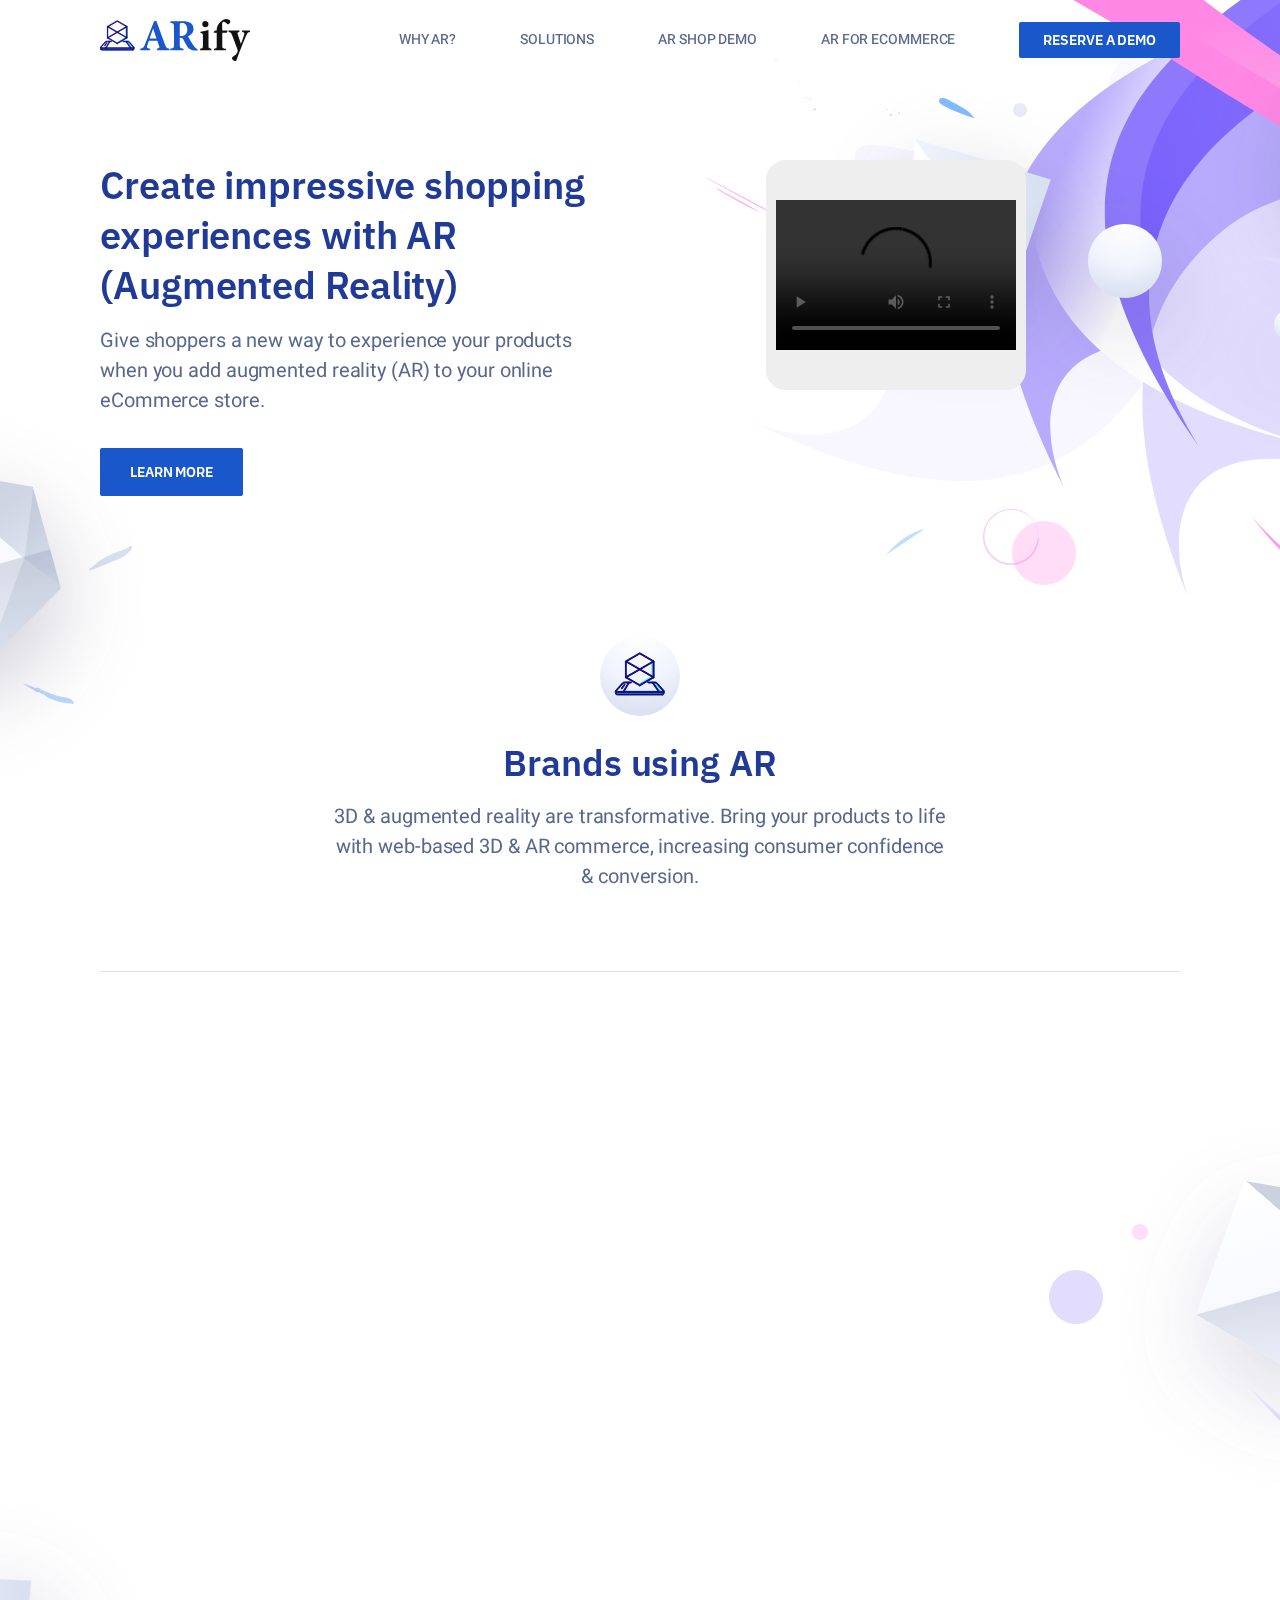
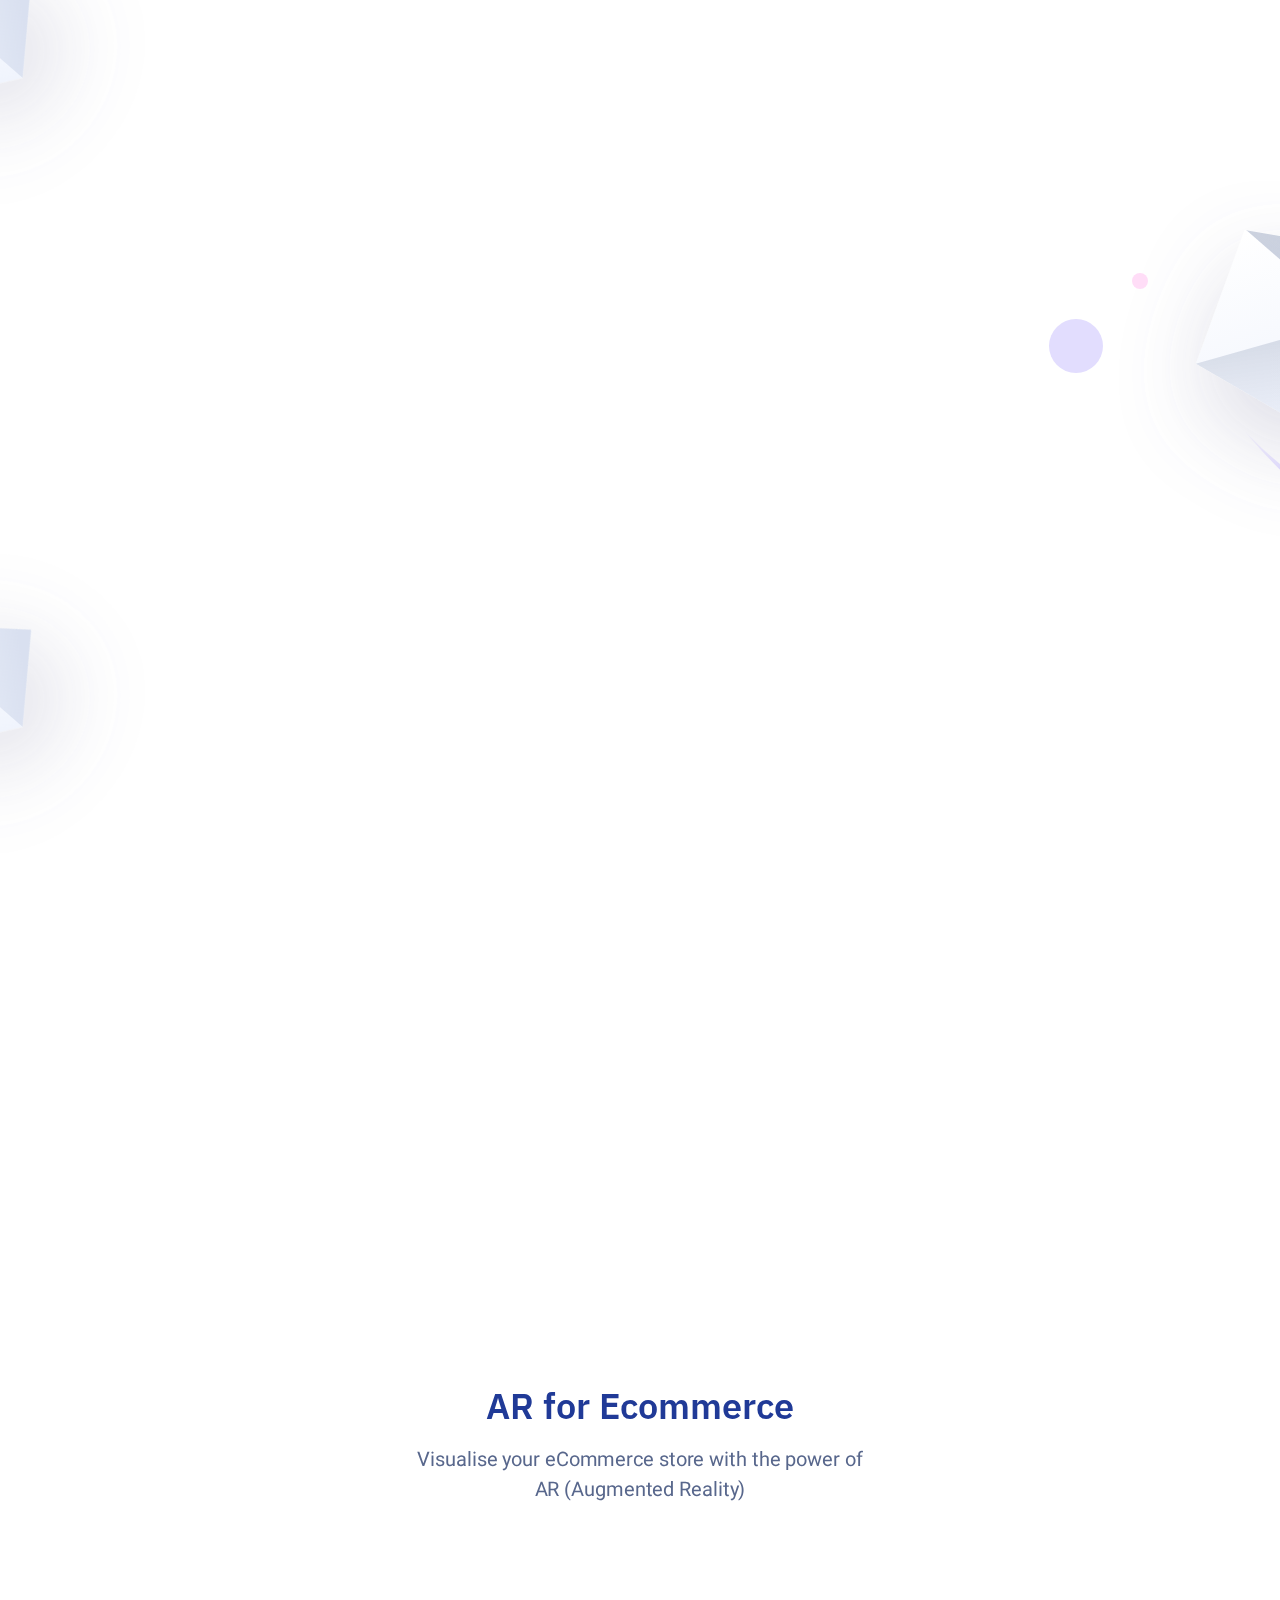
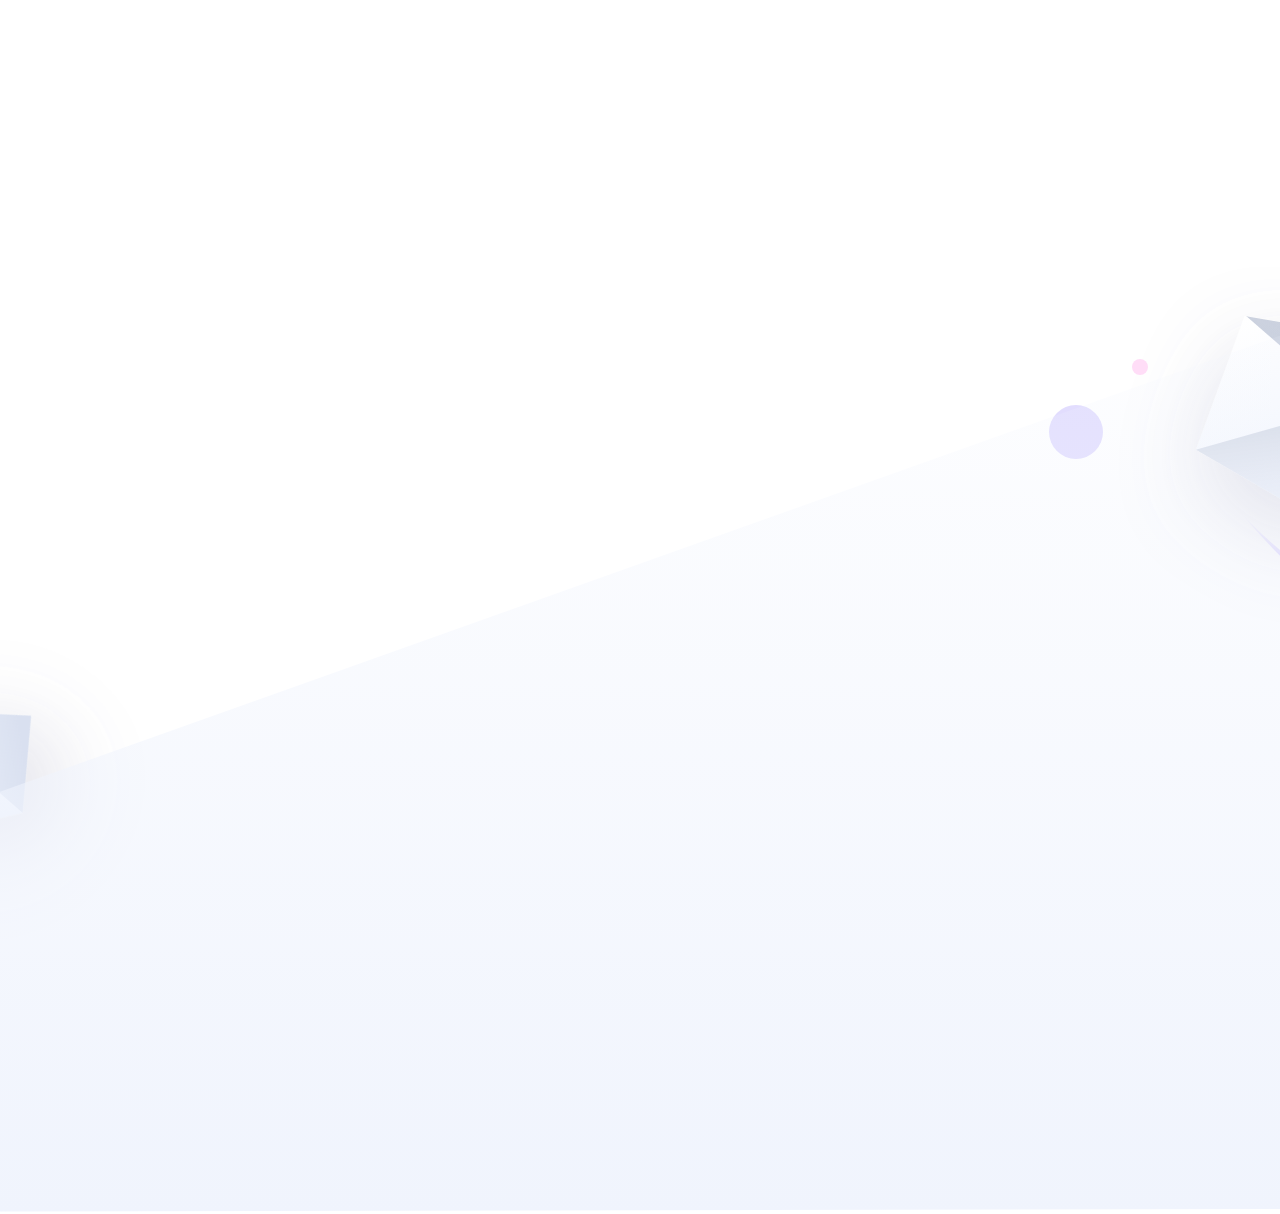
==== commit 330176ff: "Added Open Graph tags" ====
--- a/index.html
+++ b/index.html
@@ -6,6 +6,12 @@
       <meta name="viewport" content="width=device-width,initial-scale=1">
       <link rel="shortcut icon" href="/images/touch.png"/>
       <title>ARify - Web-based Augmented Reality for ecommerce and online stores </title>
+      <meta property="og:title" content="ARify">
+      <meta property="og:site_name" content="ARify - Web-based Augmented Reality for eCommerce and online stores">
+      <meta property="og:url" content="https://www.arify.xyz/">
+      <meta property="og:description" content="Give shoppers a new way to experience your products when you add augmented reality (AR) to your online eCommerce store.">
+      <meta property="og:type" content="product">
+      <meta property="og:image" content="https://www.arify.xyz/ARify-featured.jpg">
       <link rel="stylesheet" href="css/style.css">
       <!-- Global site tag (gtag.js) - Google Analytics -->
       <script async src="https://www.googletagmanager.com/gtag/js?id=UA-170378660-1"></script>
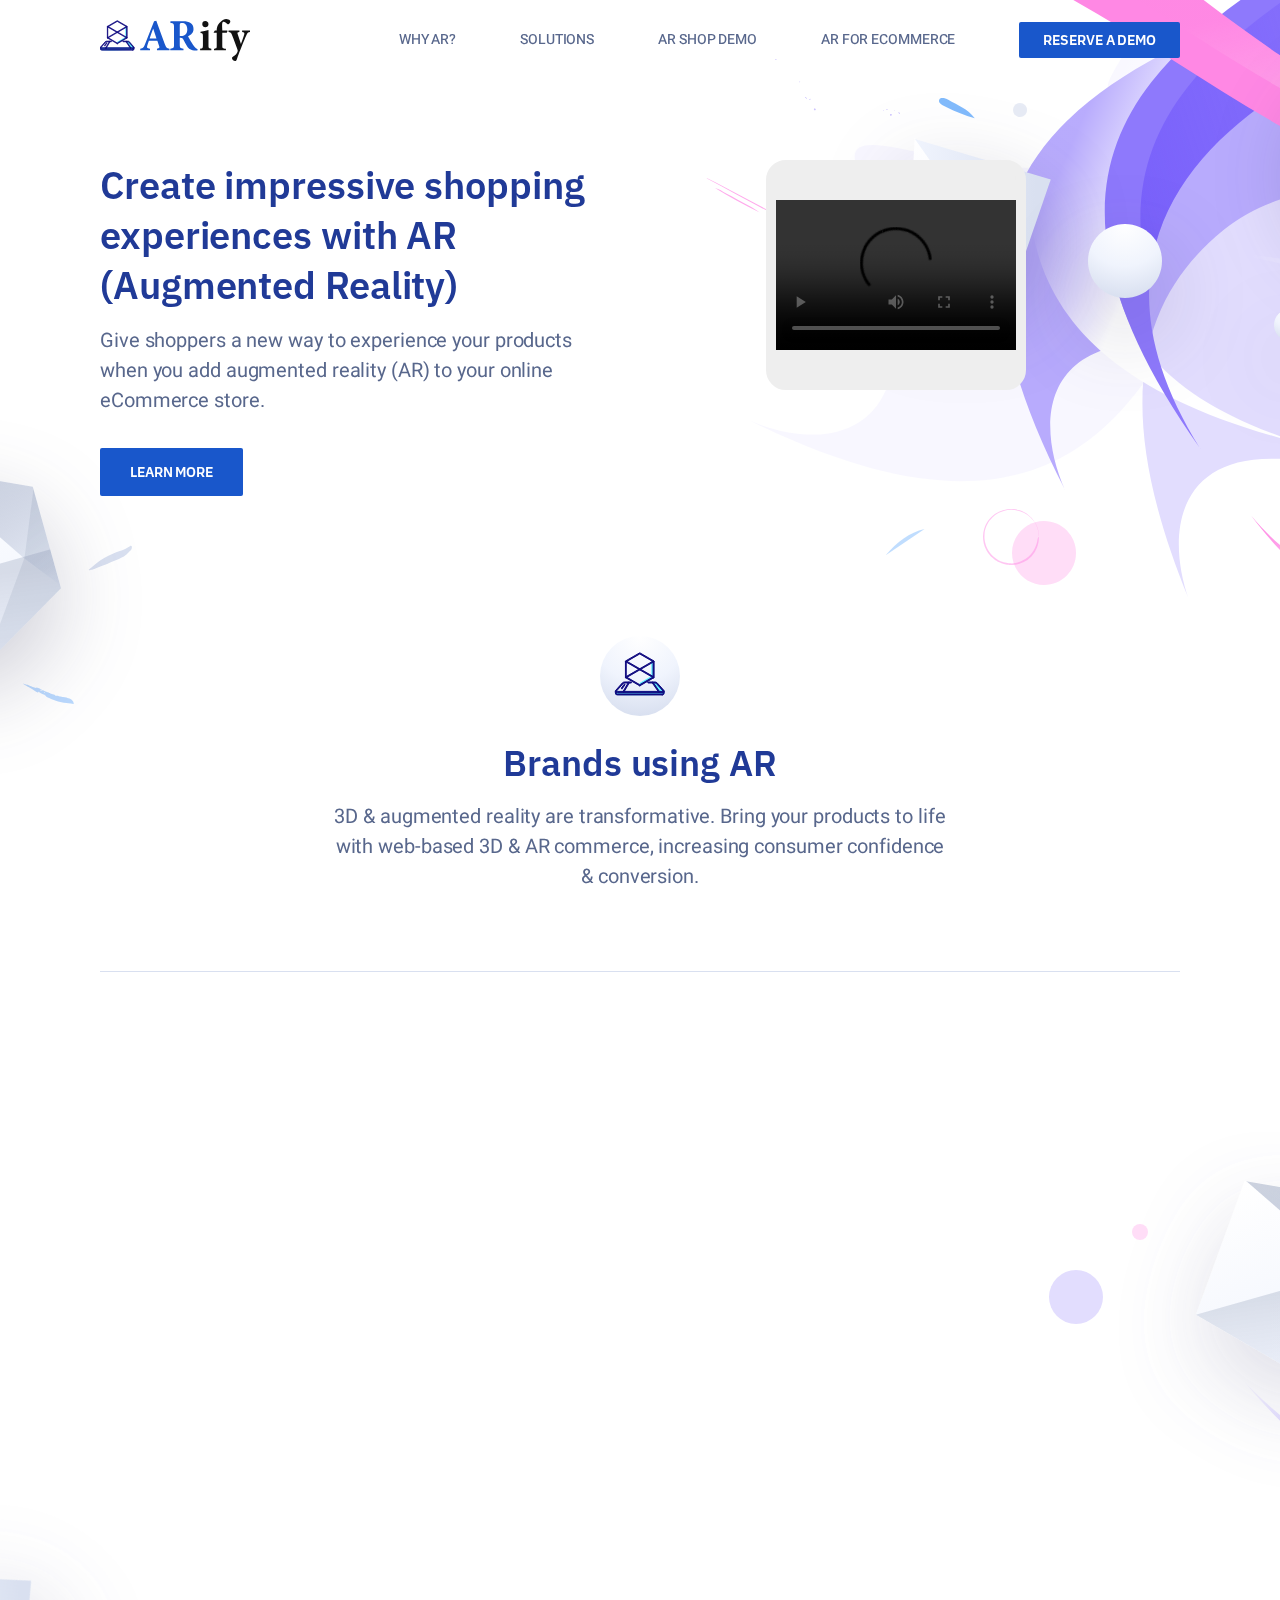
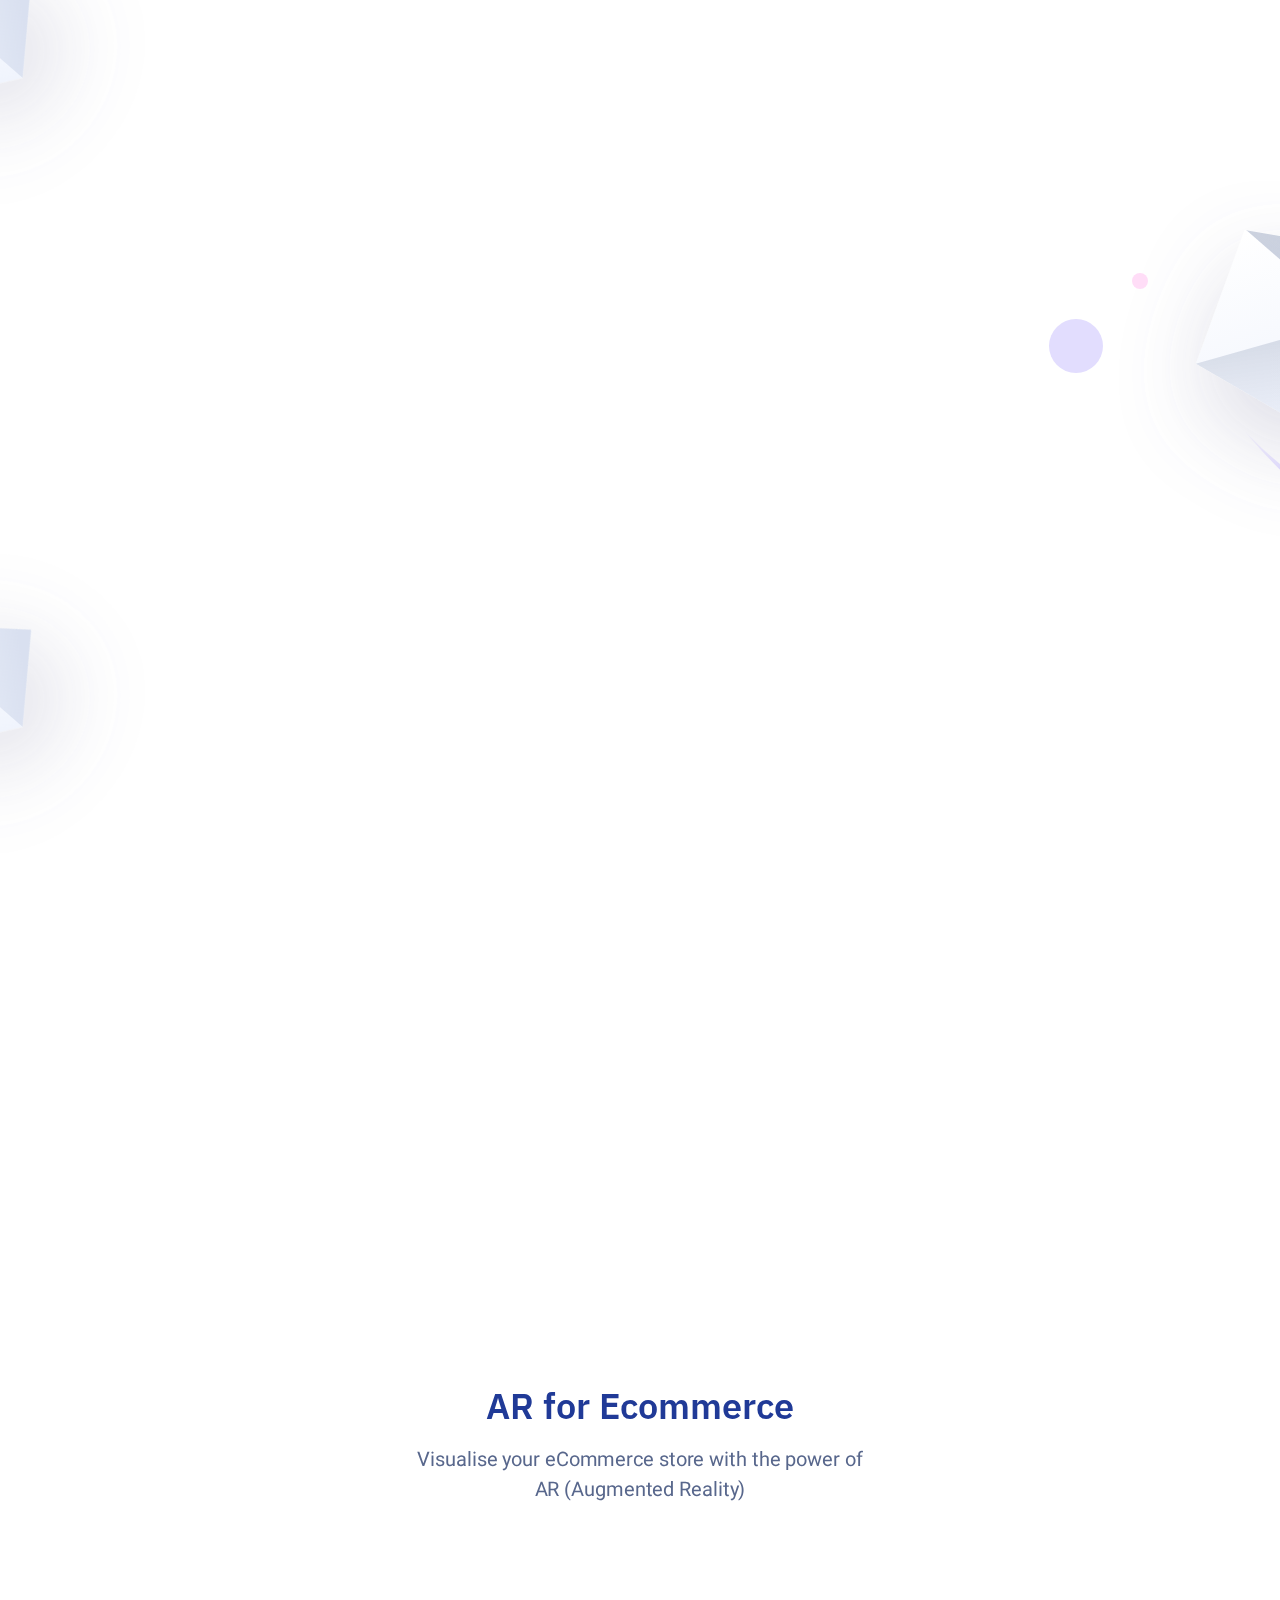
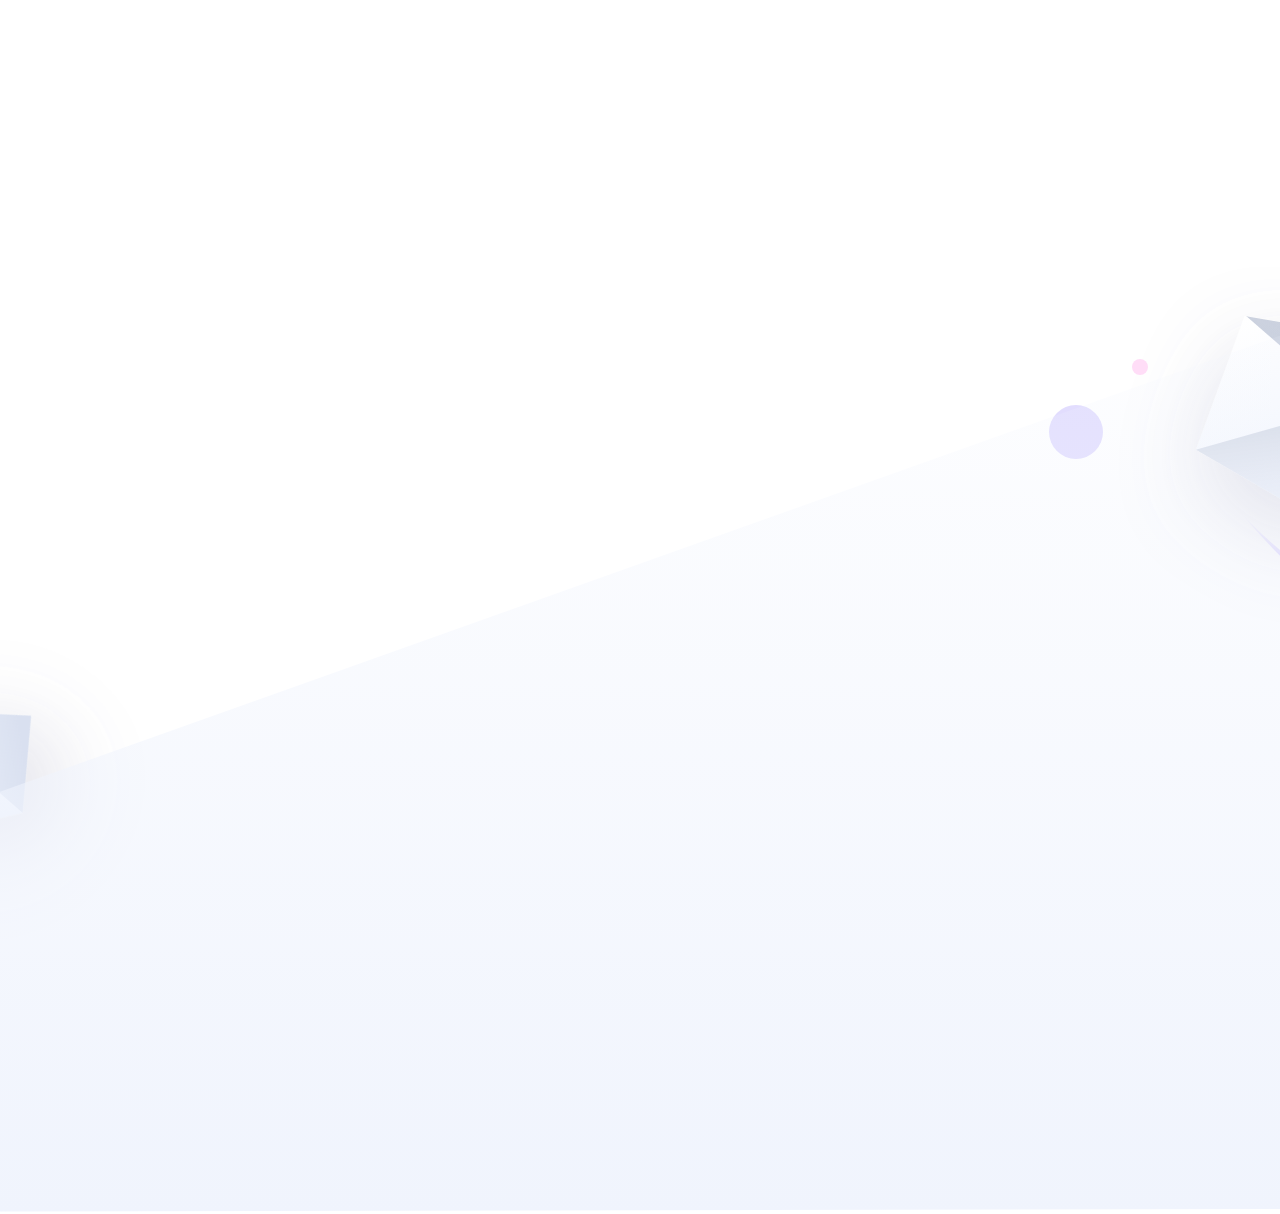
==== commit 548d3b00: "Update index.html" ====
--- a/index.html
+++ b/index.html
@@ -6,7 +6,7 @@
       <meta name="viewport" content="width=device-width,initial-scale=1">
       <link rel="shortcut icon" href="/images/touch.png"/>
       <title>ARify - Web-based Augmented Reality for ecommerce and online stores </title>
-      <meta property="og:title" content="ARify">
+      <meta property="og:title" content="ARify - Augmented Reality for Online stores">
       <meta property="og:site_name" content="ARify - Web-based Augmented Reality for eCommerce and online stores">
       <meta property="og:url" content="https://www.arify.xyz/">
       <meta property="og:description" content="Give shoppers a new way to experience your products when you add augmented reality (AR) to your online eCommerce store.">
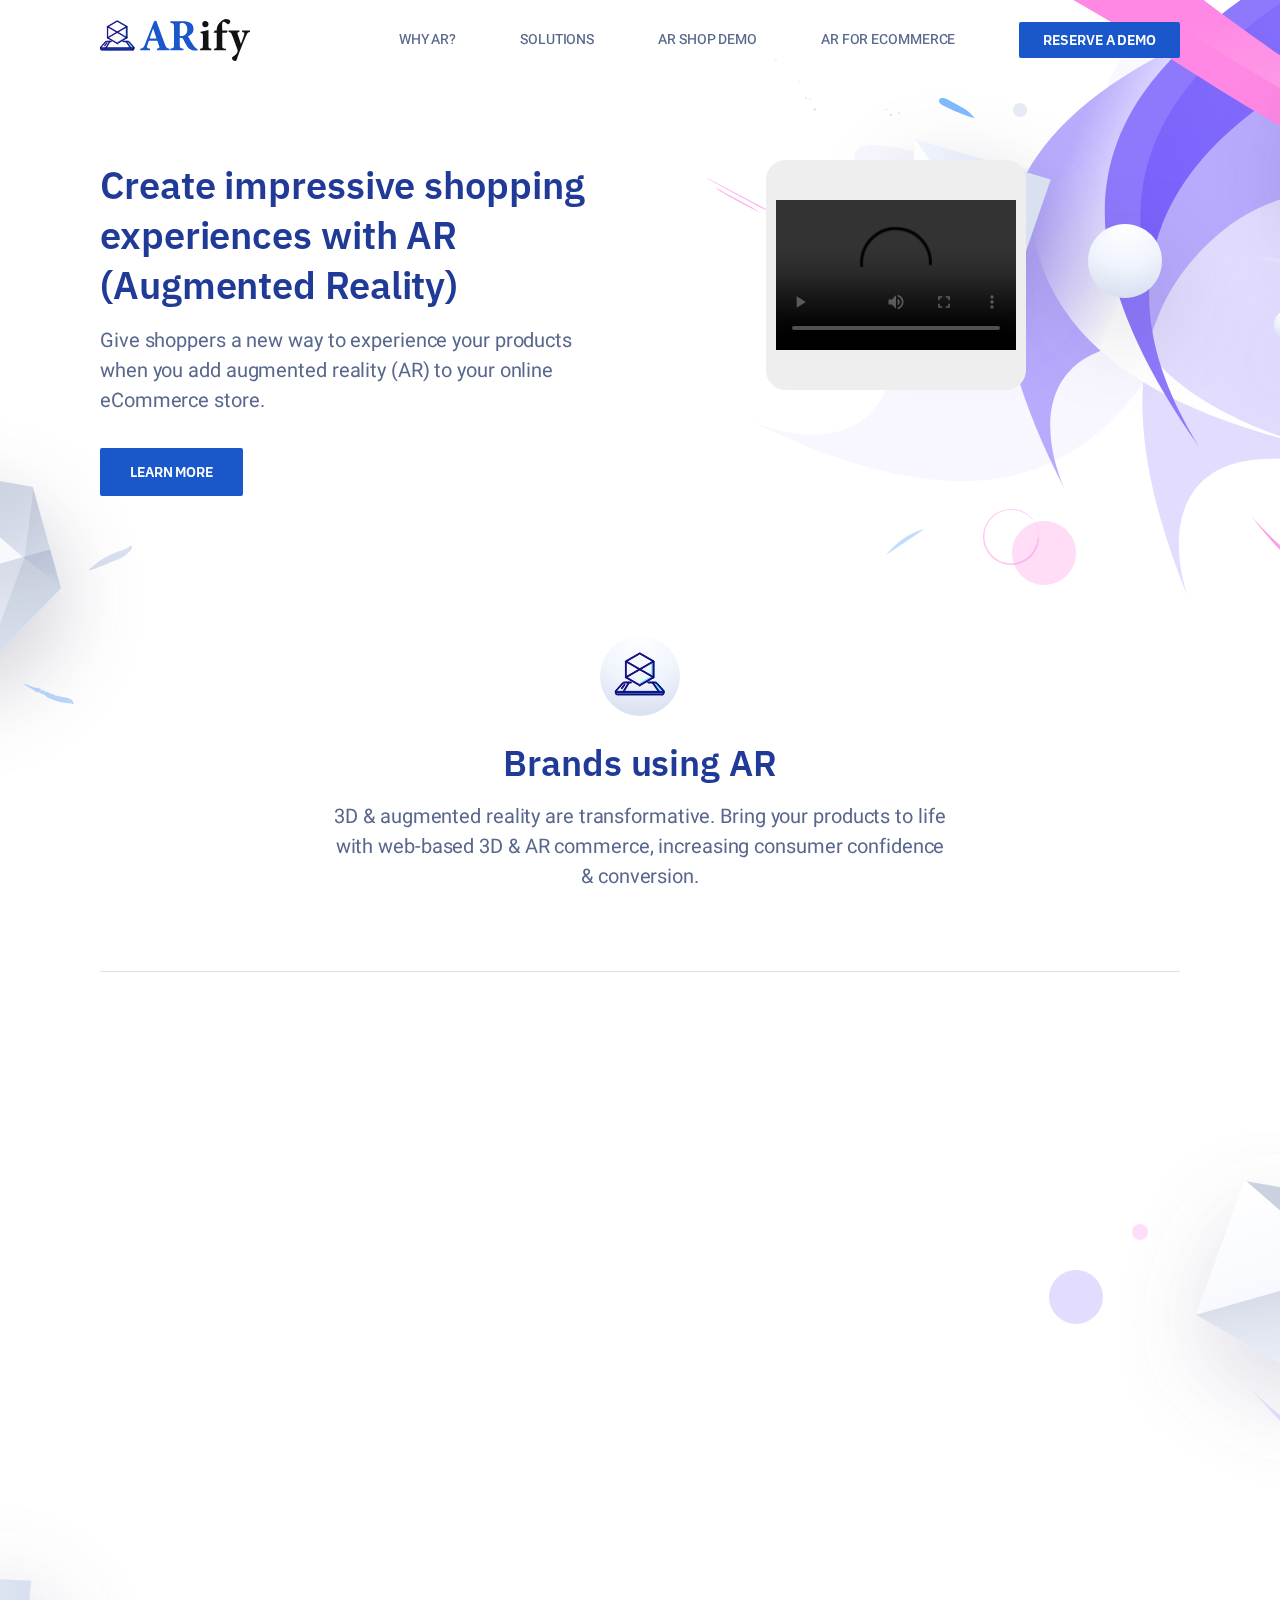
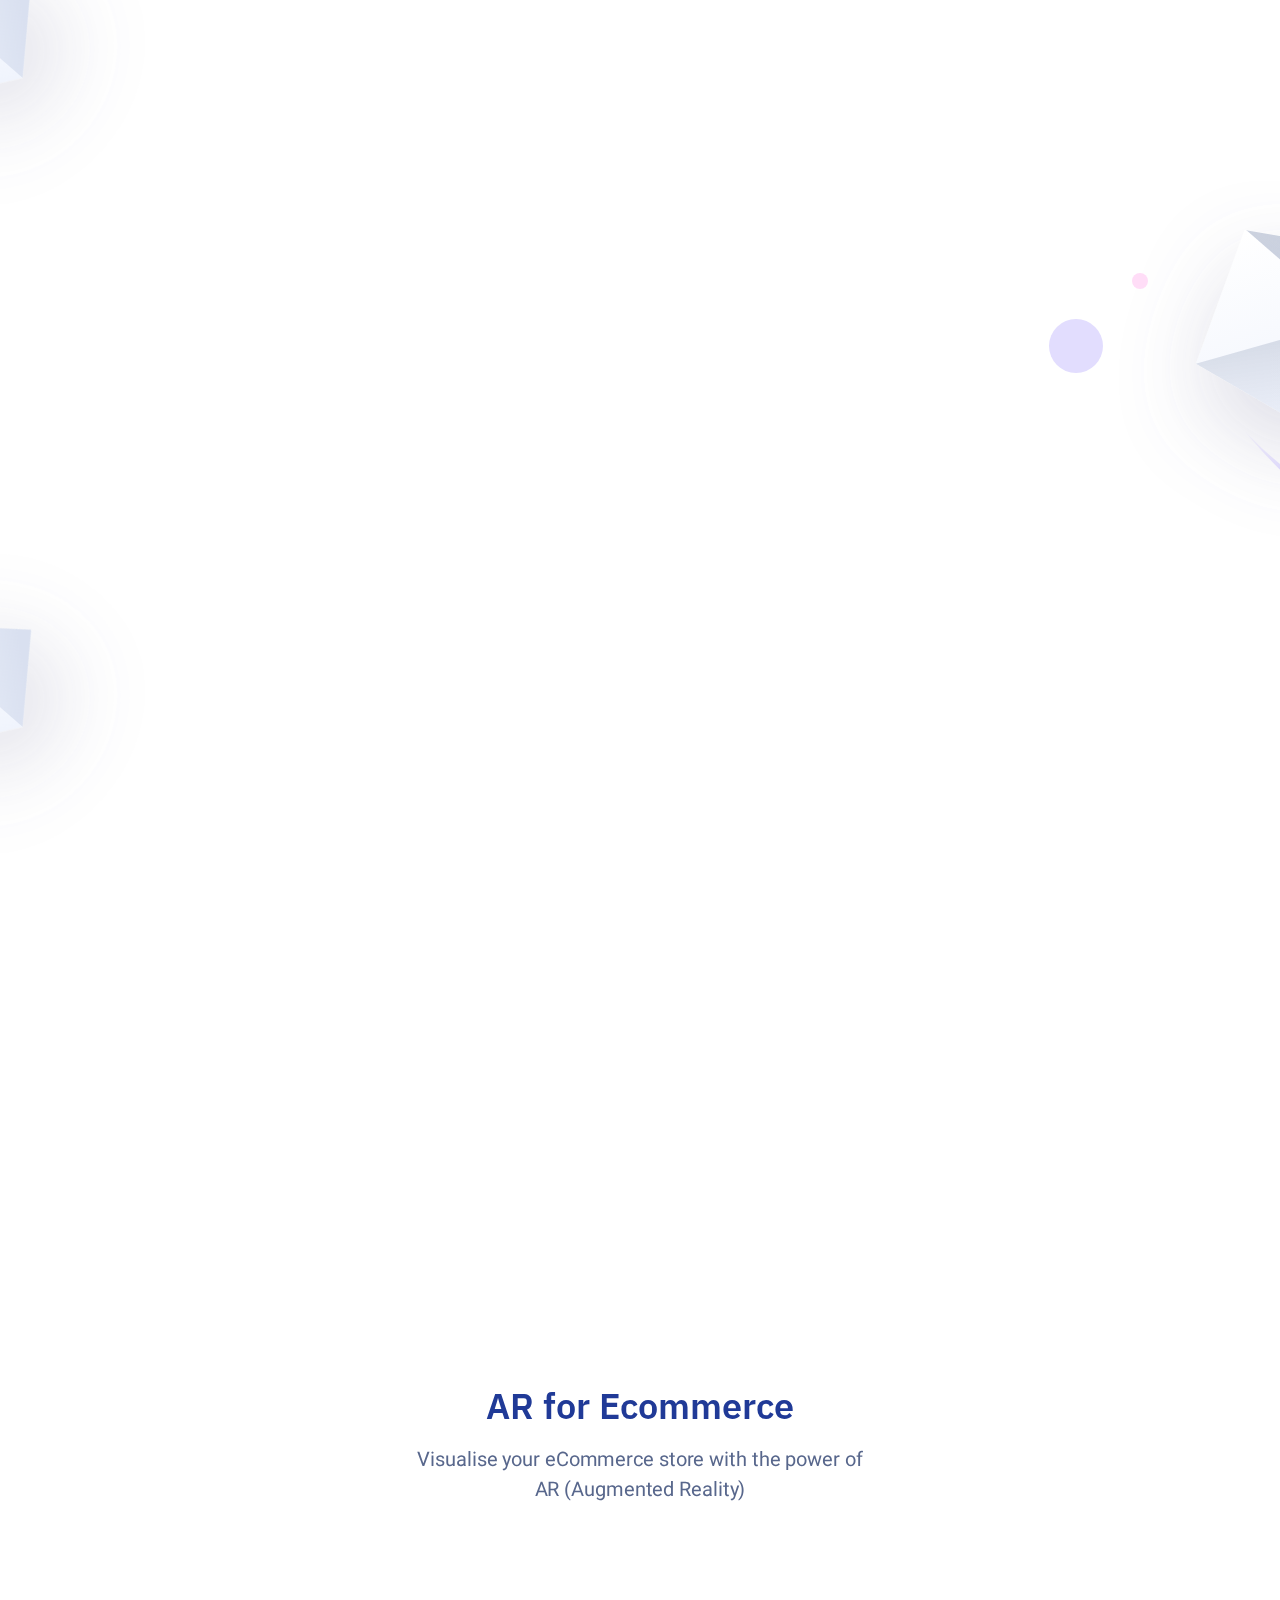
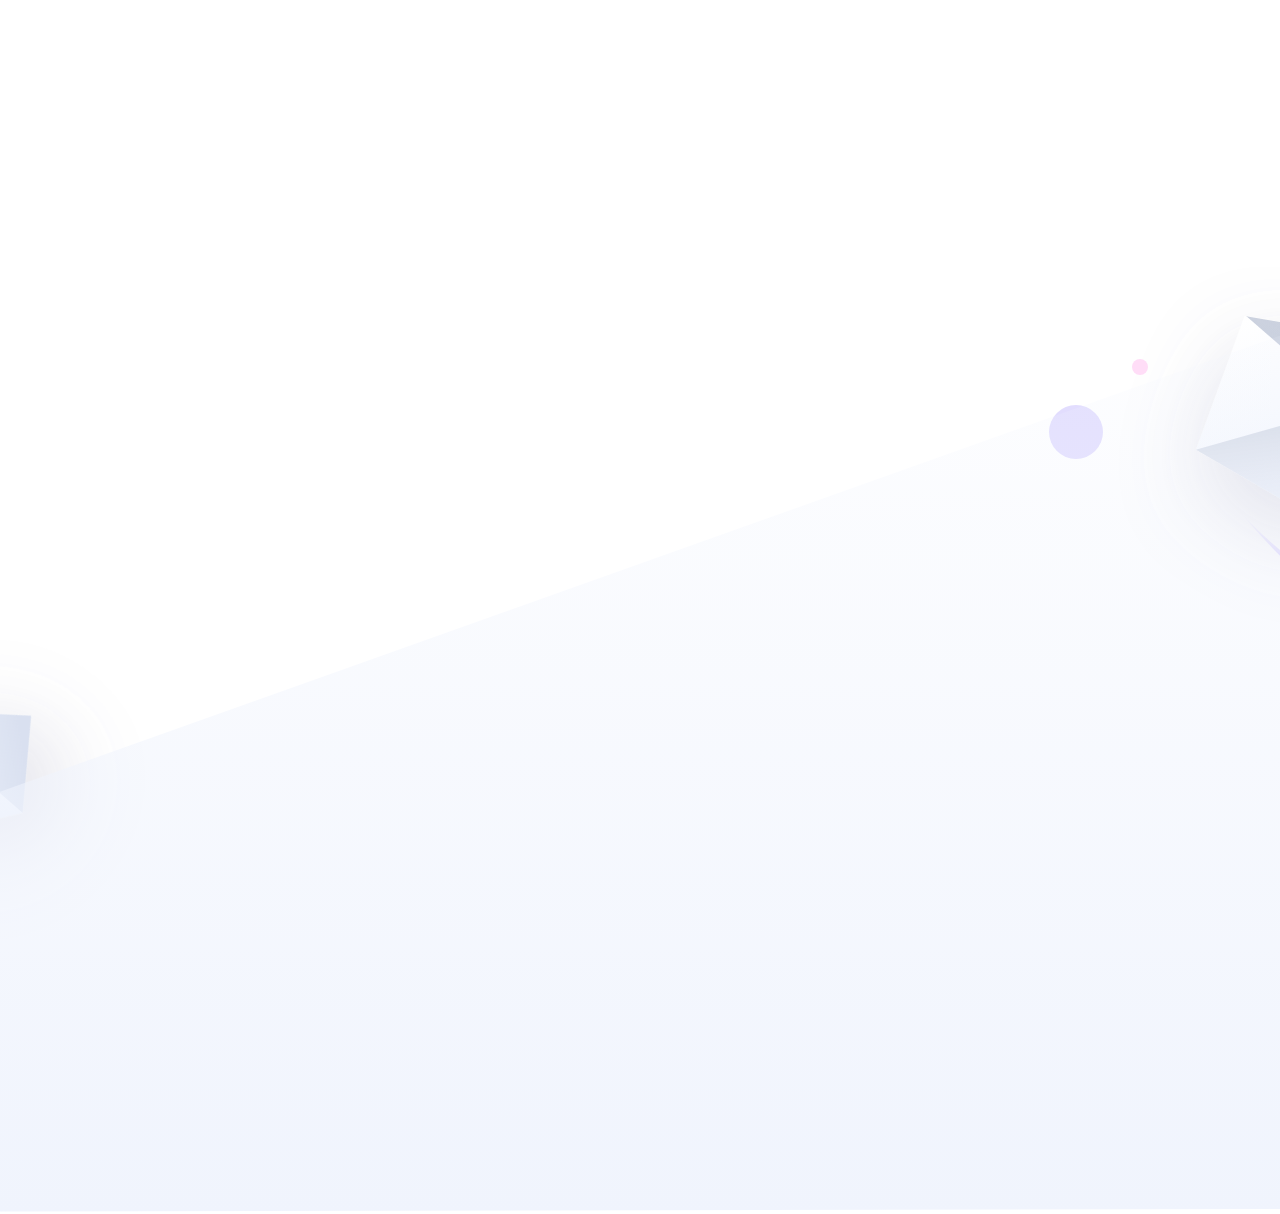
==== commit d896a138: "Removed testimonials" ====
--- a/index.html
+++ b/index.html
@@ -245,53 +245,6 @@
                </div>
             </section>
 
-            <!-- section class="it nx fillustration-section-l">
-               <div class="tcontainern">
-                  <div class="testimonial-inner rd ua">
-                     <div class="rv s_">
-                        <div class="scontainero">
-                           <h2 class="oe ok">Don’t take our word for it</h2>
-                           <p class="sz">Lorem ipsum is common placeholder text used to demonstrate the graphic elements of a document or visual presentation.</p>
-                        </div>
-                     </div>
-                     <div class="nm villustration-section-m">
-                        <div class="tiles-item reveal-from-top">
-                           <div class="ny sw">
-                              <div class="testimonial-item-header">
-                                 <div class="ik"><img src="images/testimonial-image-01.jpg" alt="Testimonial image 01" width="56" height="56"></div>
-                              </div>
-                              <div class="in">
-                                 <p class="l on">— Duis aute irure dolor in reprehenderit in voluptate velit esse cillum dolore eu fugiat nulla pariatur. Excepteur sint occaecat cupidatat non proident, sunt in culpa qui officia deserunt mollit anim id est laborum cillum dolore eu fugiat.</p>
-                              </div>
-                              <div class="testimonial-item-footer h sg so ur on ao sx"><span class="i_ sf">Erika Muliawan</span> </span></div>
-                           </div>
-                        </div>
-                        <div class="tiles-item reveal-from-top" data-reveal-delay="200">
-                           <div class="ny sw">
-                              <div class="testimonial-item-header">
-                                 <div class="ik"><img src="images/testimonial-image-02.jpg" alt="Testimonial image 02" width="56" height="56"></div>
-                              </div>
-                              <div class="in">
-                                 <p class="l on">— Duis aute irure dolor in reprehenderit in voluptate velit esse cillum dolore eu fugiat nulla pariatur. Excepteur sint occaecat cupidatat non proident, sunt in culpa qui officia deserunt mollit anim id est laborum cillum dolore eu fugiat.</p>
-                              </div>
-                              <div class="testimonial-item-footer h sg so ur on ao sx"><span class="i_ sf">Mark Catherine</span> </div>
-                           </div>
-                        </div>
-                        <div class="tiles-item reveal-from-top" data-reveal-delay="400">
-                           <div class="ny sw">
-                              <div class="testimonial-item-header">
-                                 <div class="ik"><img src="images/testimonial-image-03.jpg" alt="Testimonial image 03" width="56" height="56"></div>
-                              </div>
-                              <div class="in">
-                                 <p class="l on">— Duis aute irure dolor in reprehenderit in voluptate velit esse cillum dolore eu fugiat nulla pariatur. Excepteur sint occaecat cupidatat non proident, sunt in culpa qui officia deserunt mollit anim id est laborum cillum dolore eu fugiat.</p>
-                              </div>
-                              <div class="testimonial-item-footer h sg so ur on ao sx"><span class="i_ sf">Erica Edelson</span> </div>
-                           </div>
-                        </div>
-                     </div>
-                  </div>
-               </div>
-            </section -->
             <section class="is nx az reveal-from-top" id="contact">
                <div class="tcontainern">
                   <div class="cta-inner rd iu sx sk">
